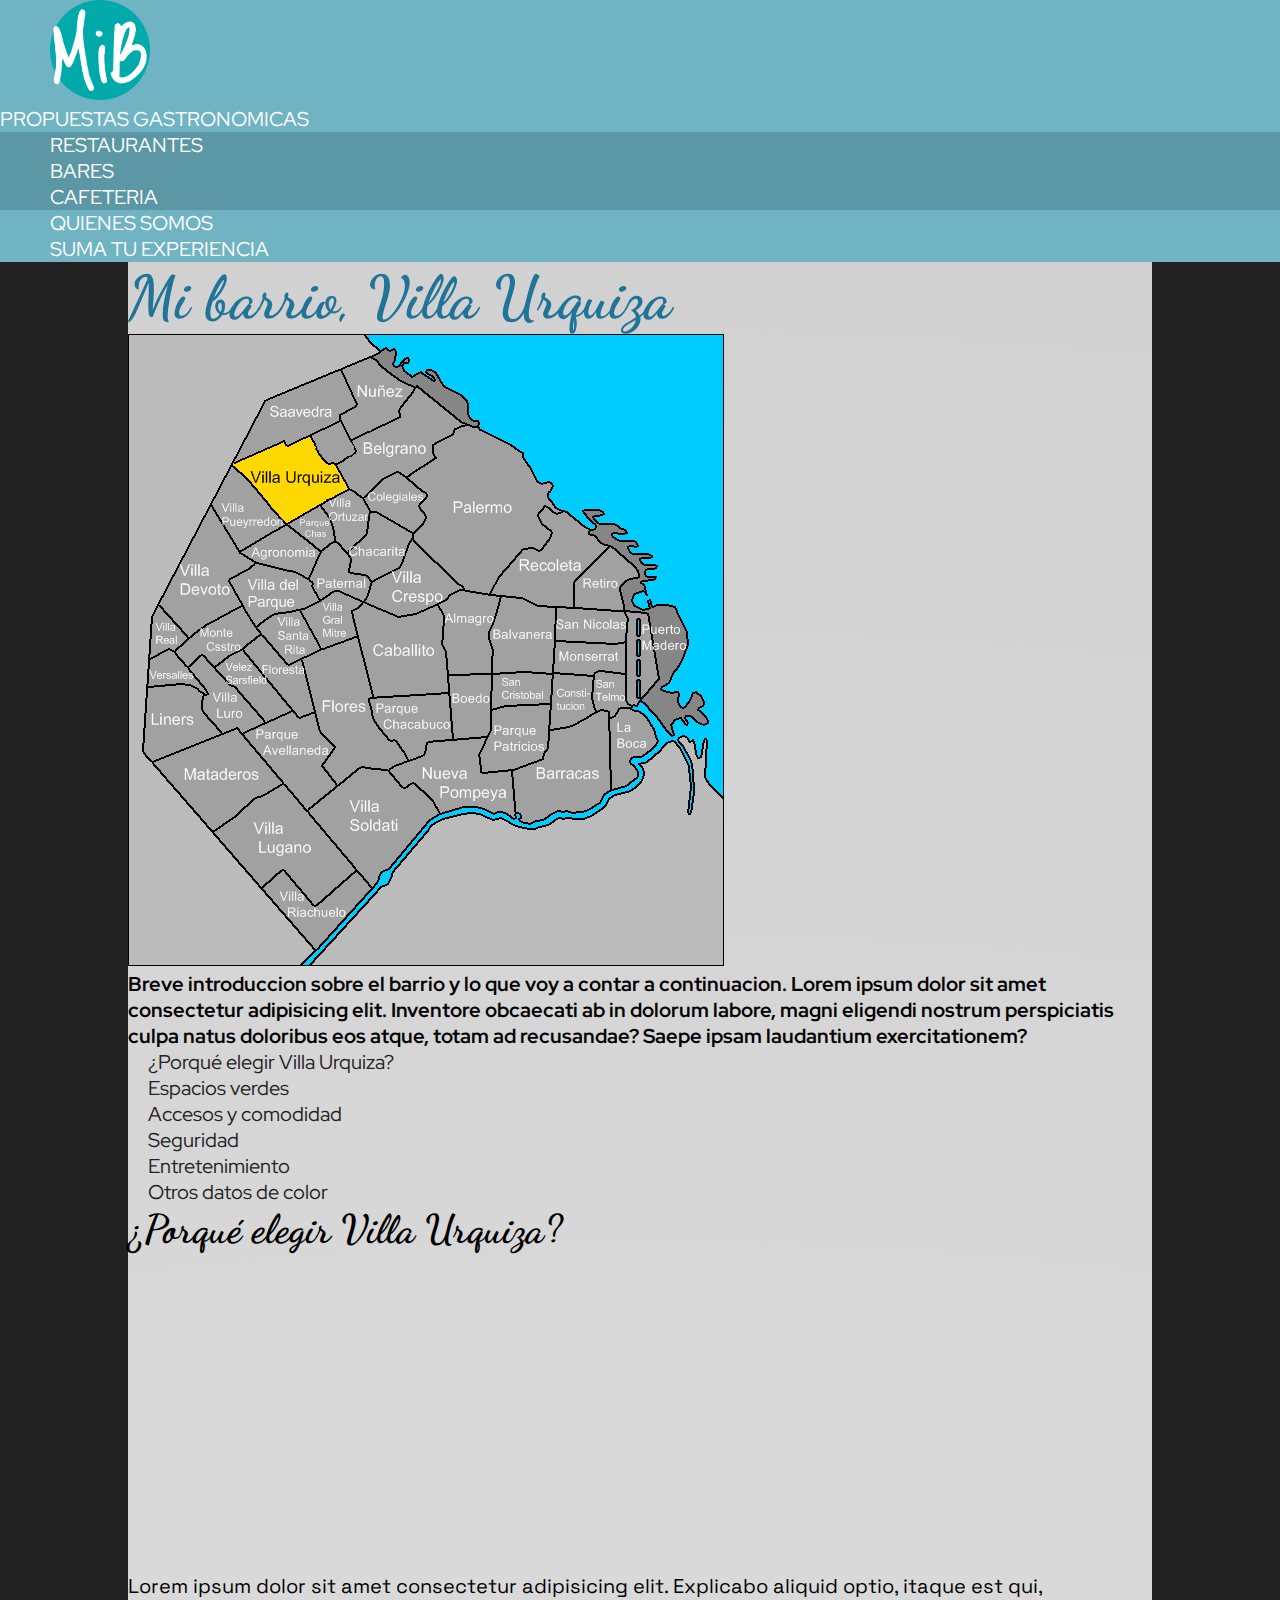
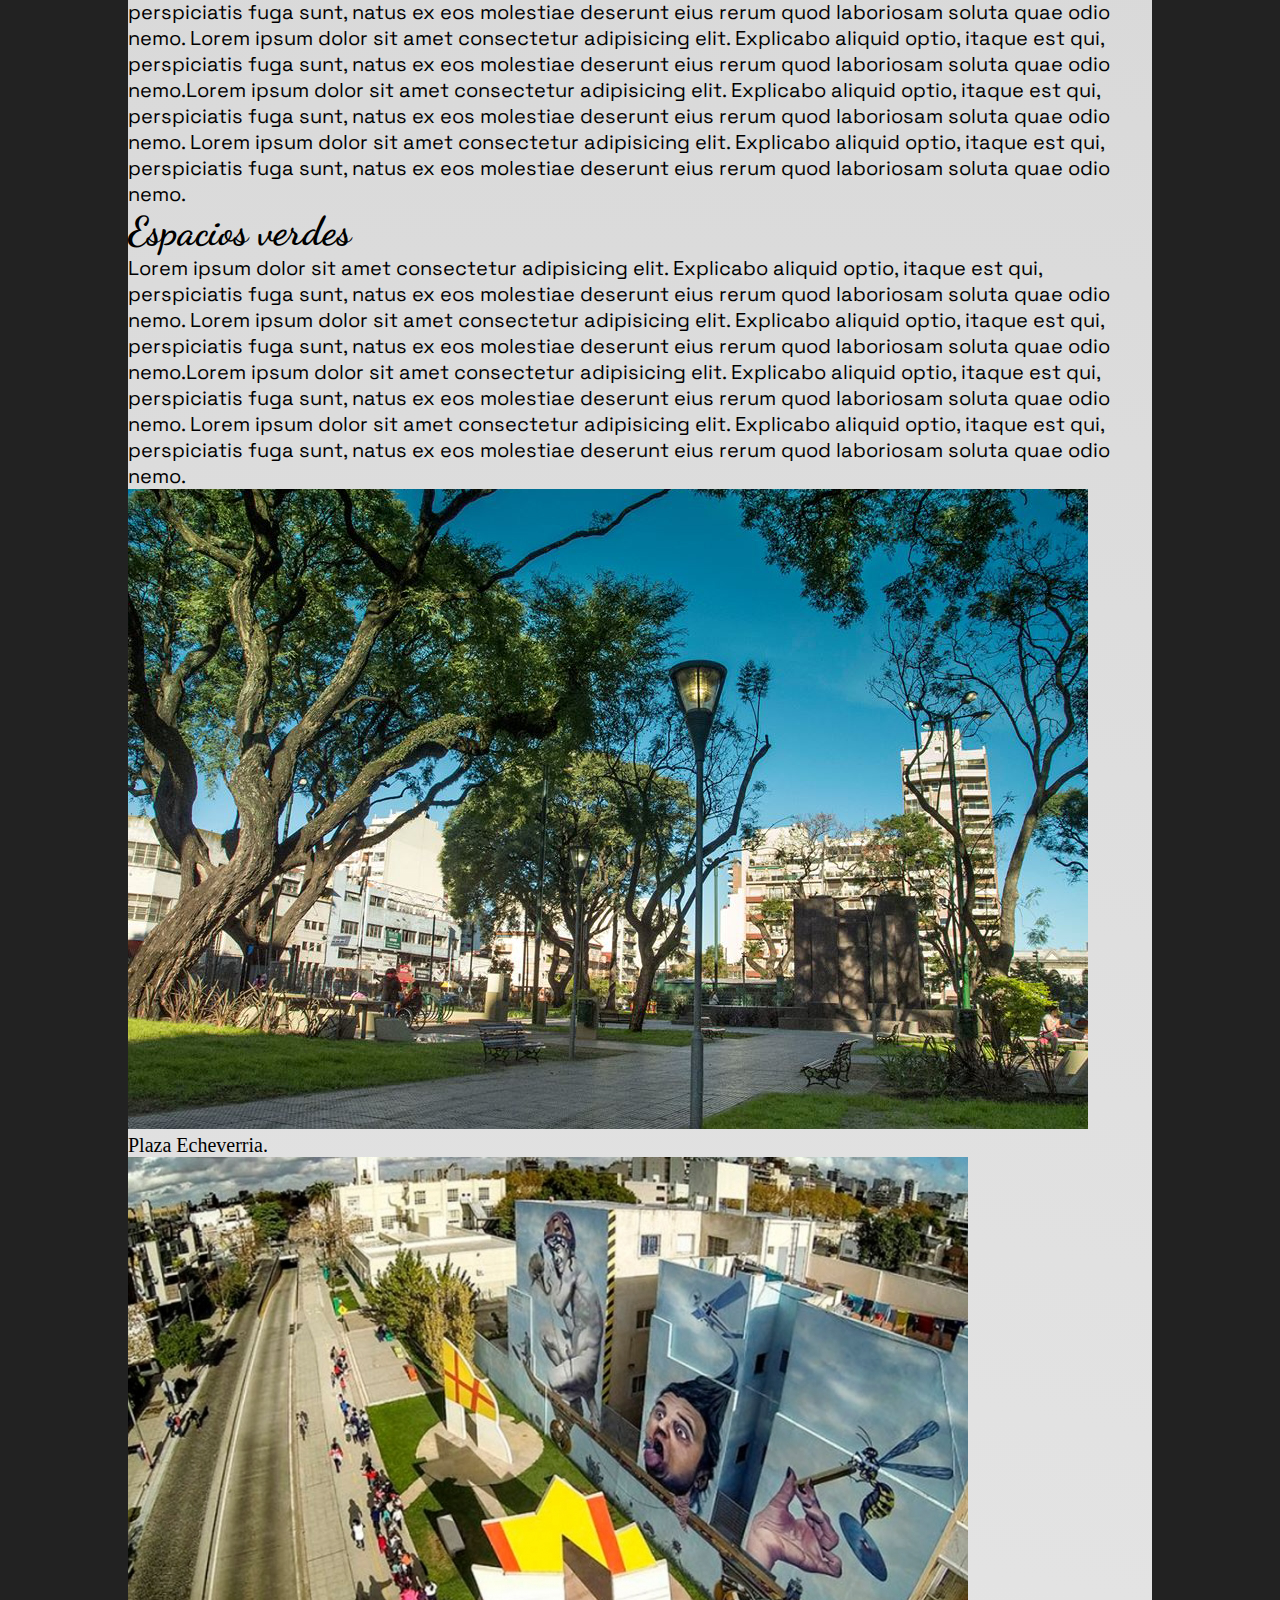
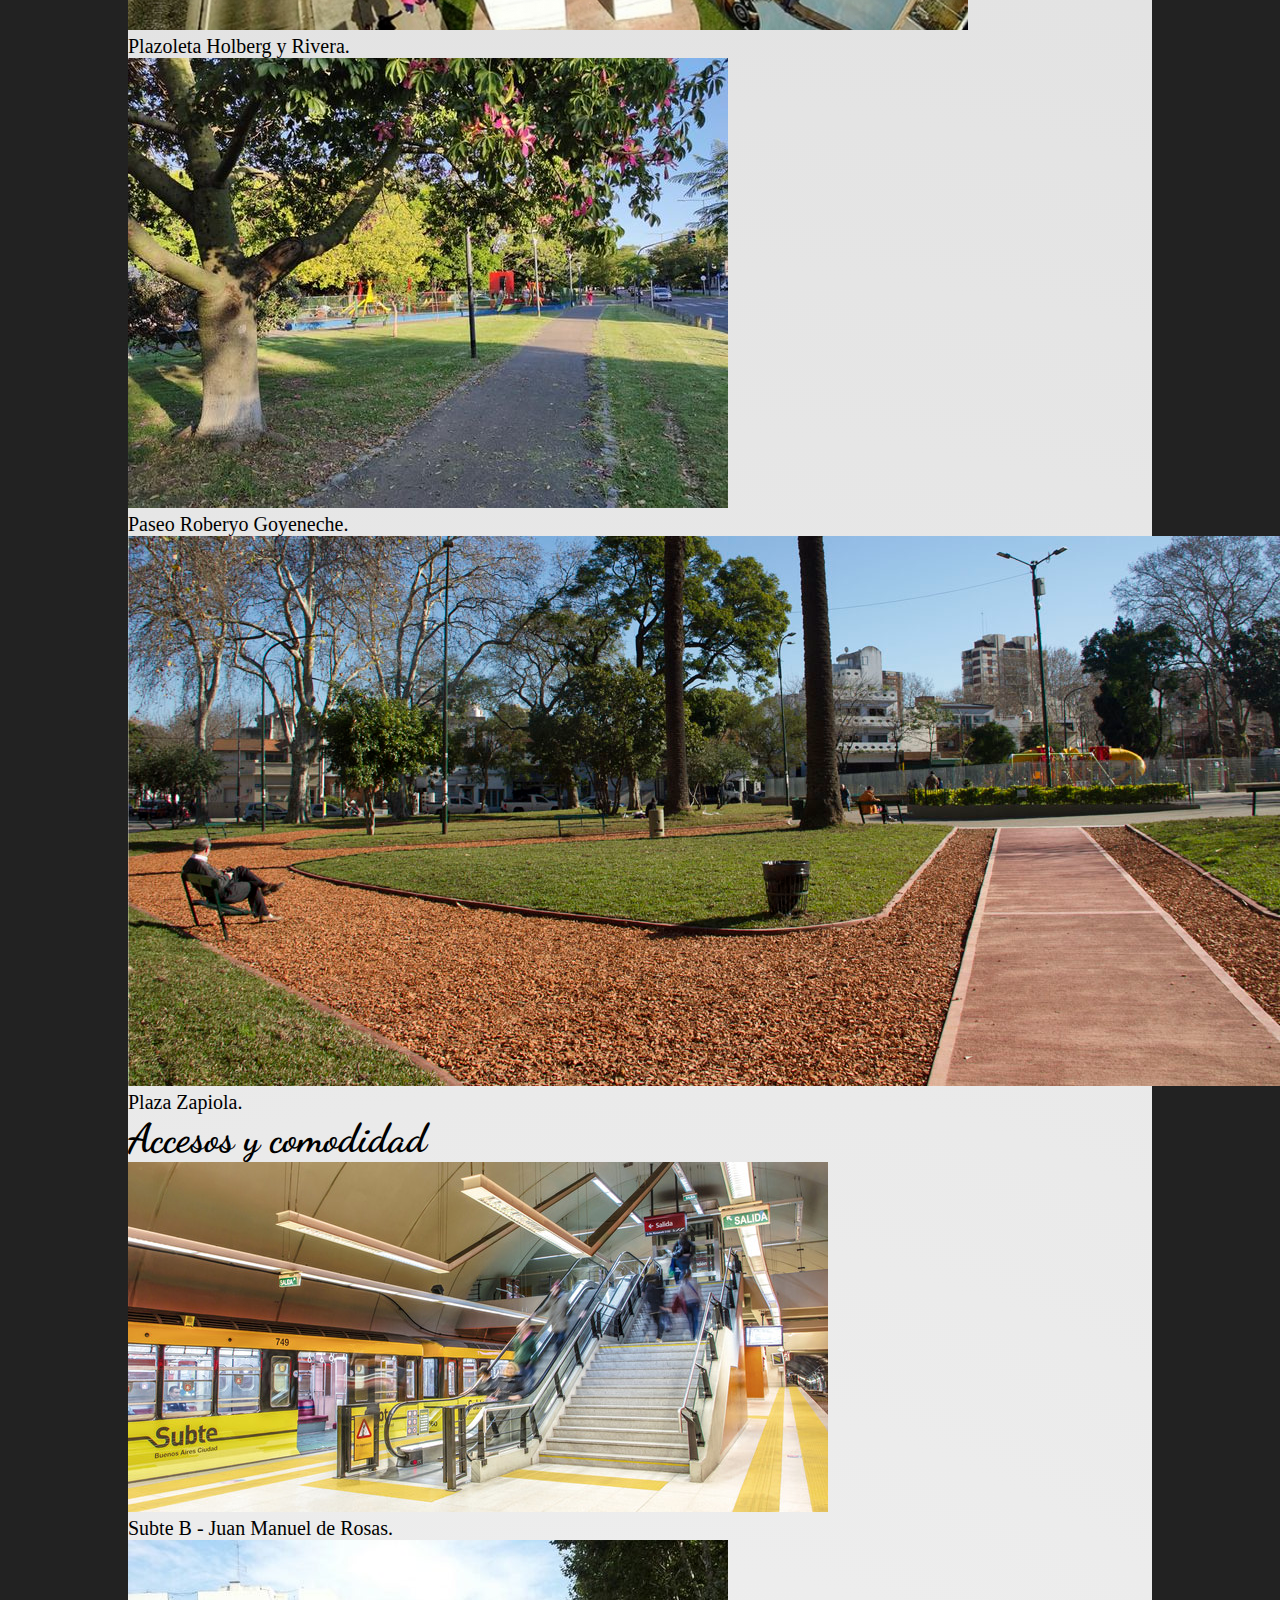
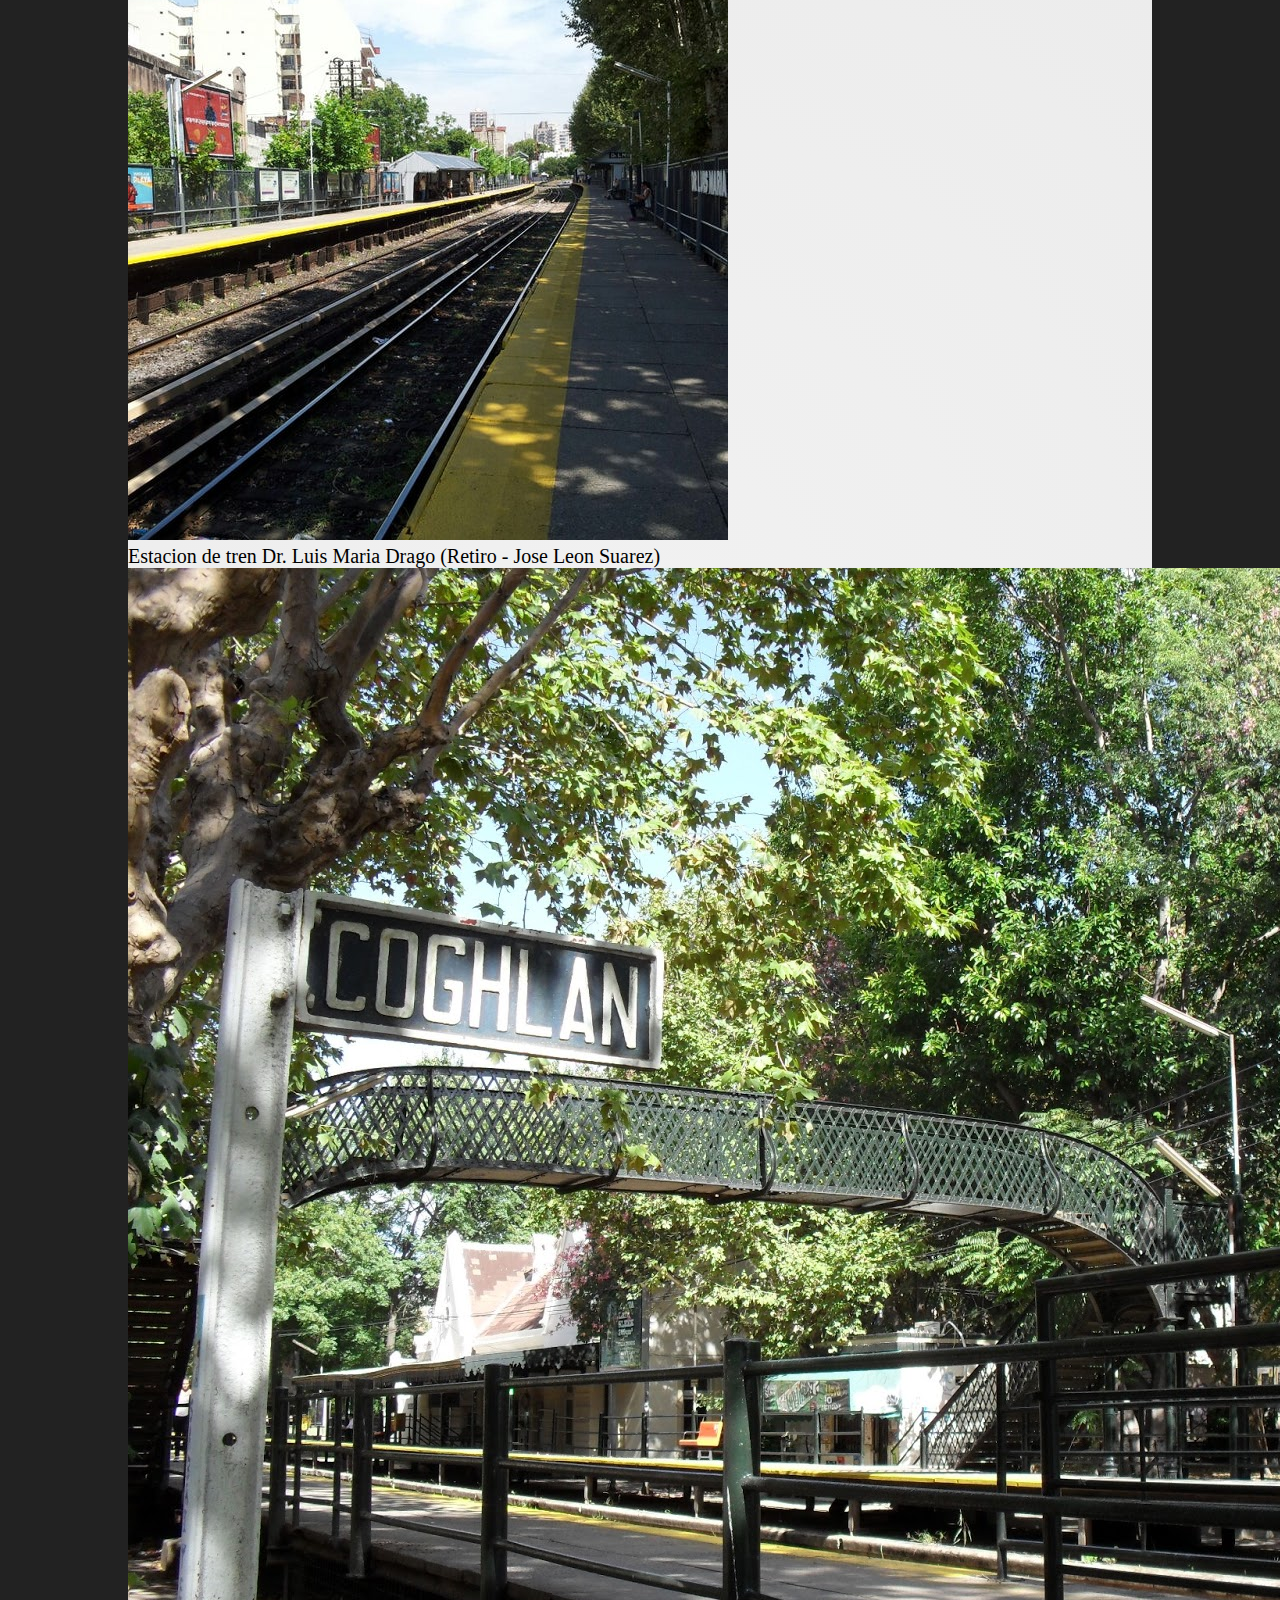
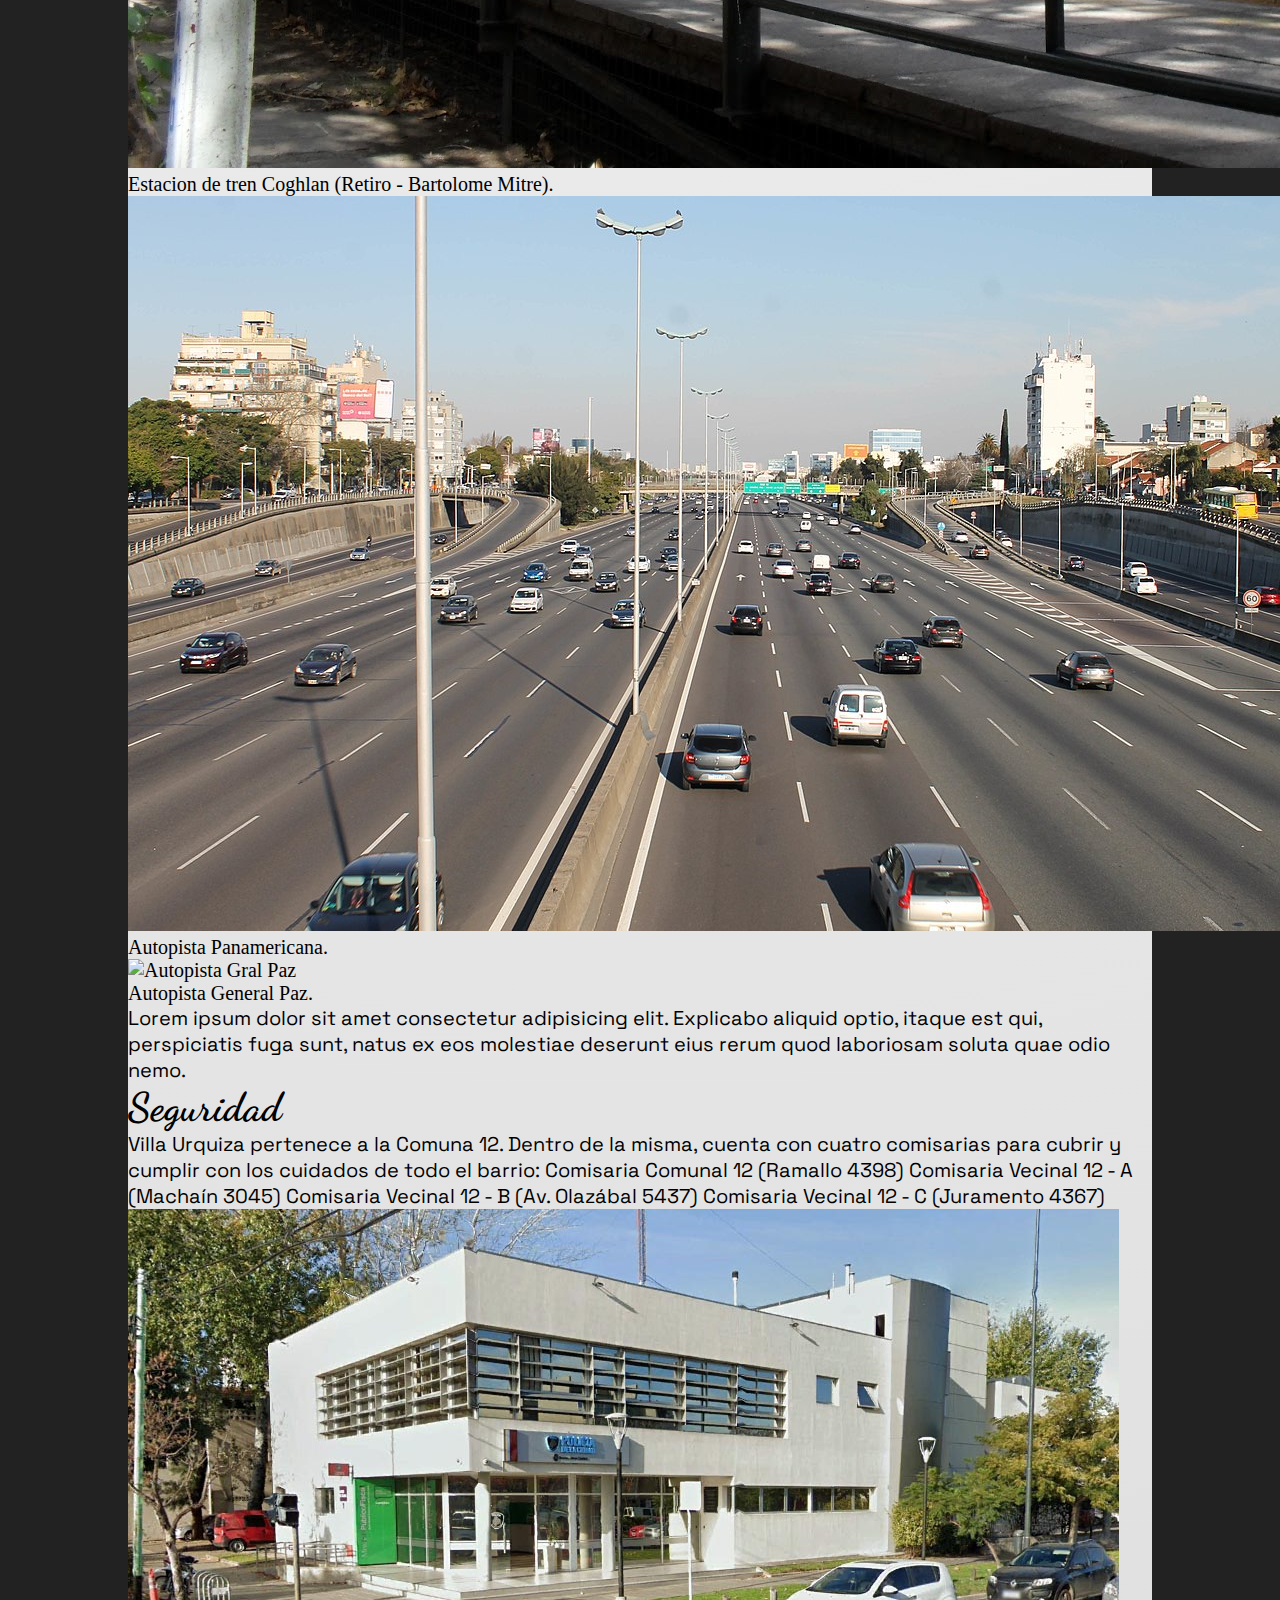
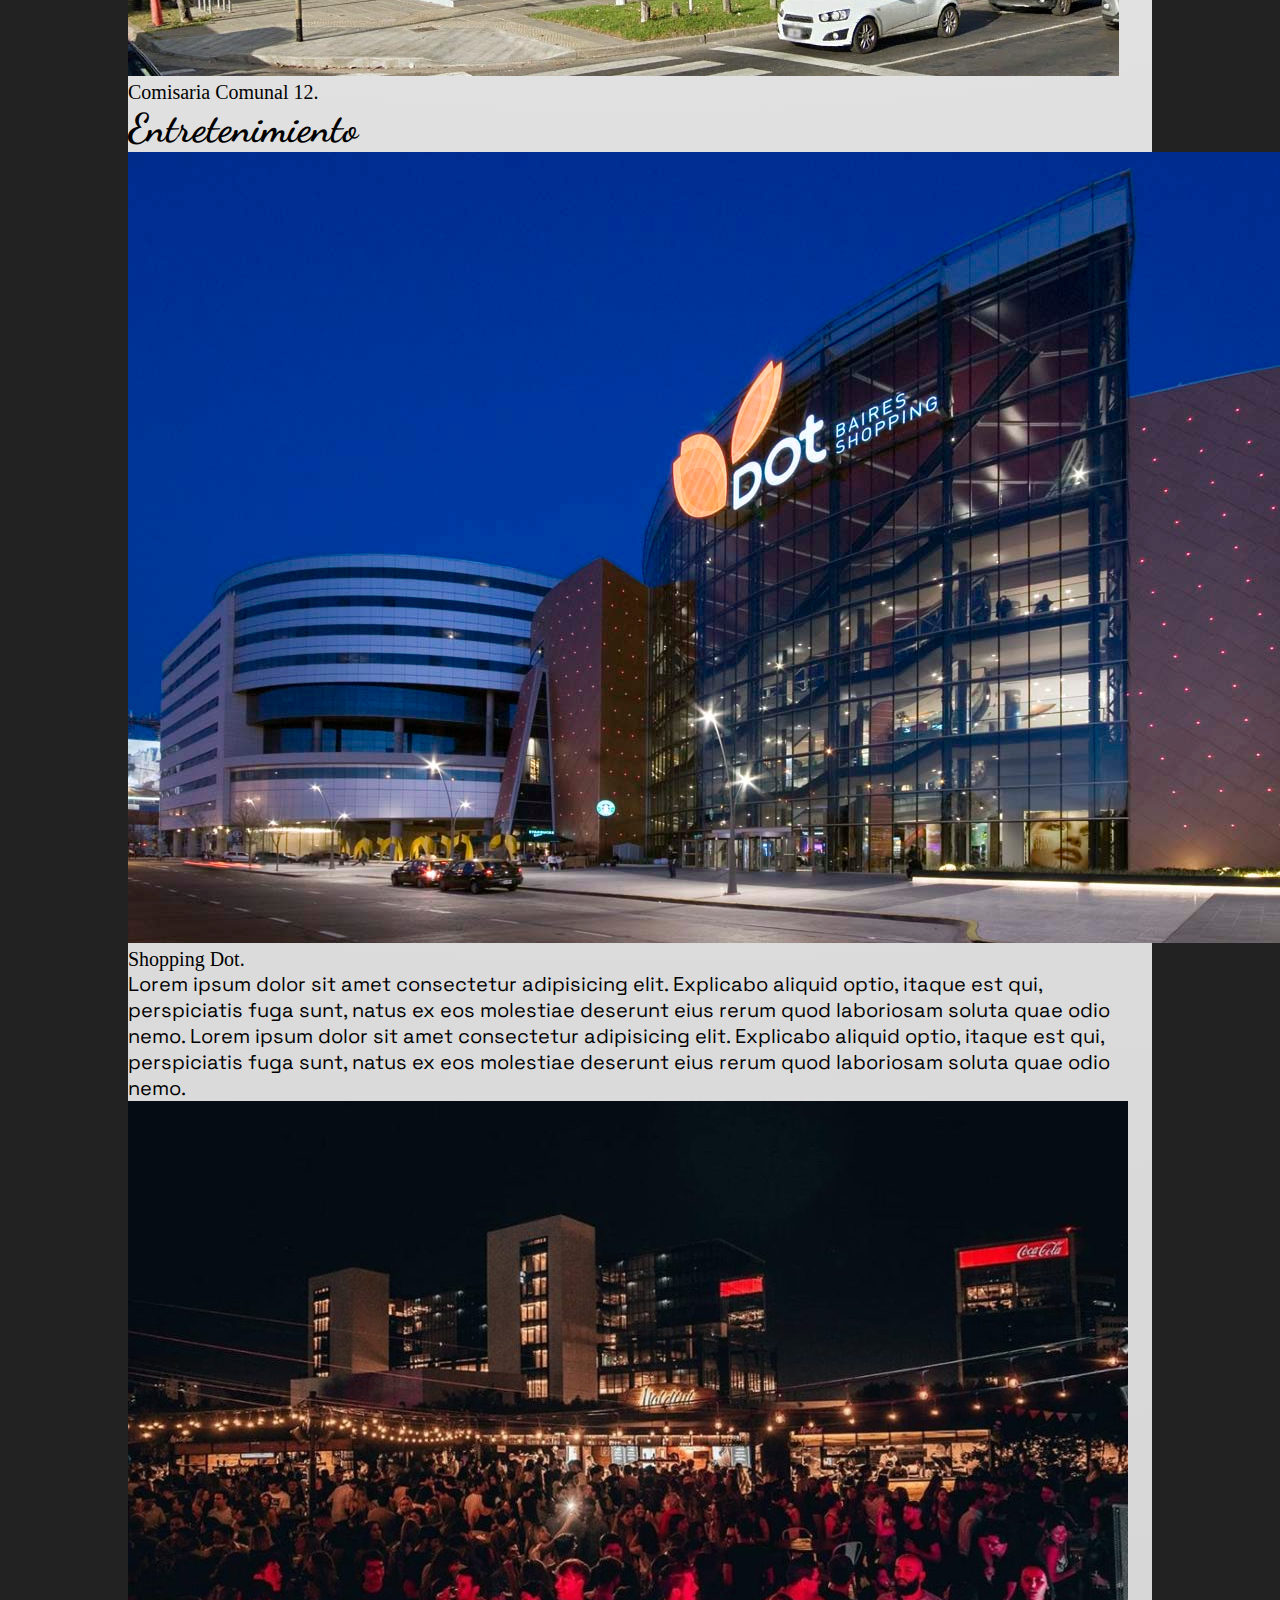
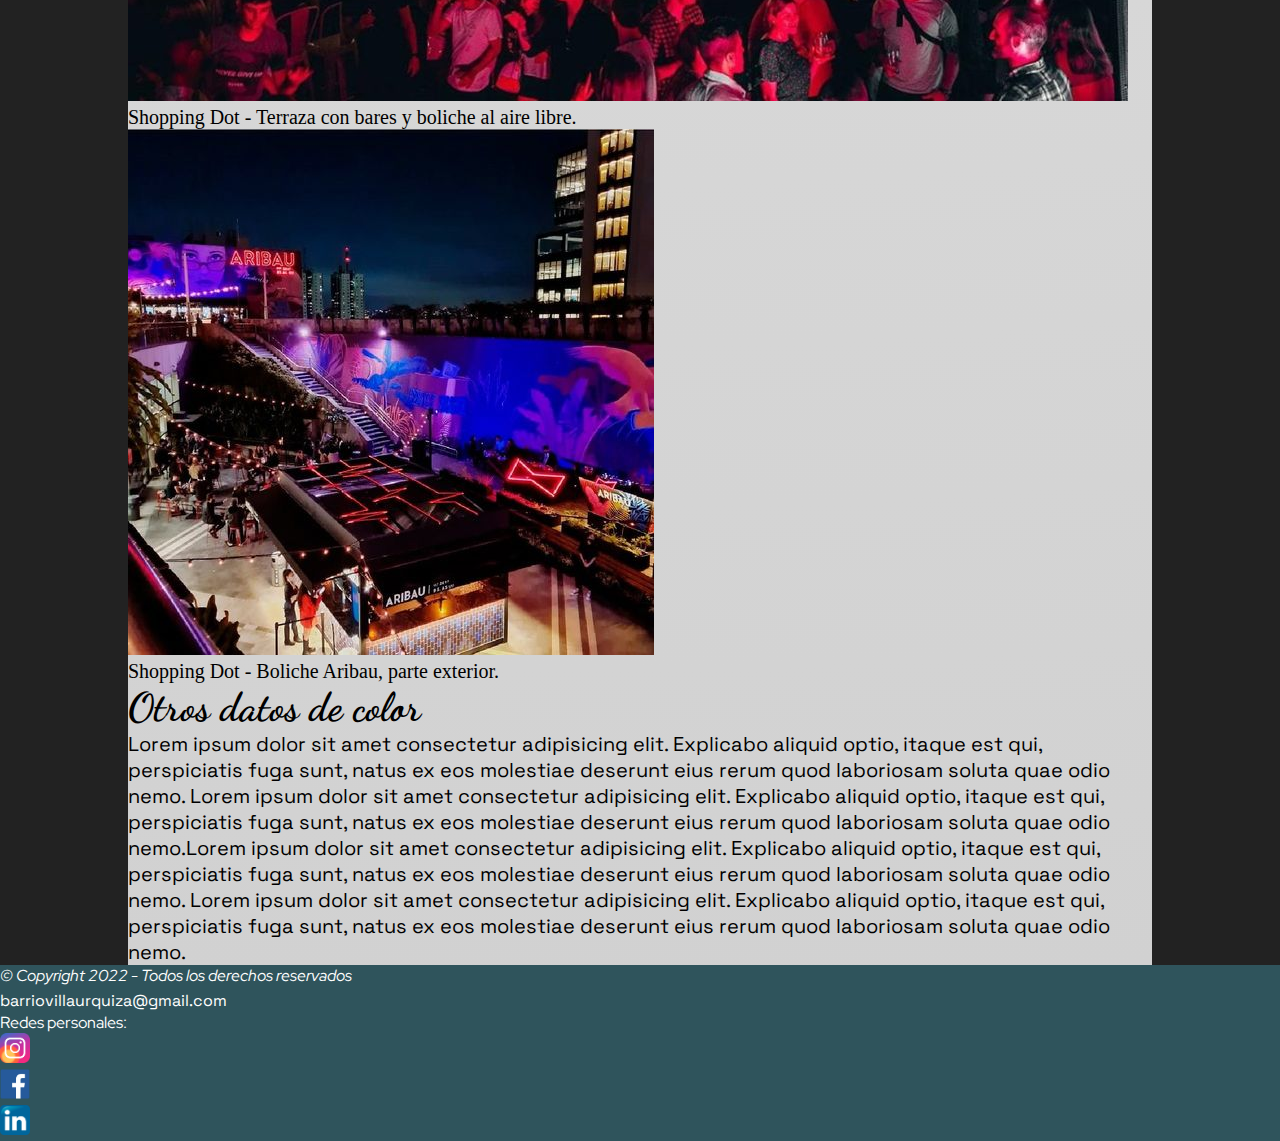
==== index.html @ 18a8885d "Estilo iniciado - imagenes iniciado proceso en pag primcipal" ====
<!DOCTYPE html>
<html lang="en">

<head>
    <meta charset="UTF-8">
    <meta http-equiv="X-UA-Compatible" content="IE=edge">
    <meta name="viewport" content="width=device-width, initial-scale=1.0">
    <link rel="stylesheet" href="/CSS/style.css">
    <title>Mi Barrio - Villa Urquiza</title>
    <link rel="icon" href="IMG/MiBarrio.ico">
    <link rel="preconnect" href="https://fonts.googleapis.com">
    <link rel="preconnect" href="https://fonts.gstatic.com" crossorigin>
    <link
        href="https://fonts.googleapis.com/css2?family=Red+Hat+Display:wght@500&family=Shadows+Into+Light&family=Space+Grotesk&display=swap"
        rel="stylesheet">
    <link rel="preconnect" href="https://fonts.googleapis.com">
    <link rel="preconnect" href="https://fonts.gstatic.com" crossorigin>
    <link href="https://fonts.googleapis.com/css2?family=Dancing+Script:wght@500&display=swap" rel="stylesheet">
</head>

<body>
    <header>
        <nav>
            <div class="logo">
                <a href="index.html"><img src="IMG/logo.png" alt="Logo" width="100px"></a>
            </div>
            <ul>
                <li>PROPUESTAS GASTRONOMICAS</li>
                <ul class="sub_li">
                    <li><a href="PAGES/restaurantes.html">RESTAURANTES</a></li>
                    <li><a href="PAGES/bares.html">BARES</a></li>
                    <li><a href="PAGES/cafeterias.html">CAFETERIA</a></li>
                </ul>
                <li><a href="PAGES/quienes_somos.html">QUIENES SOMOS</a></li>
                <li><a href="PAGES/contacto.html">SUMA TU EXPERIENCIA</a></li>
            </ul>
        </nav>
    </header>

    <main>
        <h1>Mi barrio, Villa Urquiza</h1>
        <img class="img_mapa" src="/IMG/mapa.png" alt="Locacion Villa Urquiza">
        <h4>Breve introduccion sobre el barrio y lo que voy a contar a continuacion.
            Lorem ipsum dolor sit amet consectetur adipisicing elit. Inventore obcaecati ab in dolorum labore, magni
            eligendi nostrum perspiciatis culpa natus doloribus eos atque, totam ad recusandae? Saepe ipsam laudantium
            exercitationem?
        </h4>
        <section>
            <div>
                <ul class="liLinks">
                    <li><a href="#linkPregunta">¿Porqué elegir Villa Urquiza?</a></li>
                    <li><a href="#linkEspaciosVerdes">Espacios verdes</a></li>
                    <li><a href="#linkAccesosYComodidad">Accesos y comodidad</a></li>
                    <li><a href="#linkSeguridad">Seguridad</a></li>
                    <li><a href="#linkEntretenimiento">Entretenimiento</a></li>
                    <li><a href="#linkOtrosColores">Otros datos de color</a></li>
                </ul>
            </div>
        </section>
        <section>
            <div>
                <h2 id="linkPregunta">¿Porqué elegir Villa Urquiza?</h2>
                <iframe width="560" height="315" src="https://www.youtube-nocookie.com/embed/sJrZn6N_Wqc"
                    title="Video de Villa Urquiza" frameborder="0"
                    allow="accelerometer; autoplay; clipboard-write; encrypted-media; gyroscope; picture-in-picture"
                    allowfullscreen></iframe>
                <p>
                    Lorem ipsum dolor sit amet consectetur adipisicing elit. Explicabo aliquid optio, itaque est qui,
                    perspiciatis fuga sunt, natus ex eos molestiae deserunt eius rerum quod laboriosam soluta quae odio
                    nemo. Lorem ipsum dolor sit amet consectetur adipisicing elit. Explicabo aliquid optio, itaque est
                    qui,
                    perspiciatis fuga sunt, natus ex eos molestiae deserunt eius rerum quod laboriosam soluta quae odio
                    nemo.Lorem ipsum dolor sit amet consectetur adipisicing elit. Explicabo aliquid optio, itaque est
                    qui,
                    perspiciatis fuga sunt, natus ex eos molestiae deserunt eius rerum quod laboriosam soluta quae odio
                    nemo. Lorem ipsum dolor sit amet consectetur adipisicing elit. Explicabo aliquid optio, itaque est
                    qui,
                    perspiciatis fuga sunt, natus ex eos molestiae deserunt eius rerum quod laboriosam soluta quae odio
                    nemo.
                </p>
            </div>
            <div>
                <h2 id="linkEspaciosVerdes">Espacios verdes</h2>

                <p>
                    Lorem ipsum dolor sit amet consectetur adipisicing elit. Explicabo aliquid optio, itaque est qui,
                    perspiciatis fuga sunt, natus ex eos molestiae deserunt eius rerum quod laboriosam soluta quae odio
                    nemo. Lorem ipsum dolor sit amet consectetur adipisicing elit. Explicabo aliquid optio, itaque est
                    qui,
                    perspiciatis fuga sunt, natus ex eos molestiae deserunt eius rerum quod laboriosam soluta quae odio
                    nemo.Lorem ipsum dolor sit amet consectetur adipisicing elit. Explicabo aliquid optio, itaque est
                    qui,
                    perspiciatis fuga sunt, natus ex eos molestiae deserunt eius rerum quod laboriosam soluta quae odio
                    nemo. Lorem ipsum dolor sit amet consectetur adipisicing elit. Explicabo aliquid optio, itaque est
                    qui,
                    perspiciatis fuga sunt, natus ex eos molestiae deserunt eius rerum quod laboriosam soluta quae odio
                    nemo.
                </p>
                <figure>
                    <img src="/IMG/echeverria.jpg" alt="plaza Echeverria">
                    <figcaption>Plaza Echeverria.</figcaption>
                </figure>
                <figure>
                    <img src="/IMG/plazoleta holm y riv.jpg" alt="Plazoleta Holberg y Rivera">
                    <figcaption>Plazoleta Holberg y Rivera.</figcaption>
                </figure>
                <figure>
                    <img src="/IMG/roberto goyeneche.jpg" alt="Paseo Roberyo Goyeneche">
                    <figcaption>Paseo Roberyo Goyeneche.</figcaption>
                </figure>
                <figure>
                    <img src="/IMG/zapiola.jpg" alt="Plaza Zapiola">
                    <figcaption>Plaza Zapiola.</figcaption>
                </figure>
            </div>
            <div>
                <h2 id="linkAccesosYComodidad">Accesos y comodidad</h2>
                <figure>
                    <img src="/IMG/estacion rosas.jpg" alt="Subte B">
                    <figcaption>Subte B - Juan Manuel de Rosas.</figcaption>
                </figure>
                <figure>
                    <img src="/IMG/estacion drago.jpg" alt="Estacion de tren Drago">
                    <figcaption>Estacion de tren Dr. Luis Maria Drago (Retiro - Jose Leon Suarez)</figcaption>
                </figure>
                <figure>
                    <img src="/IMG/estacioncoghlan.jpg" alt="Estacion de tren Coghlan">
                    <figcaption>Estacion de tren Coghlan (Retiro - Bartolome Mitre).</figcaption>
                </figure>
                <figure>
                    <img src="/IMG/panamericana.jpg" alt="Autopista Panamericana">
                    <figcaption>Autopista Panamericana.</figcaption>
                </figure>
                <figure>
                    <img src="/IMG/gral paz.jpg" alt="Autopista Gral Paz">
                    <figcaption>Autopista General Paz.</figcaption>
                </figure>
                <p>
                    Lorem ipsum dolor sit amet consectetur adipisicing elit. Explicabo aliquid optio, itaque est qui,
                    perspiciatis fuga sunt, natus ex eos molestiae deserunt eius rerum quod laboriosam soluta quae odio
                    nemo.
                </p>
            </div>
            <div>
                <h2 id="linkSeguridad">Seguridad</h2>
                <p>
                    Villa Urquiza pertenece a la Comuna 12.
                    Dentro de la misma, cuenta con cuatro comisarias para cubrir y cumplir con los cuidados de todo el
                    barrio:
                    Comisaria Comunal 12 (Ramallo 4398)
                    Comisaria Vecinal 12 - A (Machaín 3045)
                    Comisaria Vecinal 12 - B (Av. Olazábal 5437)
                    Comisaria Vecinal 12 - C (Juramento 4367)
                </p>
                <figure>
                    <img src="/IMG/comisaria.jpg" alt="Comisaria comunal12">
                    <figcaption>Comisaria Comunal 12.</figcaption>
                </figure>
            </div>
            <div>
                <h2 id="linkEntretenimiento">Entretenimiento</h2>
                <figure>
                    <img src="/IMG/dot.jpg" alt="Dot Baires">
                    <figcaption>Shopping Dot.</figcaption>
                </figure>
                <p>
                    Lorem ipsum dolor sit amet consectetur adipisicing elit. Explicabo aliquid optio, itaque est qui,
                    perspiciatis fuga sunt, natus ex eos molestiae deserunt eius rerum quod laboriosam soluta quae odio
                    nemo. Lorem ipsum dolor sit amet consectetur adipisicing elit. Explicabo aliquid optio, itaque est
                    qui,
                    perspiciatis fuga sunt, natus ex eos molestiae deserunt eius rerum quod laboriosam soluta quae odio
                    nemo.
                </p>
                <figure>
                    <img src="/IMG/dot terraza.jpg" alt="Dot Baires Terraza">
                    <figcaption>Shopping Dot - Terraza con bares y boliche al aire libre.</figcaption>
                </figure>
                <figure>
                    <img src="/IMG/aribau2.jpg" alt="Dot Baires boliche">
                    <figcaption>Shopping Dot - Boliche Aribau, parte exterior.</figcaption>
                </figure>
            </div>
            <div>
                <h2 id="linkOtrosColores">Otros datos de color</h2>
                <p>
                    Lorem ipsum dolor sit amet consectetur adipisicing elit. Explicabo aliquid optio, itaque est qui,
                    perspiciatis fuga sunt, natus ex eos molestiae deserunt eius rerum quod laboriosam soluta quae odio
                    nemo. Lorem ipsum dolor sit amet consectetur adipisicing elit. Explicabo aliquid optio, itaque est
                    qui,
                    perspiciatis fuga sunt, natus ex eos molestiae deserunt eius rerum quod laboriosam soluta quae odio
                    nemo.Lorem ipsum dolor sit amet consectetur adipisicing elit. Explicabo aliquid optio, itaque est
                    qui,
                    perspiciatis fuga sunt, natus ex eos molestiae deserunt eius rerum quod laboriosam soluta quae odio
                    nemo. Lorem ipsum dolor sit amet consectetur adipisicing elit. Explicabo aliquid optio, itaque est
                    qui,
                    perspiciatis fuga sunt, natus ex eos molestiae deserunt eius rerum quod laboriosam soluta quae odio
                    nemo.
                </p>
            </div>
        </section>
    </main>

    <aside>
    </aside>

    <footer>
        <address>
            &copy; Copyright 2022 - Todos los derechos reservados
        </address>
        <div class="footer__mail">
            <a href="mailto: barriovillaurquiza@gmail.com" target="_BLANK">barriovillaurquiza@gmail.com</a>
        </div>
        <div class="footer__p">
            Redes personales:

            <div class="footer__imagenes">
                <div class="footer__ig">
                    <a href="https://www.instagram.com/lunugget/" target="_BLANK"><img src="/IMG/igg.png"
                            alt="Instagram" width="30px"></a>
                </div>
                <div class="footer__fb">
                    <a href="https://www.facebook.com/nugett" target="_BLANK"><img src="/IMG/fbbb.png" alt="Facebook"
                            width="30px"></a>
                </div>
                <div class="footer__lk">
                    <a href="https://www.linkedin.com/in/lucia-caranfa/" target="_BLANK"><img src="/IMG/lkk.png"
                            alt="Linkedin" width="30px"></a>
                </div>
            </div>
        </div>
    </footer>

</body>

</html>
---- CSS/style.css ----
* {
    padding: 0;
    margin: 0;
    box-sizing: border-box;
    font-size: 20px;
}

header {
    background: #70b4c3;
    color: #fff;
    font-family: 'Red Hat Display', sans-serif;
    width: 100vw;
}

nav a {
    color: #fff;
    text-decoration: none;
    margin-left: 50px;
}

h1 {
    color: #207498;
    font-family: 'Dancing Script', cursive;
    font-size: 3em;
}

h2 {
    font-family: 'Dancing Script', cursive;
    font-size: 2em;
}

h3 {
    font-family: 'Red Hat Display', sans-serif;
    font-size: 1.8em;
}

h4 {
    font-family: 'Red Hat Display', sans-serif;
}

p {
    font-family: 'Space Grotesk', sans-serif;
}

form {
    font-family: 'Red Hat Display', sans-serif;
}

li {
    list-style: none;
}

body {
    background: #222;
    width: 100vw;
    display: flex;
    flex-wrap: wrap;
    flex-direction: row;
}

main {
    background: rgb(241, 241, 241);
    background: radial-gradient(circle, rgba(241, 241, 241, 1) 0%, rgba(209, 209, 209, 1) 100%);
    /*margin: 0px 100px 0px 100px;*/
    width: 80%;
    margin: auto;
}

footer {
    font-family: 'Red Hat Display', sans-serif;
    background: #2f545c;
    color: #fff;
    width: 100vw;
}

address, .footer__mail a, .footer__p {
    font-size: 0.8em;
}

.sub_li { 
    background: #5b97a4;
}

.liLinks a {
    font-family: 'Red Hat Display', sans-serif;
    text-decoration: none;
    color: #222;
    padding: 0 0 0 20px;
}

.footer__mail a {
    color: #fff;
    text-decoration: none;
    font-family: 'Space Grotesk', sans-serif;
}
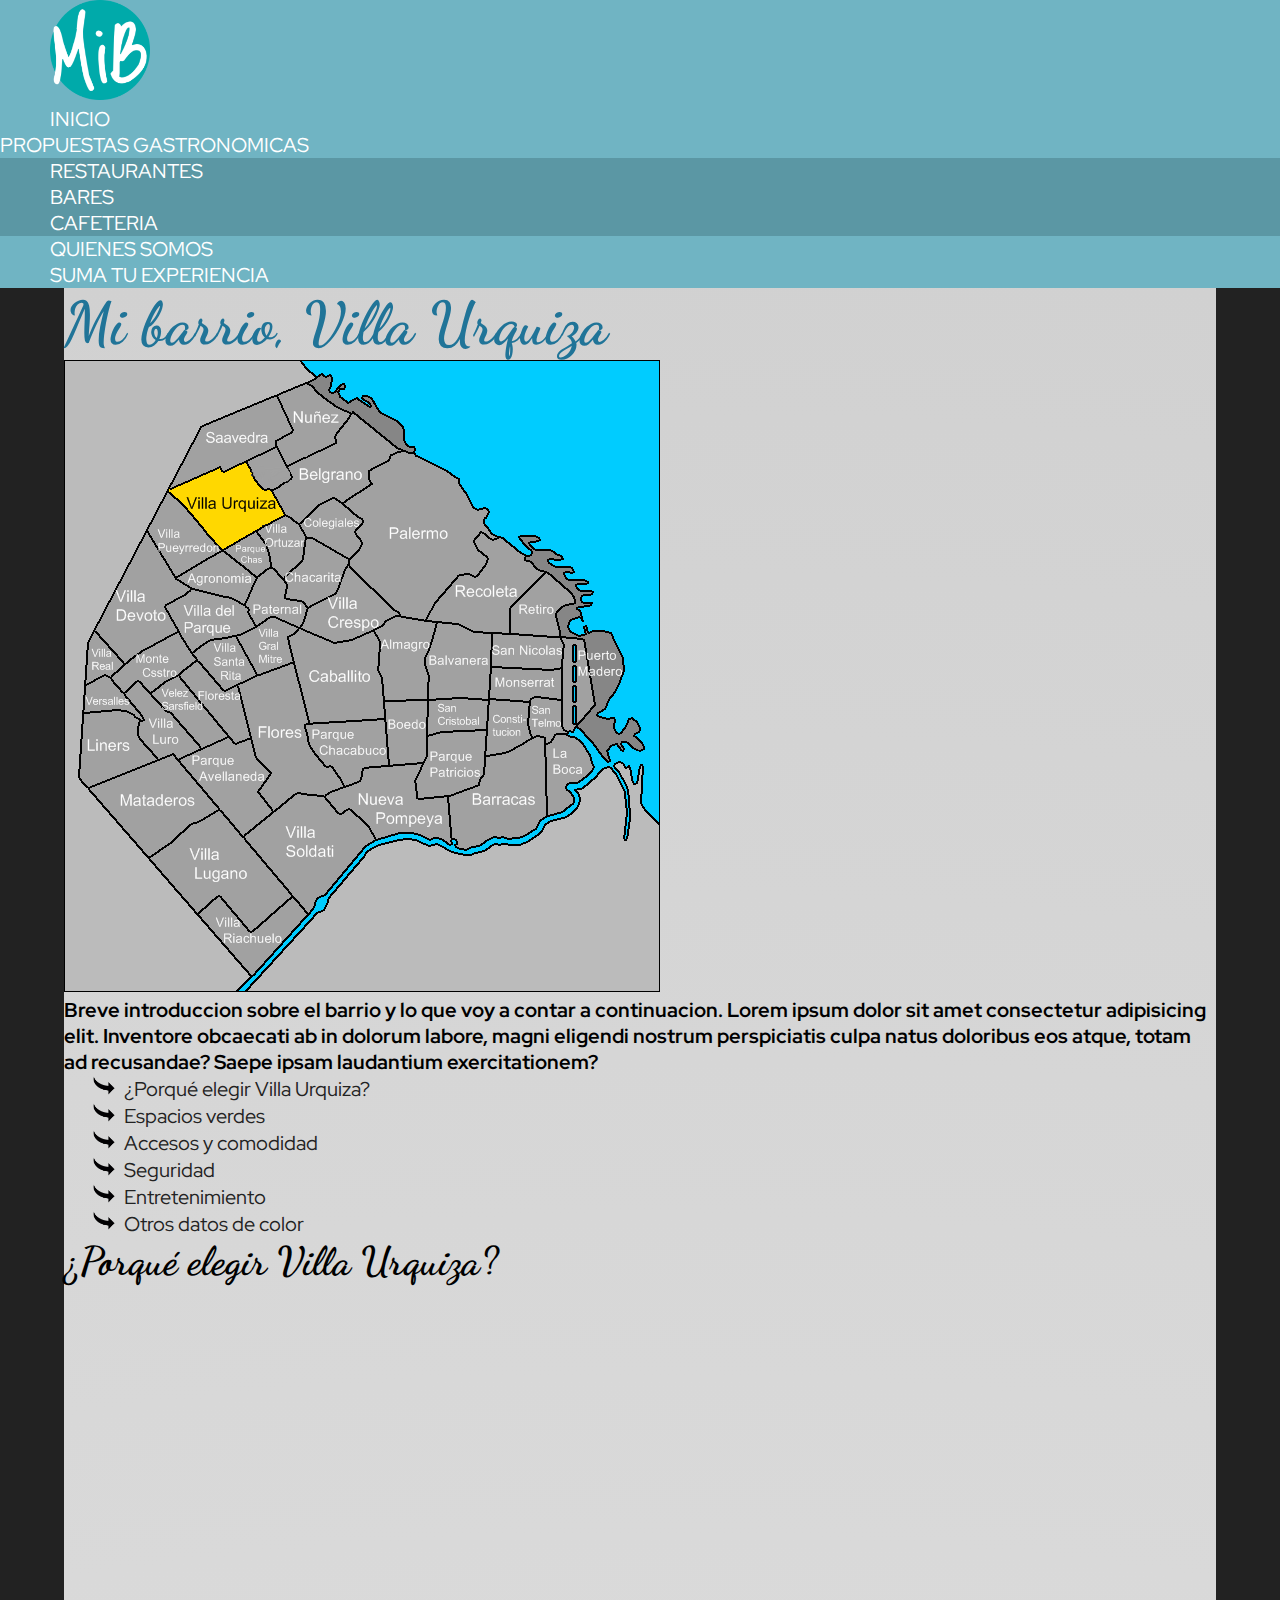
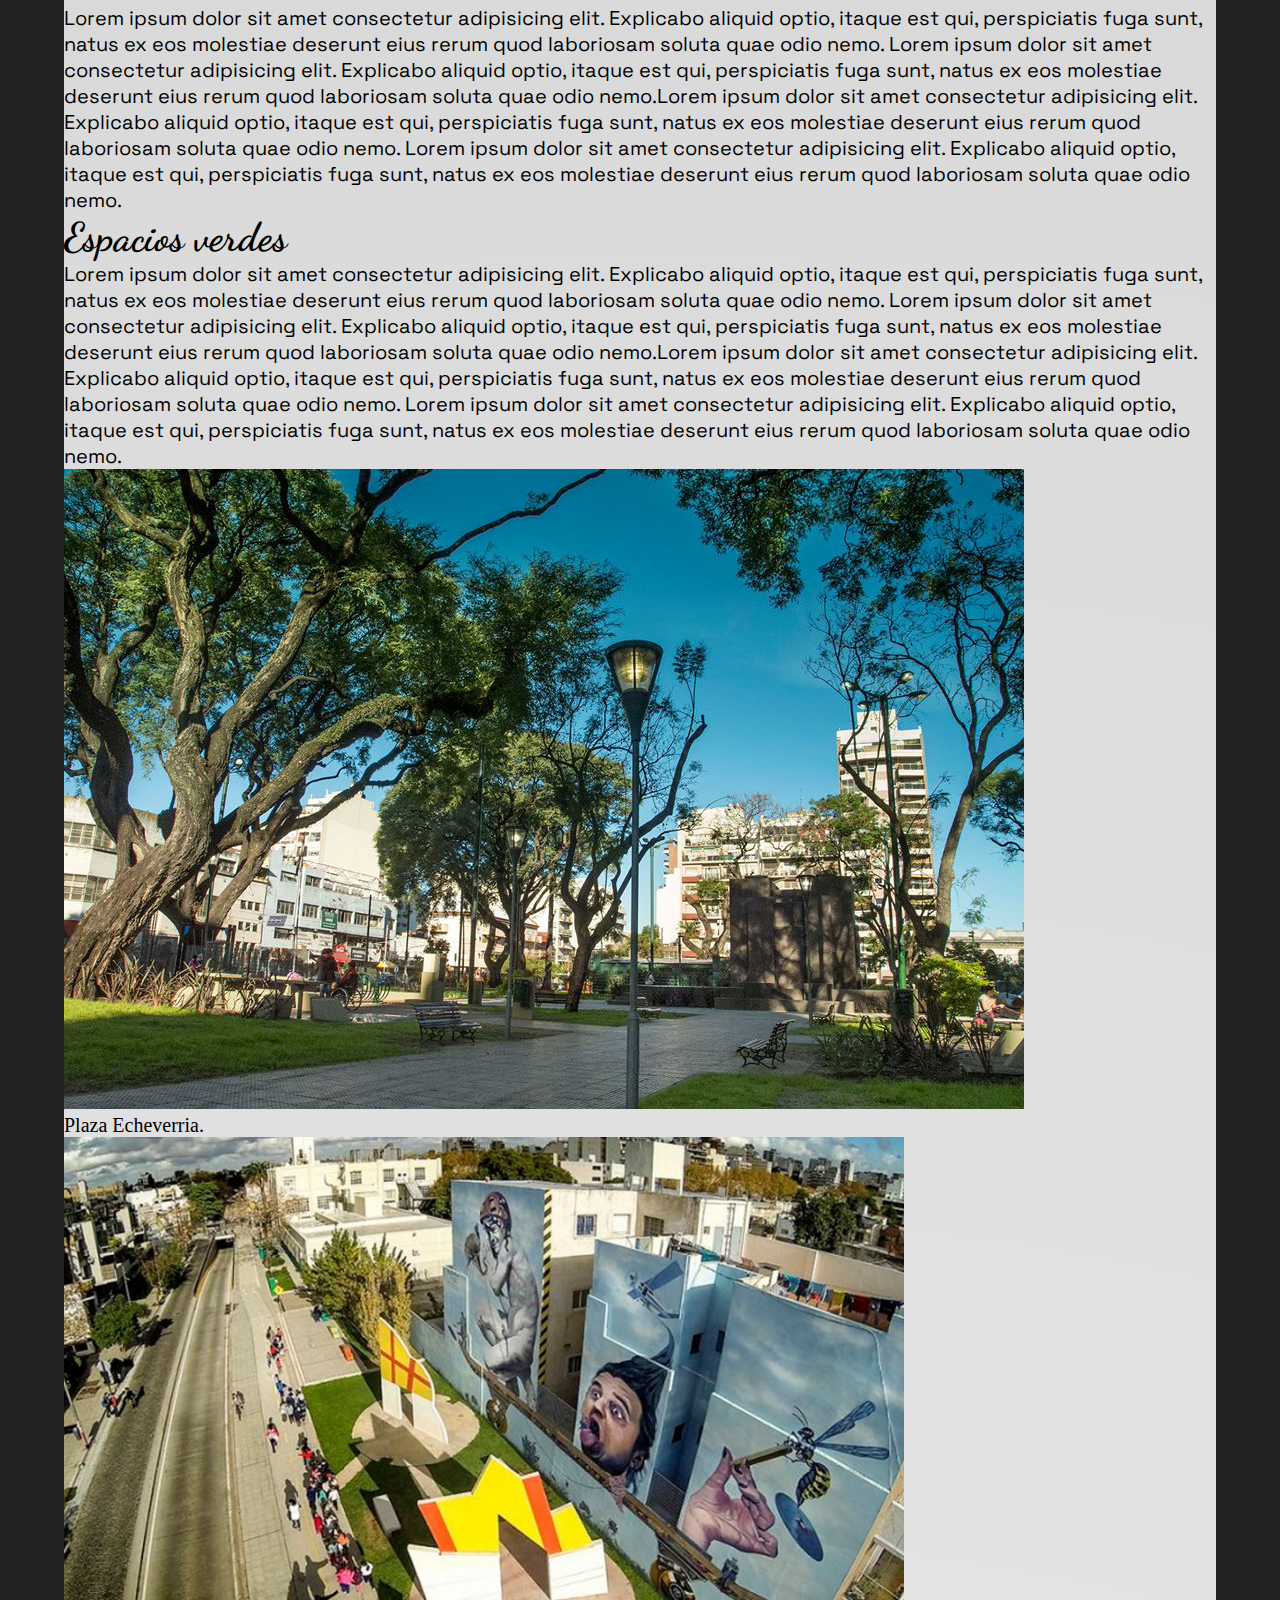
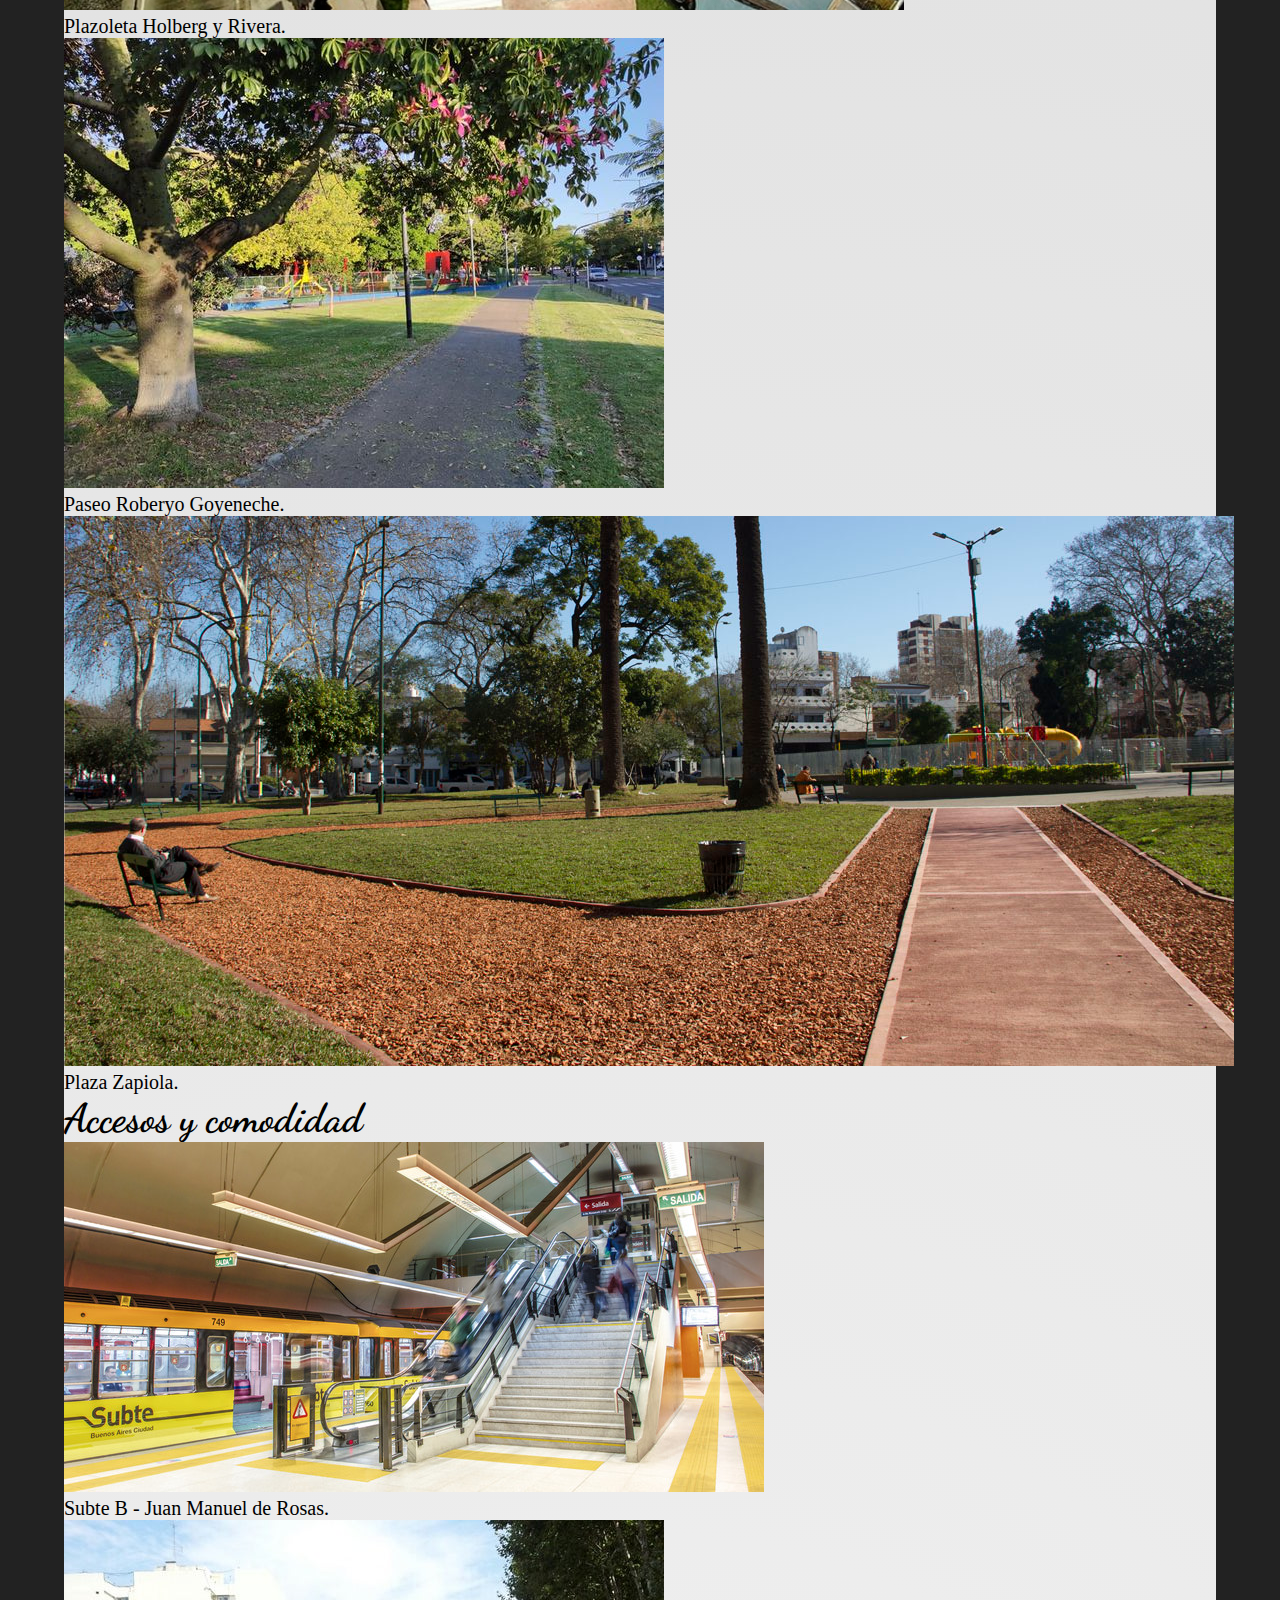
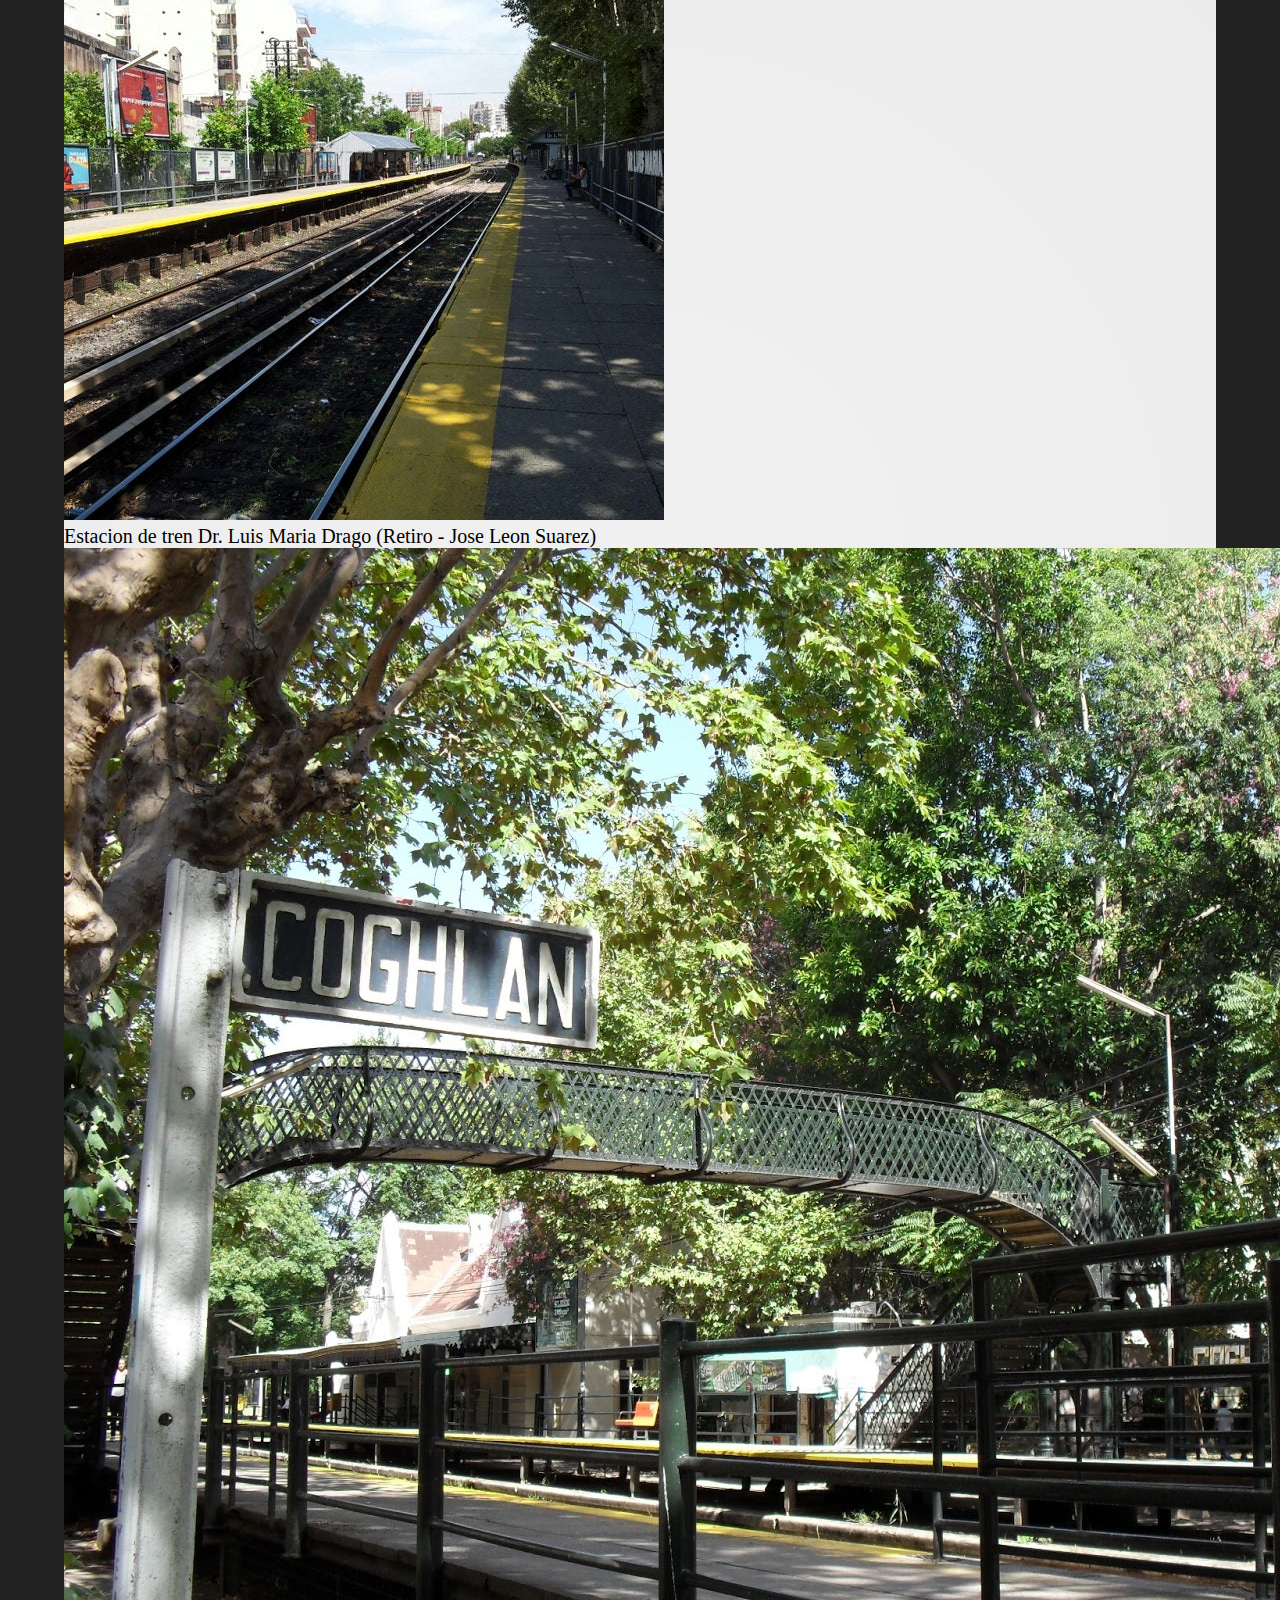
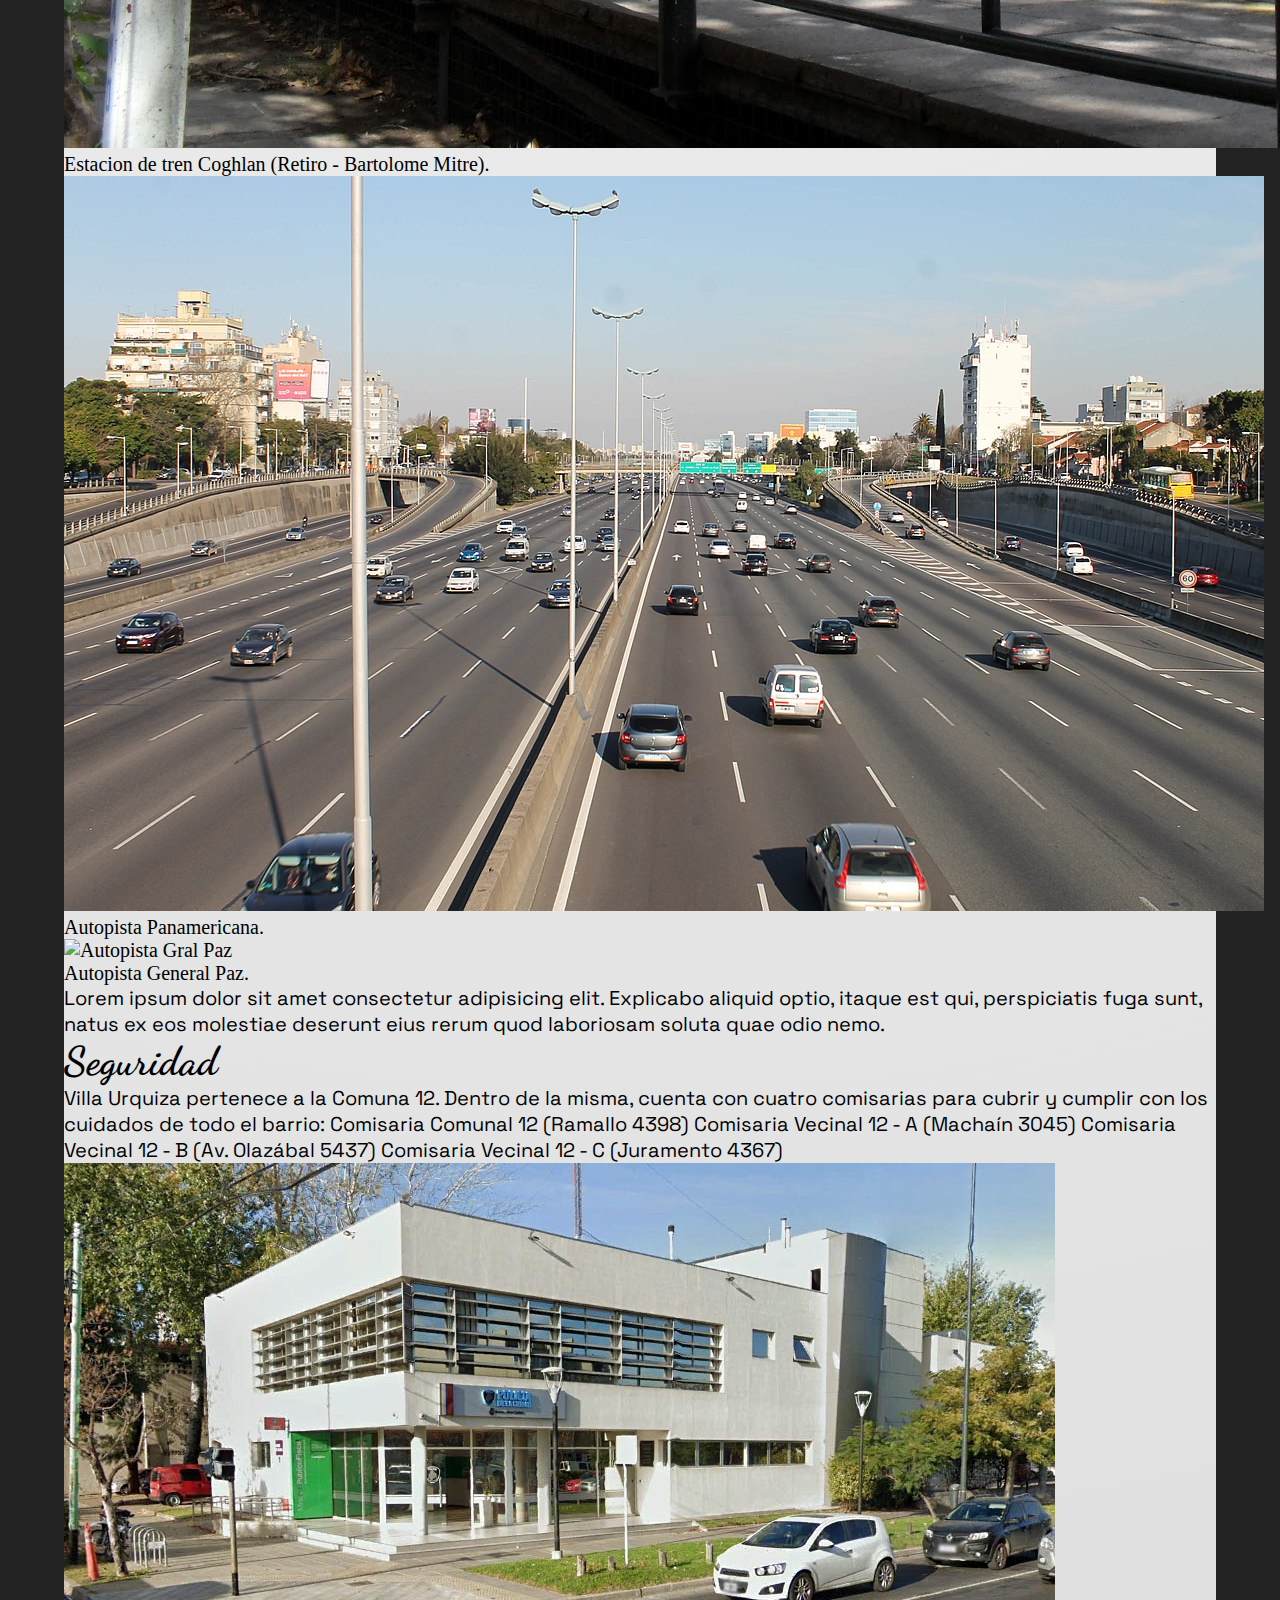
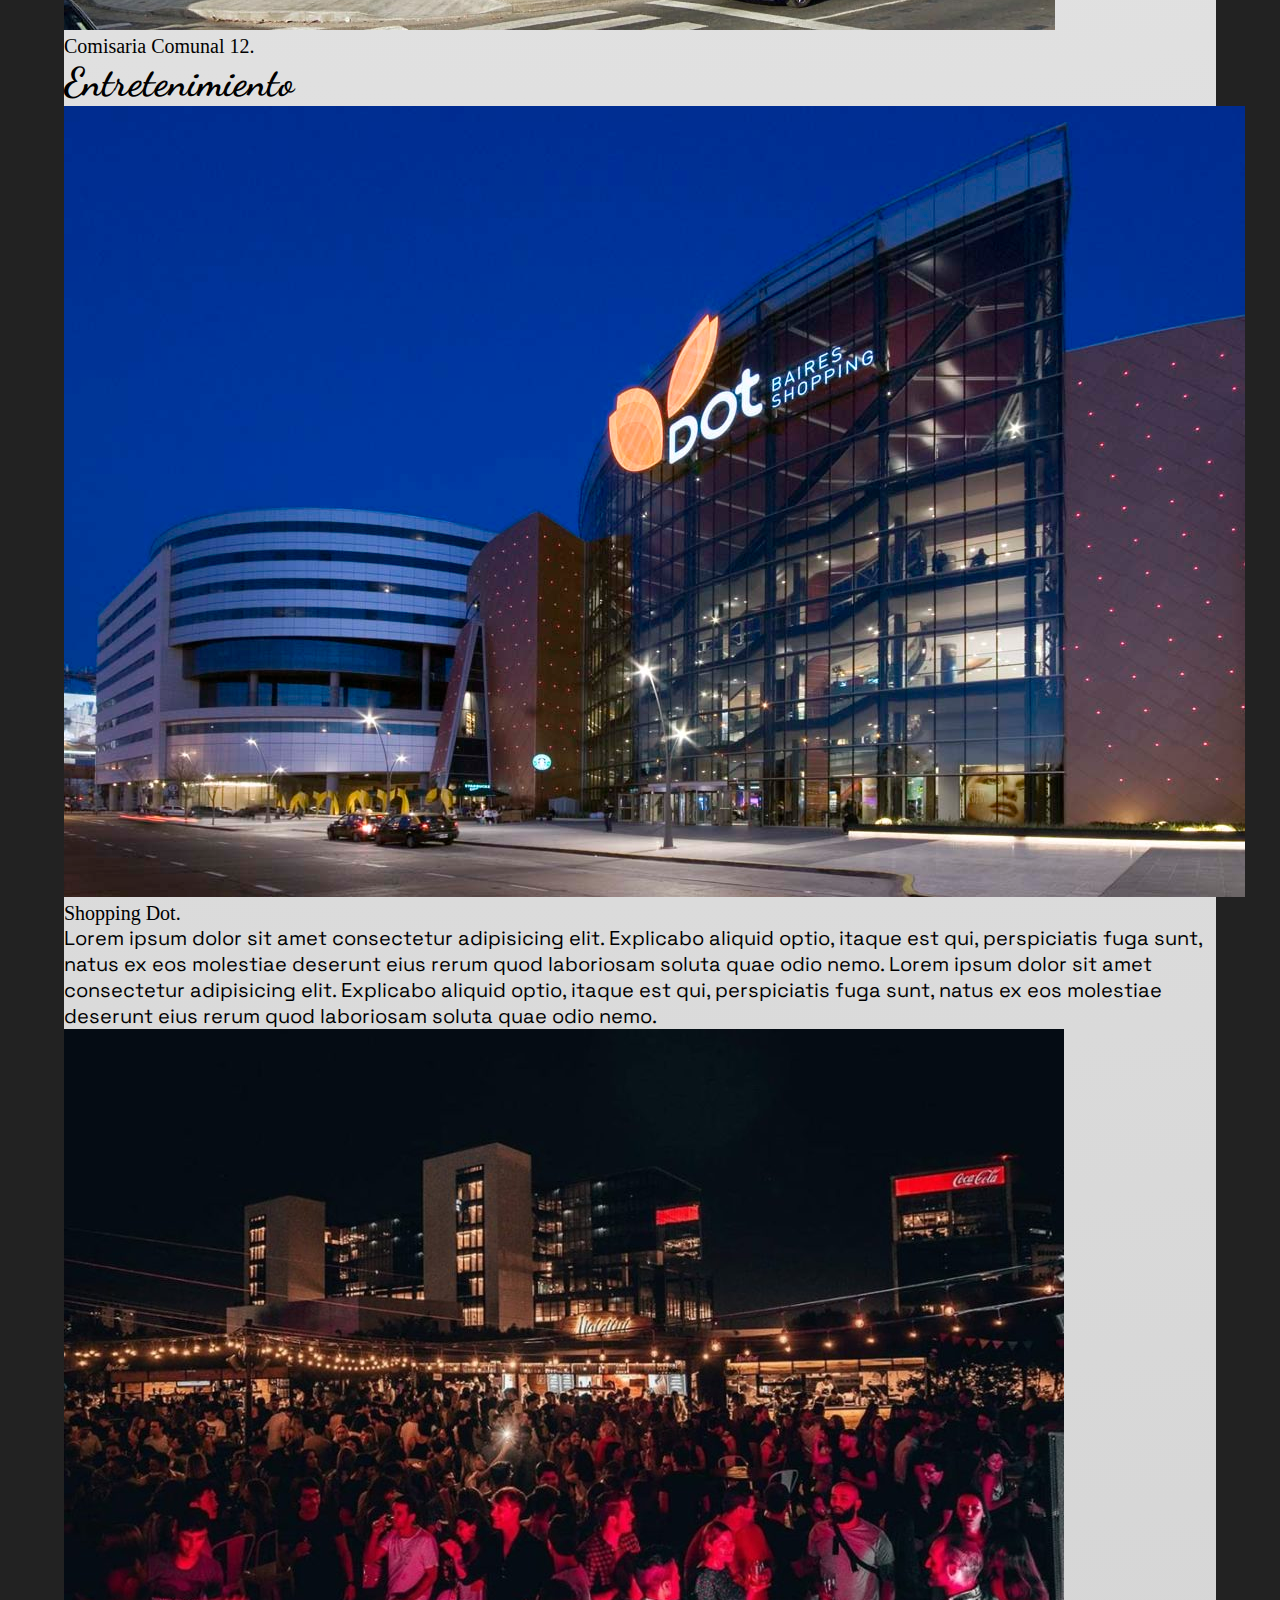
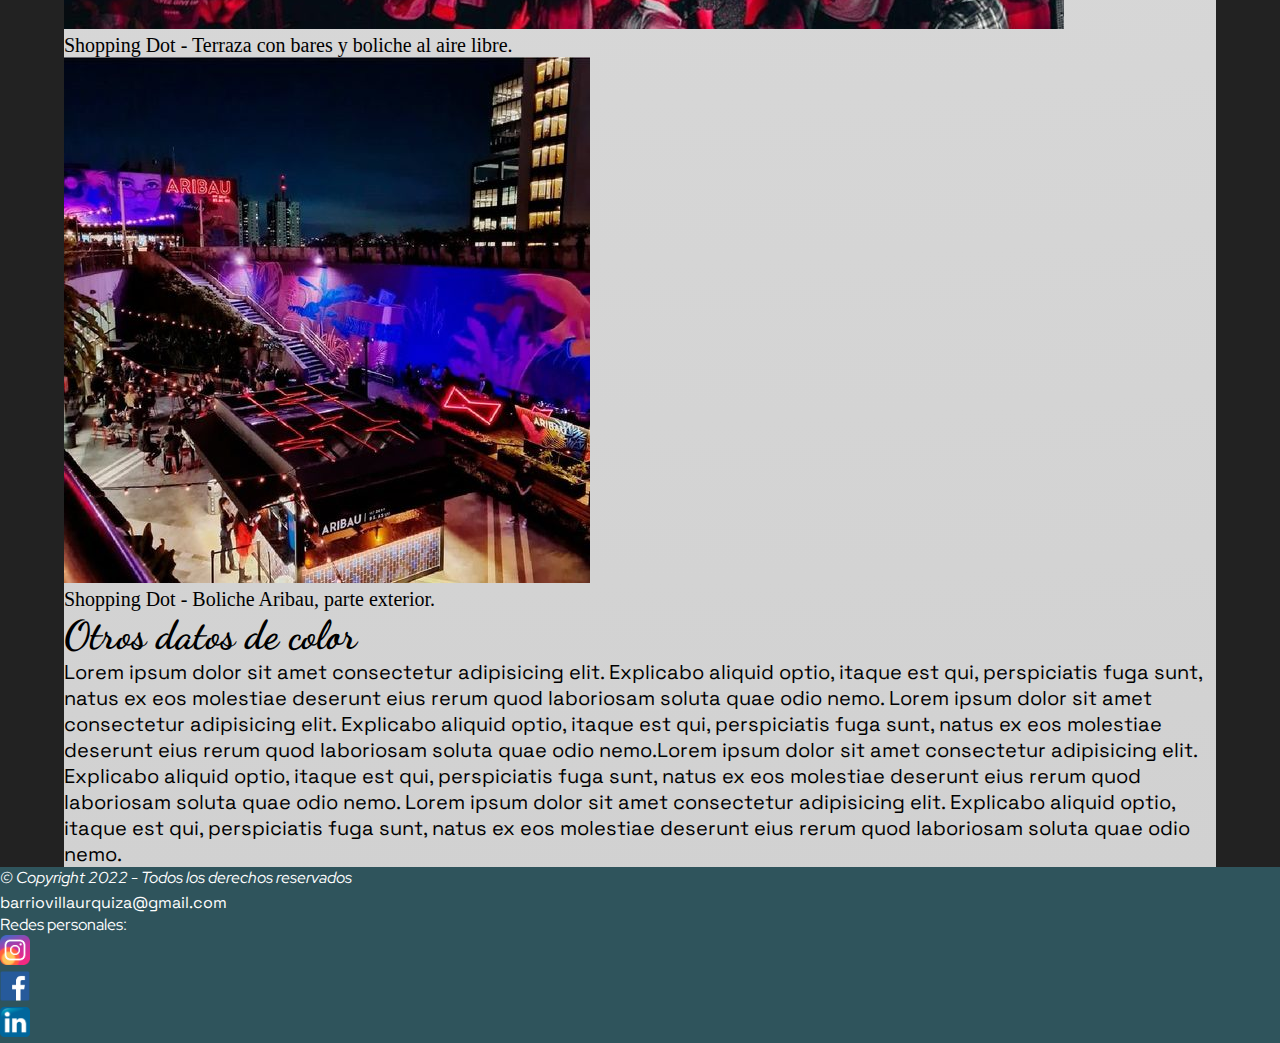
==== commit cc72441b: "a medio hacer - falta info, falta formulario, falta experiencias, etc" ====
--- a/index.html
+++ b/index.html
@@ -25,6 +25,7 @@
                 <a href="index.html"><img src="IMG/logo.png" alt="Logo" width="100px"></a>
             </div>
             <ul>
+                <li><a href="index.html">INICIO</a></li>
                 <li>PROPUESTAS GASTRONOMICAS</li>
                 <ul class="sub_li">
                     <li><a href="PAGES/restaurantes.html">RESTAURANTES</a></li>
@@ -48,12 +49,12 @@
         <section>
             <div>
                 <ul class="liLinks">
-                    <li><a href="#linkPregunta">¿Porqué elegir Villa Urquiza?</a></li>
-                    <li><a href="#linkEspaciosVerdes">Espacios verdes</a></li>
-                    <li><a href="#linkAccesosYComodidad">Accesos y comodidad</a></li>
-                    <li><a href="#linkSeguridad">Seguridad</a></li>
-                    <li><a href="#linkEntretenimiento">Entretenimiento</a></li>
-                    <li><a href="#linkOtrosColores">Otros datos de color</a></li>
+                    <li><a href="#linkPregunta"><img src="/IMG/arrow.png" alt="flecha" width="40px">¿Porqué elegir Villa Urquiza?</a></li>
+                    <li><a href="#linkEspaciosVerdes"><img src="/IMG/arrow.png" alt="flecha" width="40px">Espacios verdes</a></li>
+                    <li><a href="#linkAccesosYComodidad"><img src="/IMG/arrow.png" alt="flecha" width="40px">Accesos y comodidad</a></li>
+                    <li><a href="#linkSeguridad"><img src="/IMG/arrow.png" alt="flecha" width="40px">Seguridad</a></li>
+                    <li><a href="#linkEntretenimiento"><img src="/IMG/arrow.png" alt="flecha" width="40px">Entretenimiento</a></li>
+                    <li><a href="#linkOtrosColores"><img src="/IMG/arrow.png" alt="flecha" width="40px">Otros datos de color</a></li>
                 </ul>
             </div>
         </section>
--- a/CSS/style.css
+++ b/CSS/style.css
@@ -62,7 +62,7 @@
     background: rgb(241, 241, 241);
     background: radial-gradient(circle, rgba(241, 241, 241, 1) 0%, rgba(209, 209, 209, 1) 100%);
     /*margin: 0px 100px 0px 100px;*/
-    width: 80%;
+    width: 90%;
     margin: auto;
 }
 
@@ -94,3 +94,7 @@
     font-family: 'Space Grotesk', sans-serif;
 }
 
+.asterisco {
+    color:#d00;
+
+}
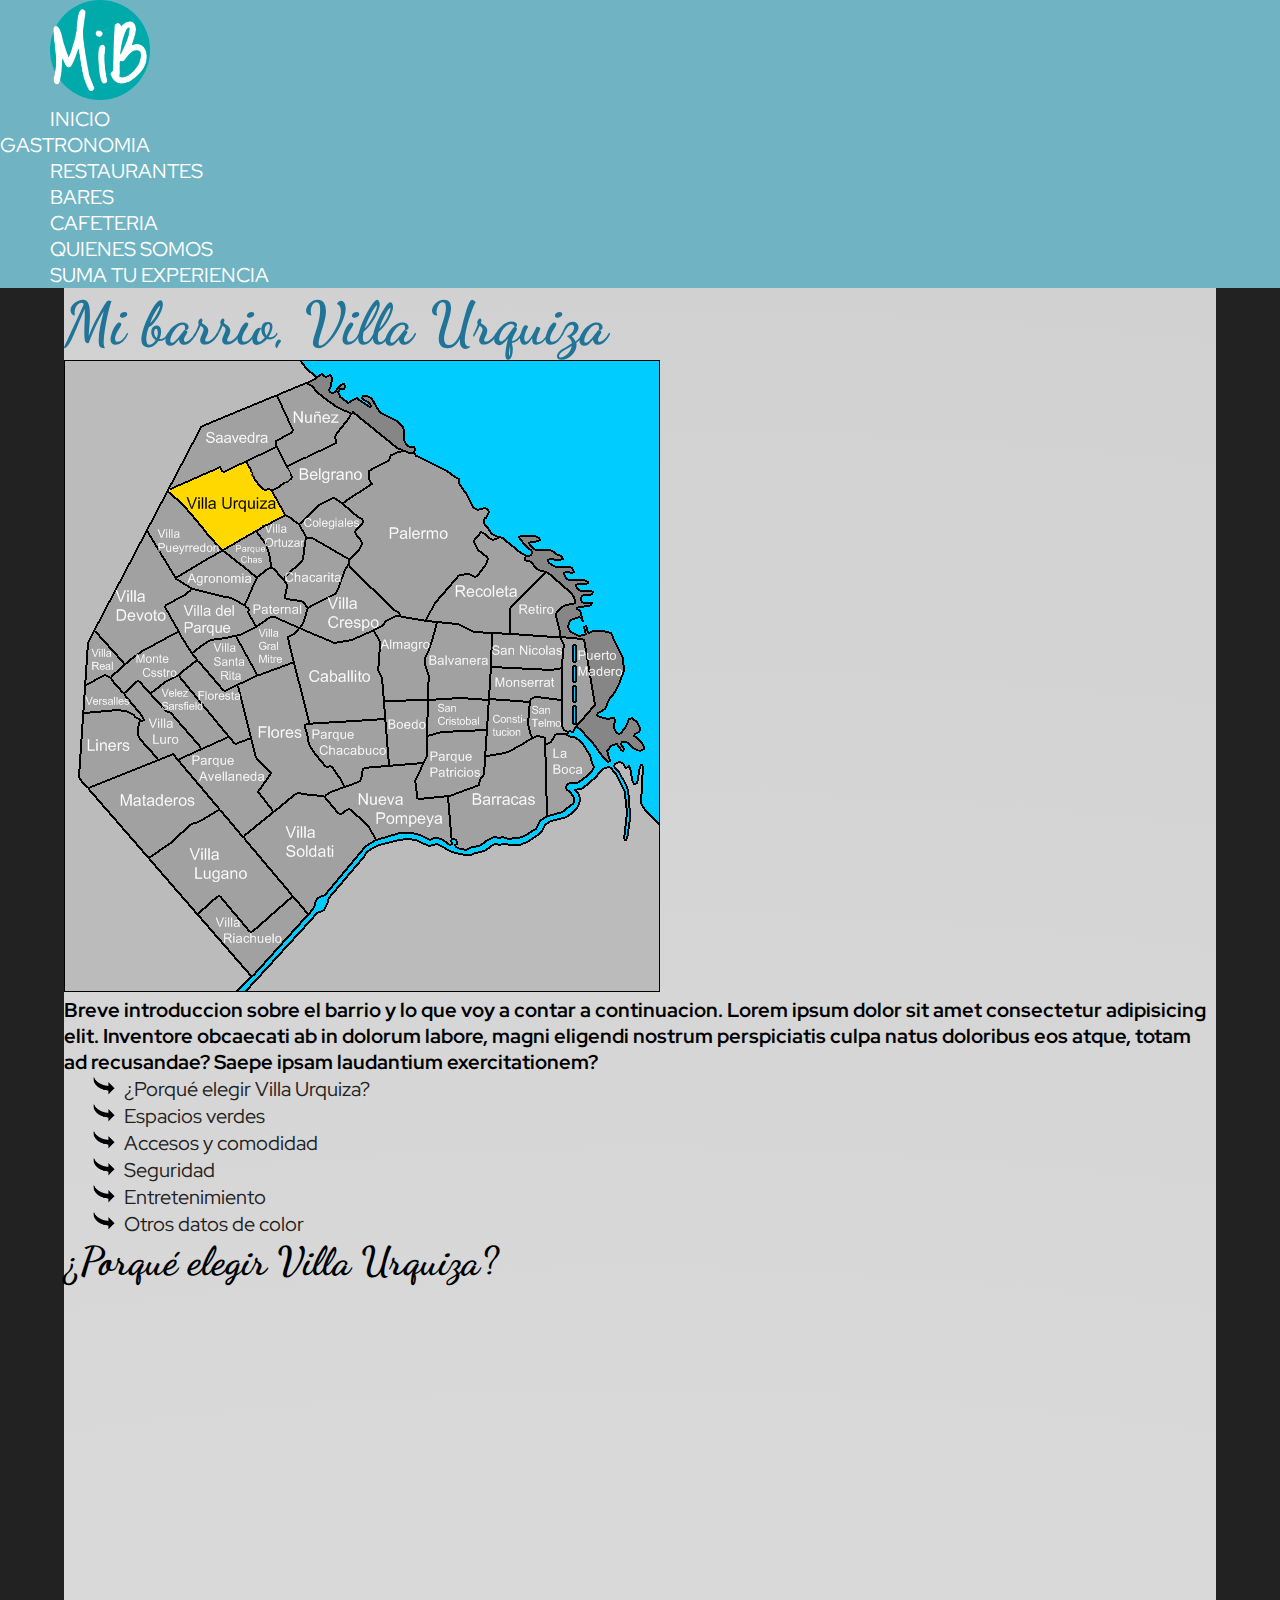
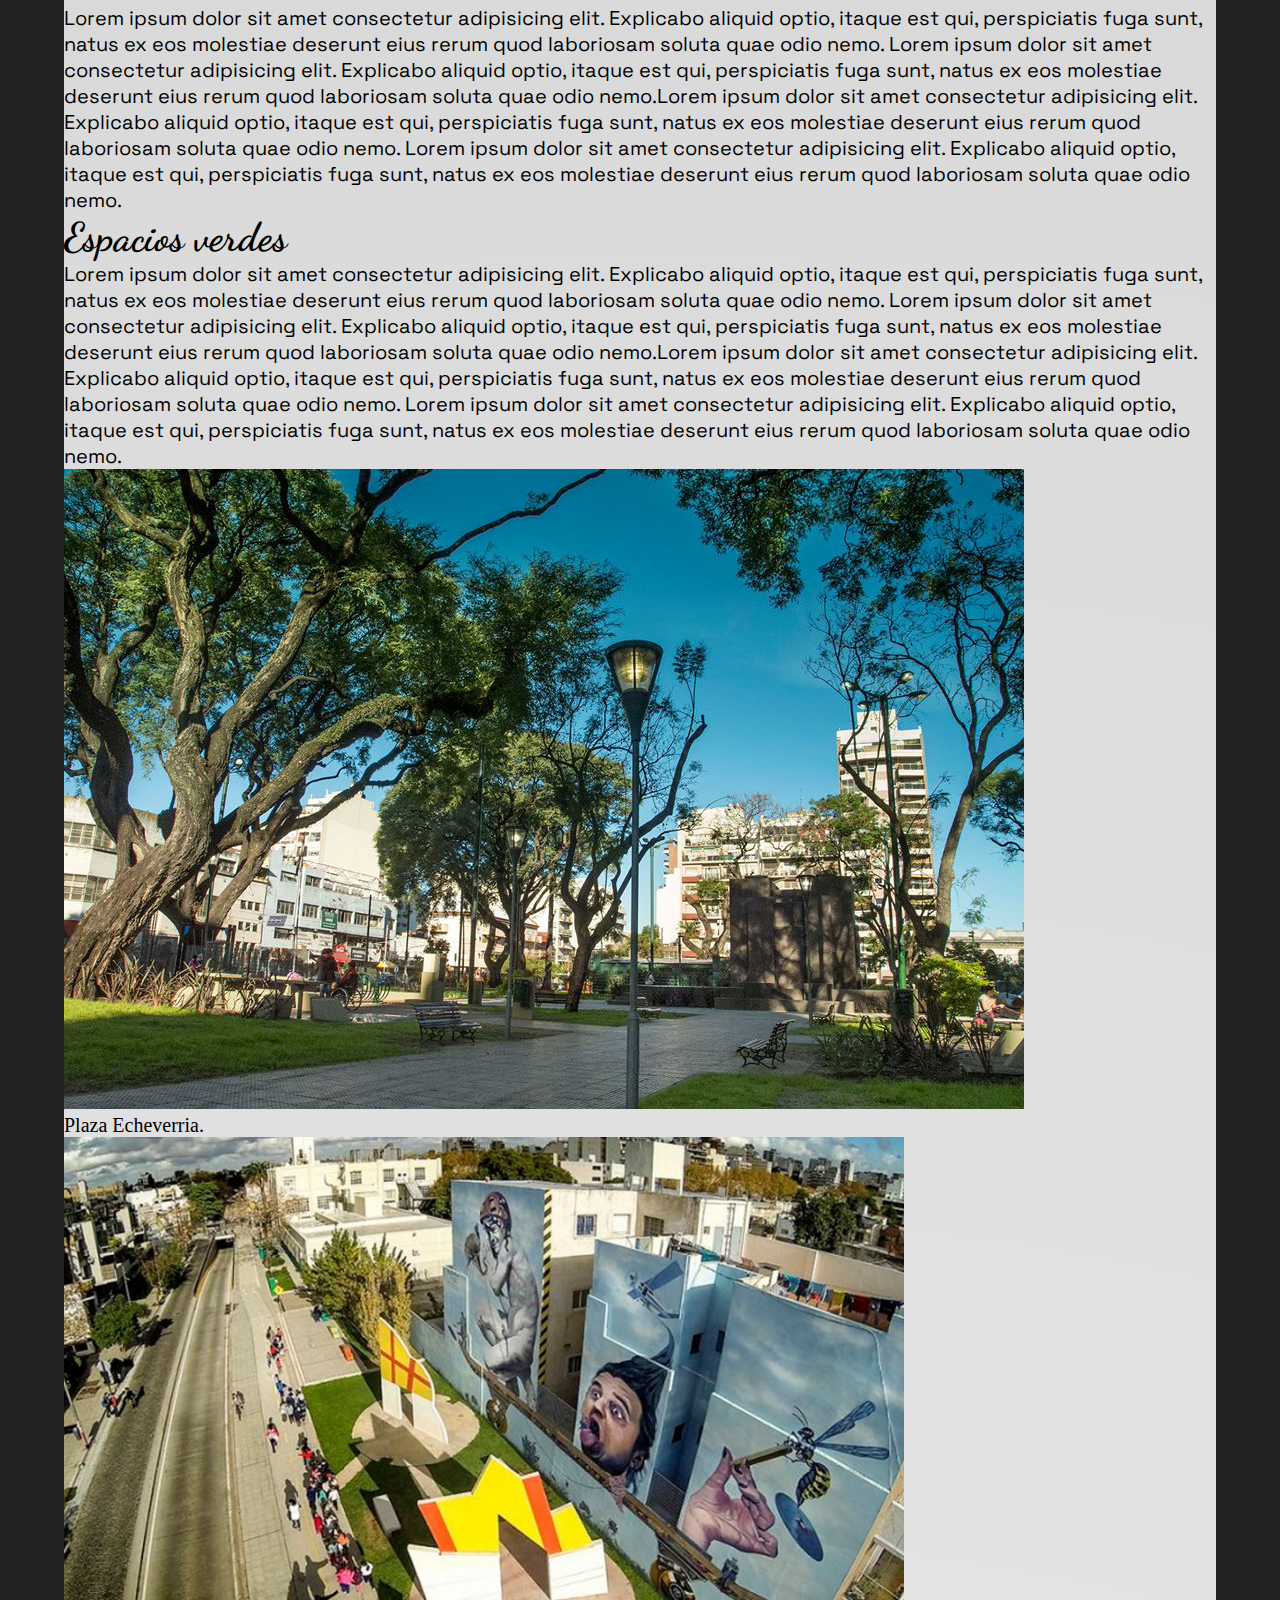
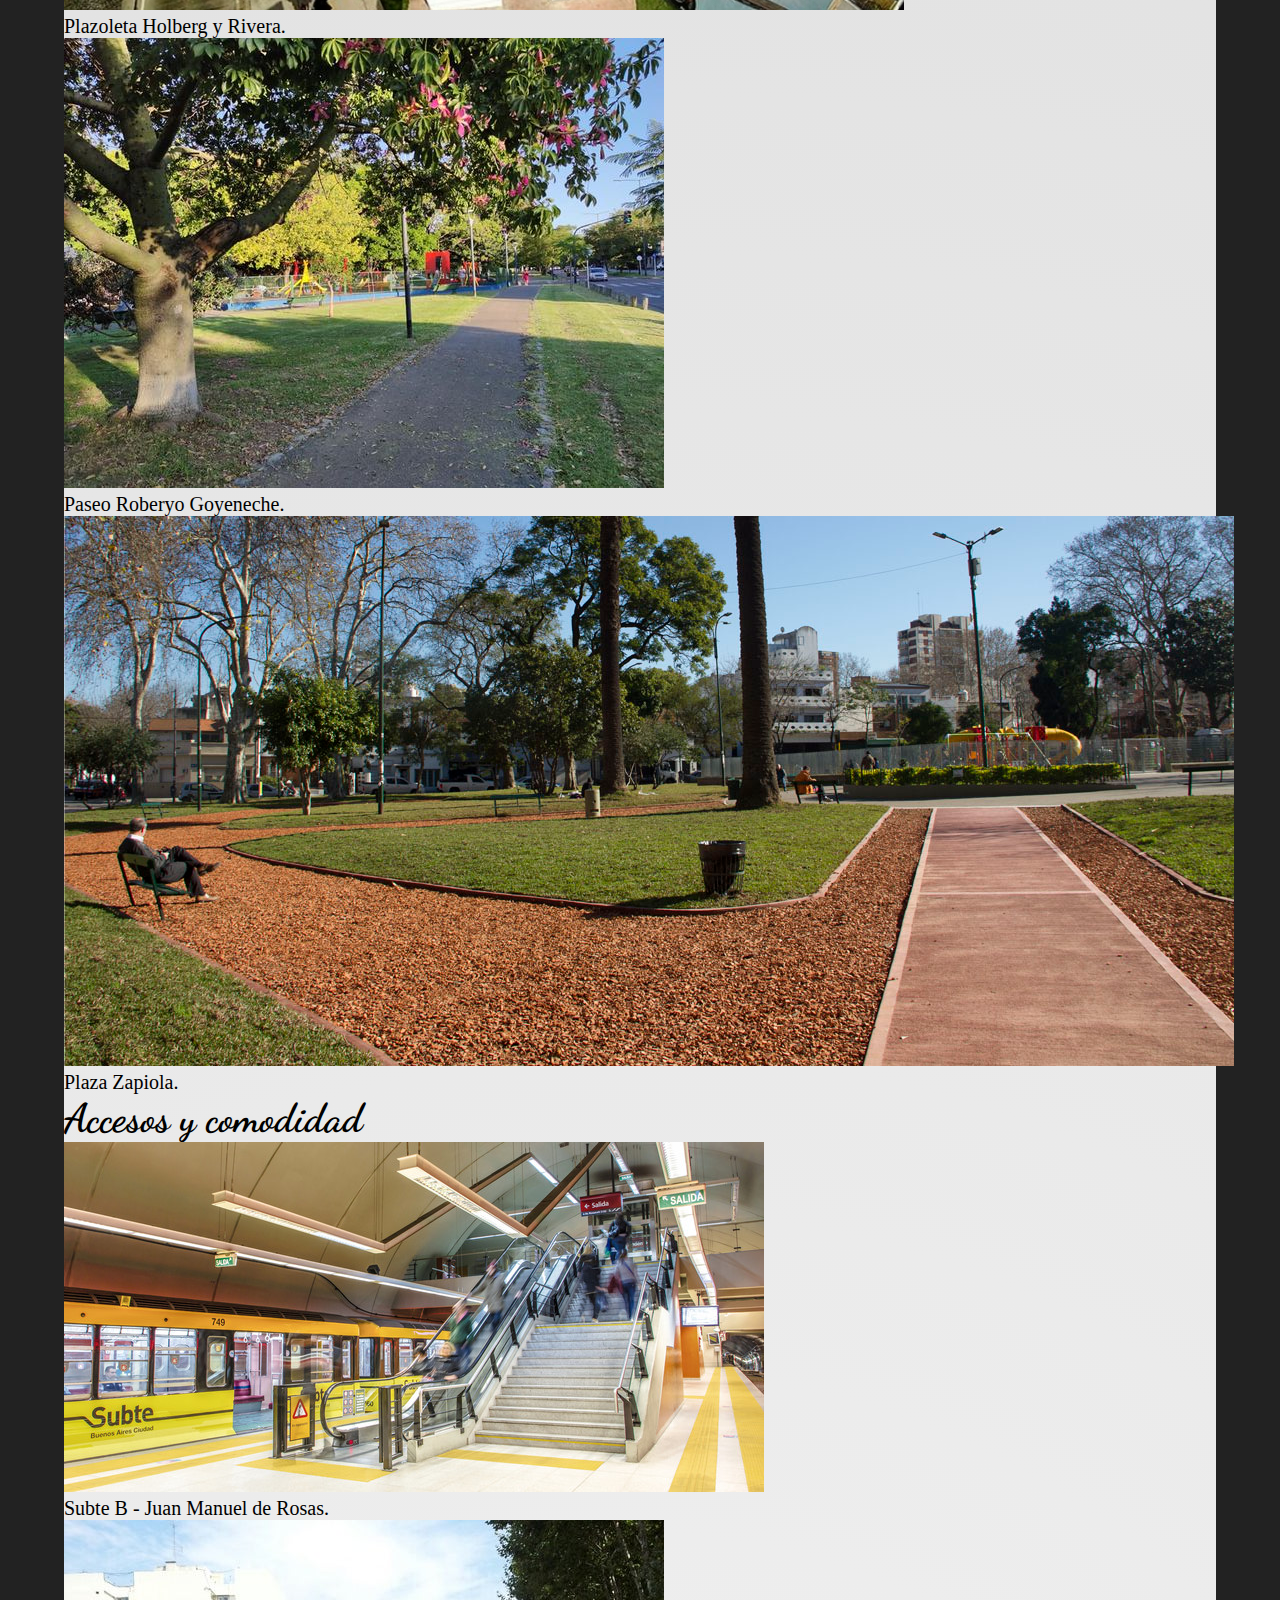
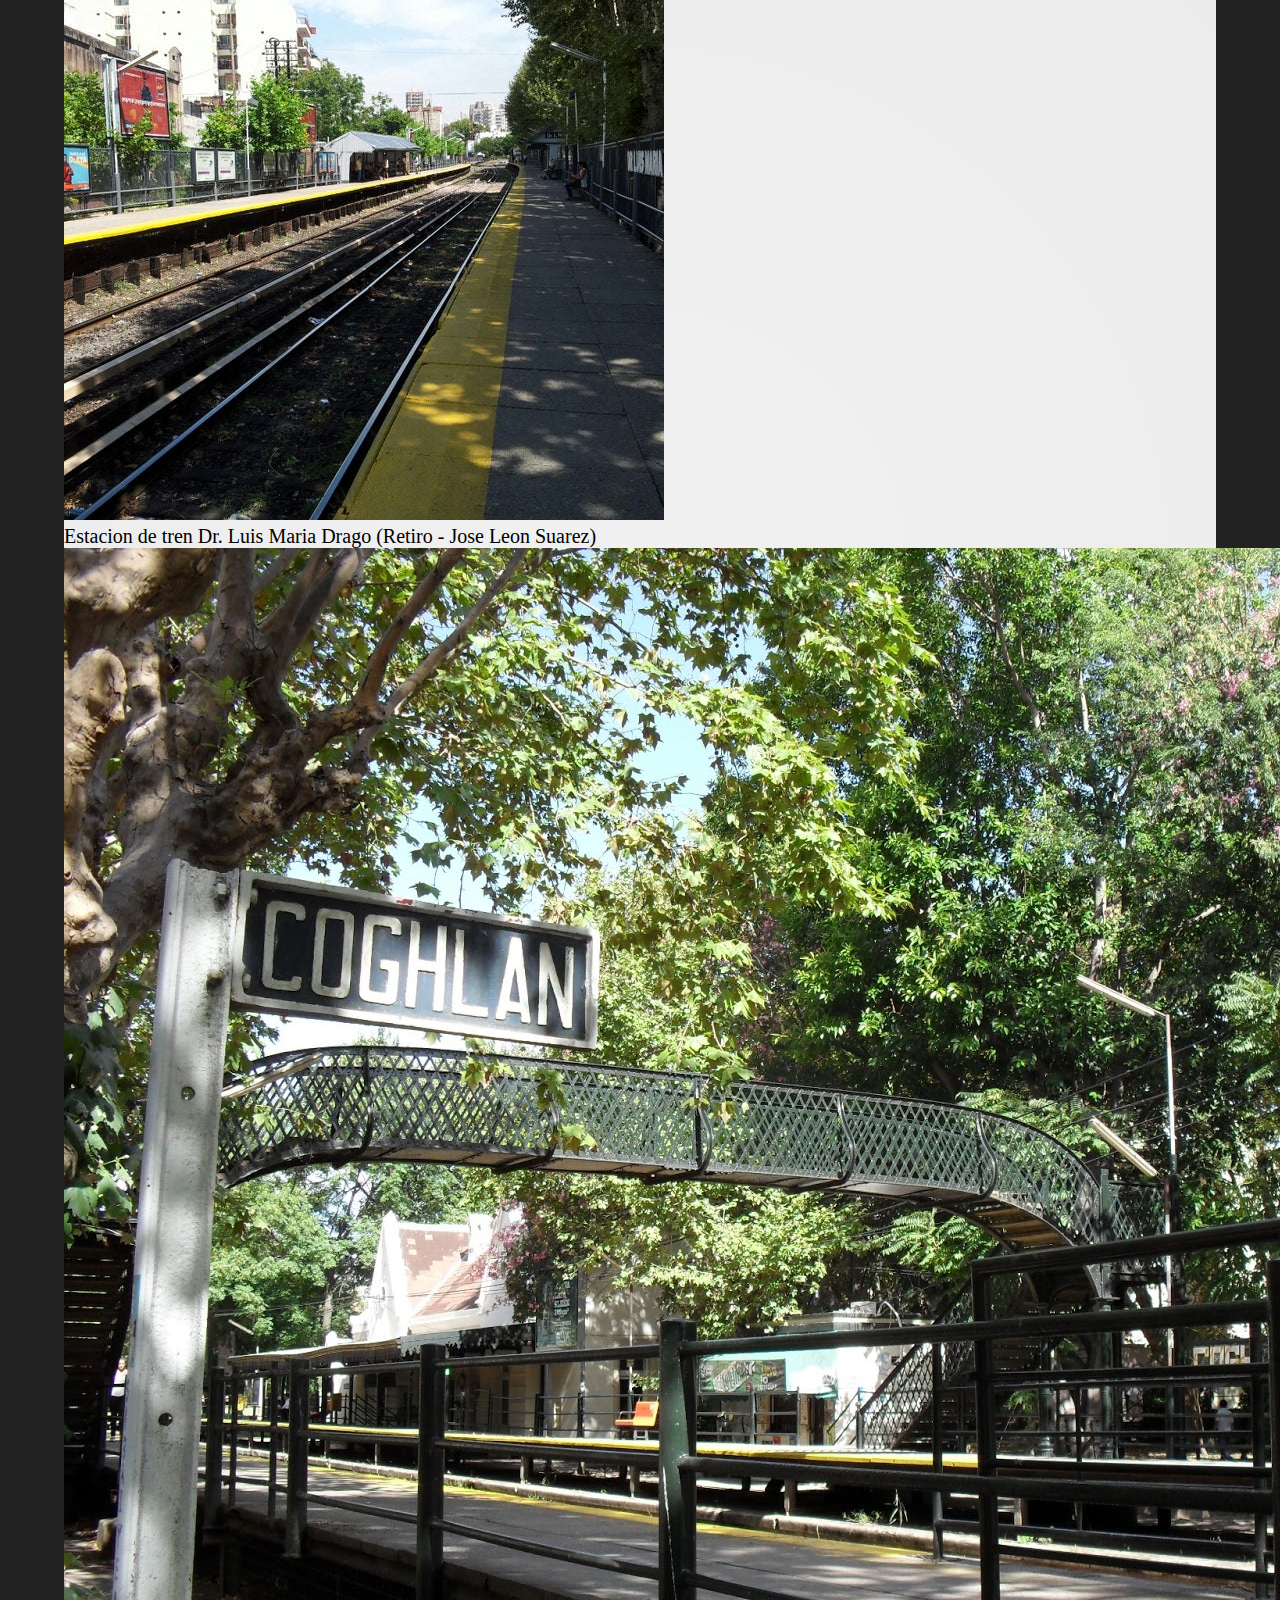
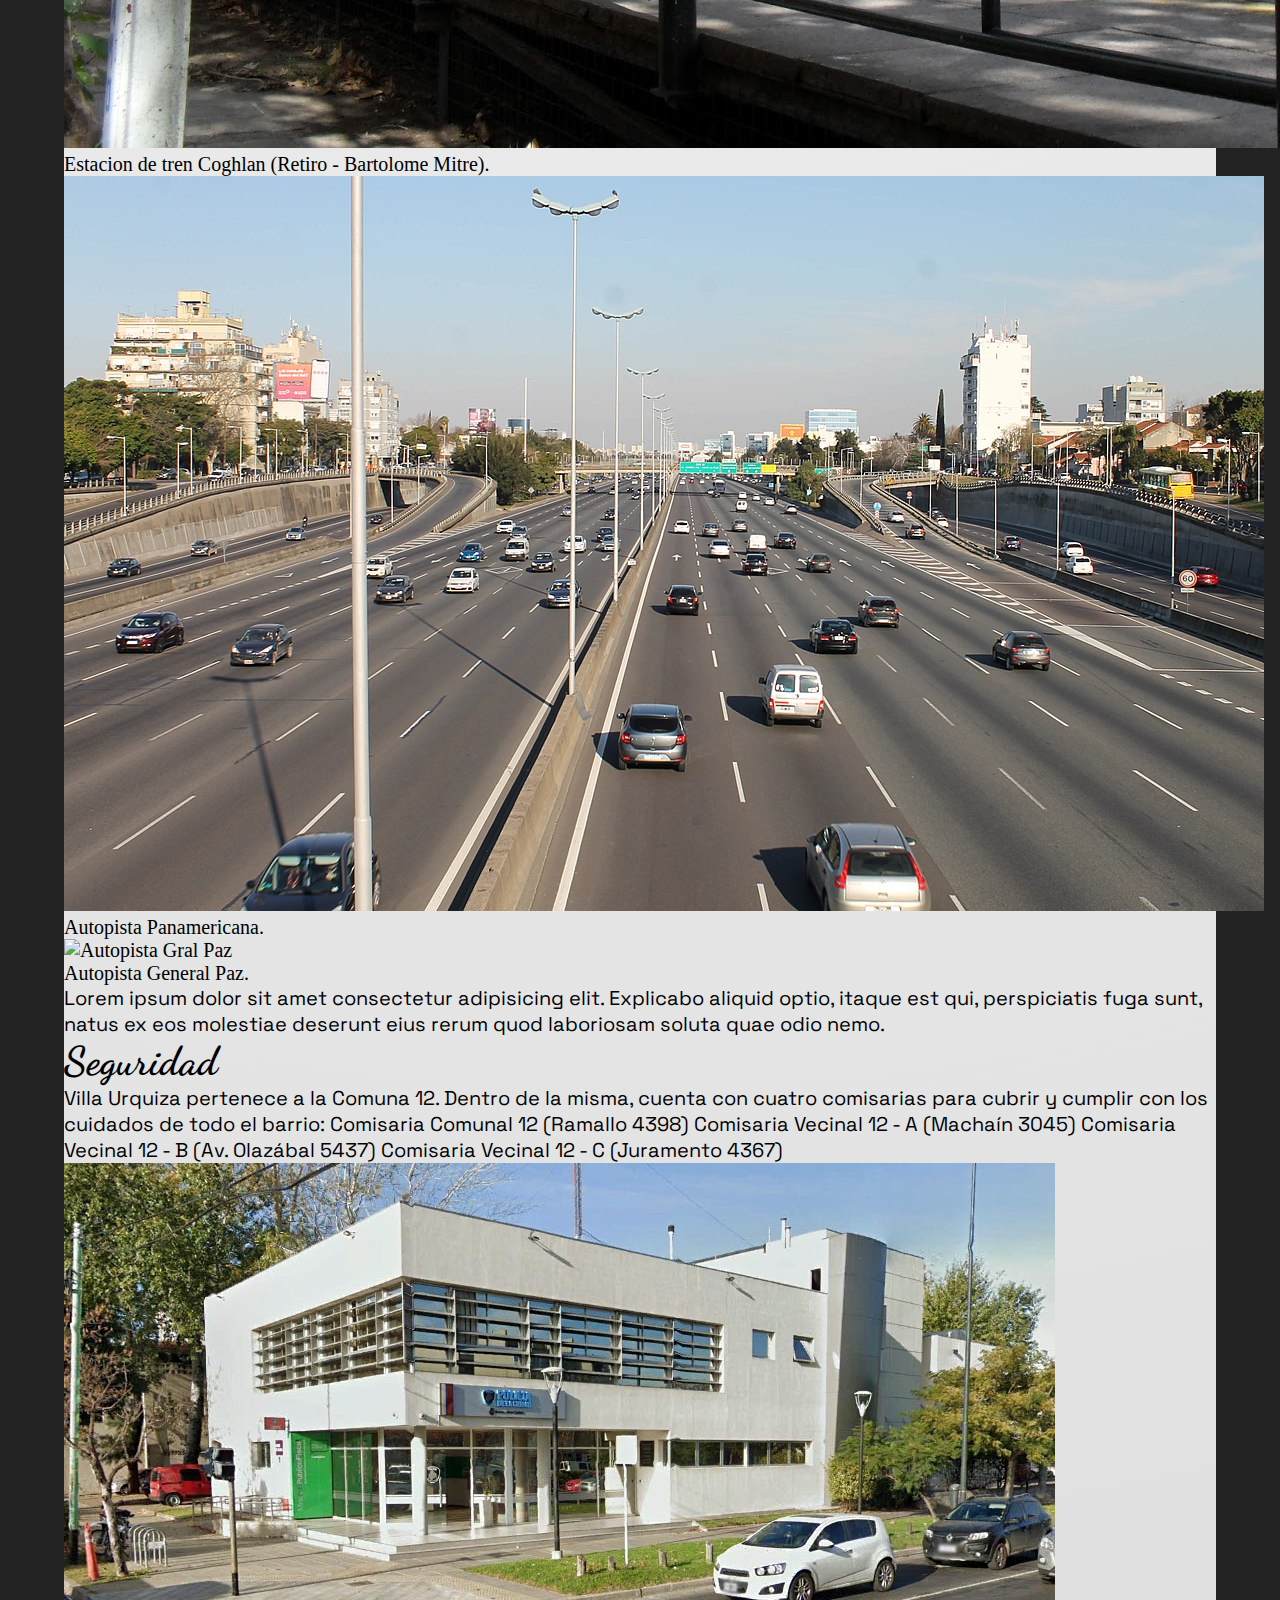
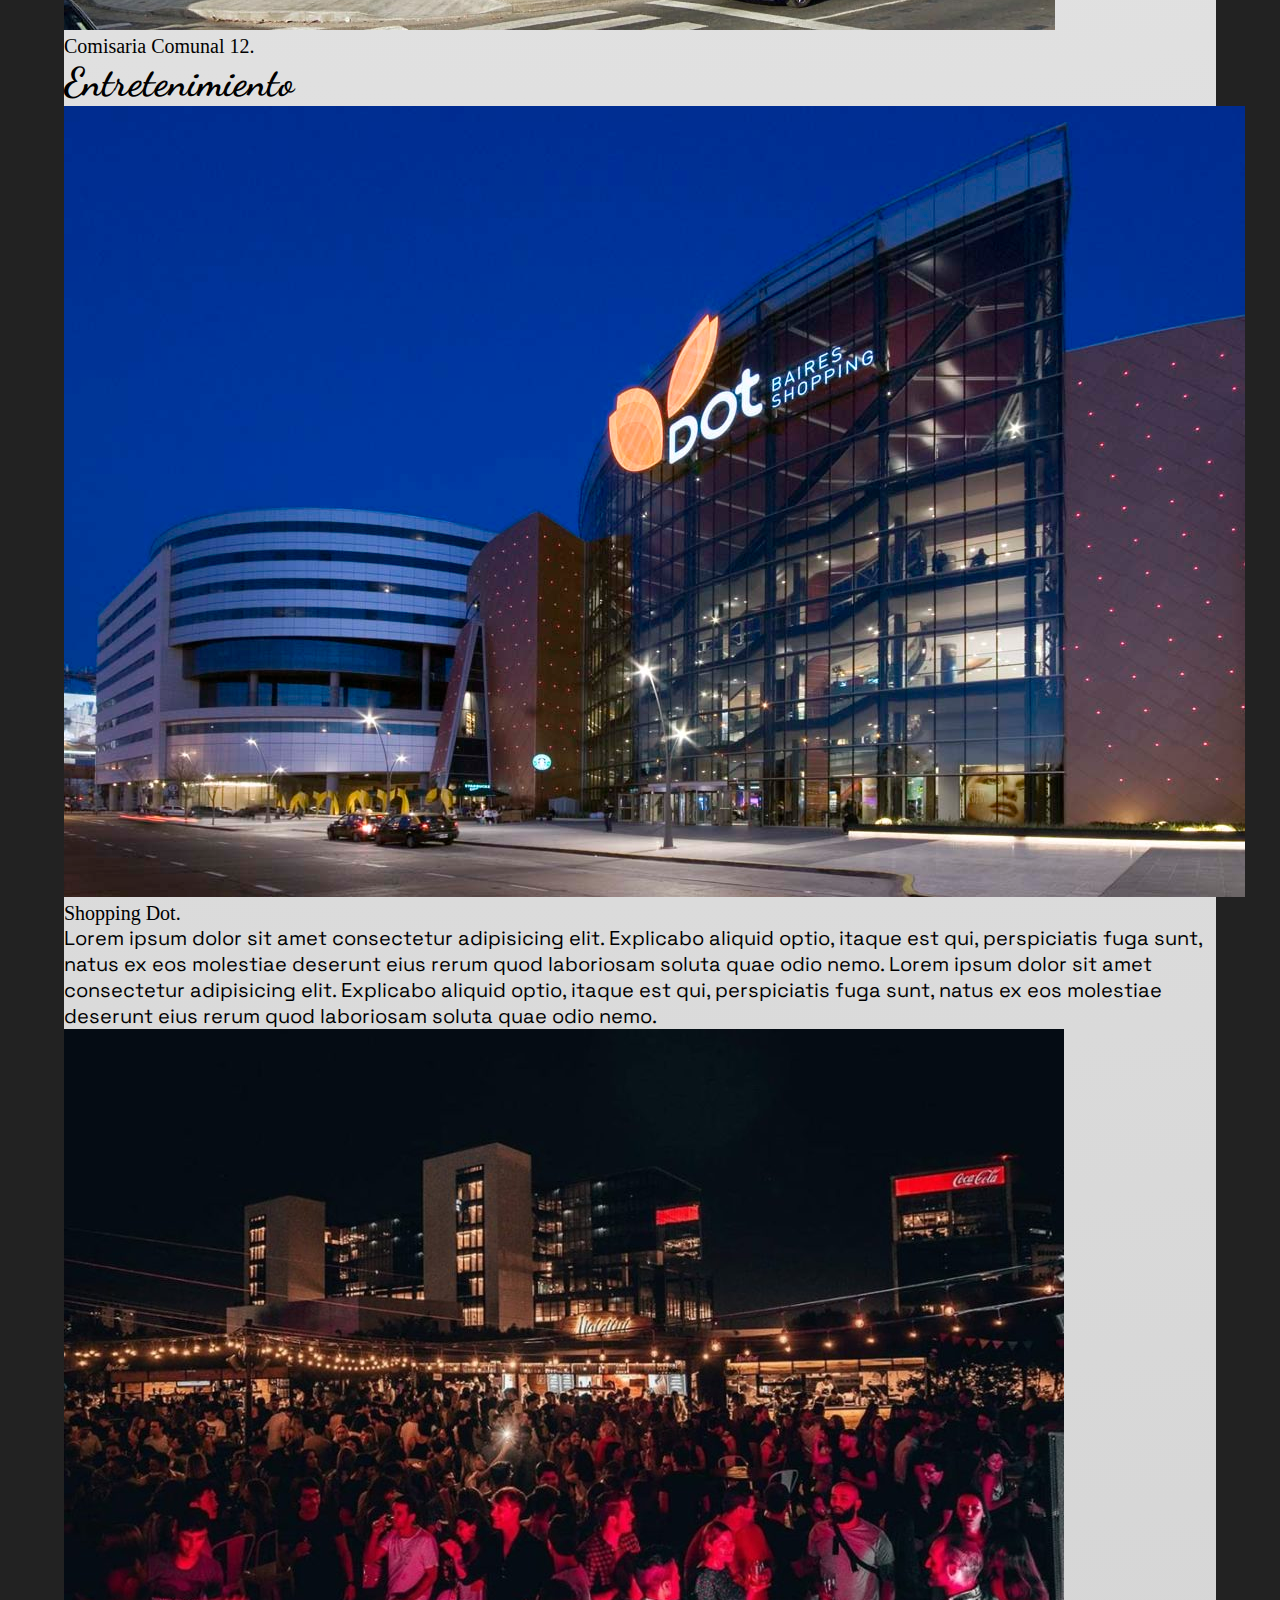
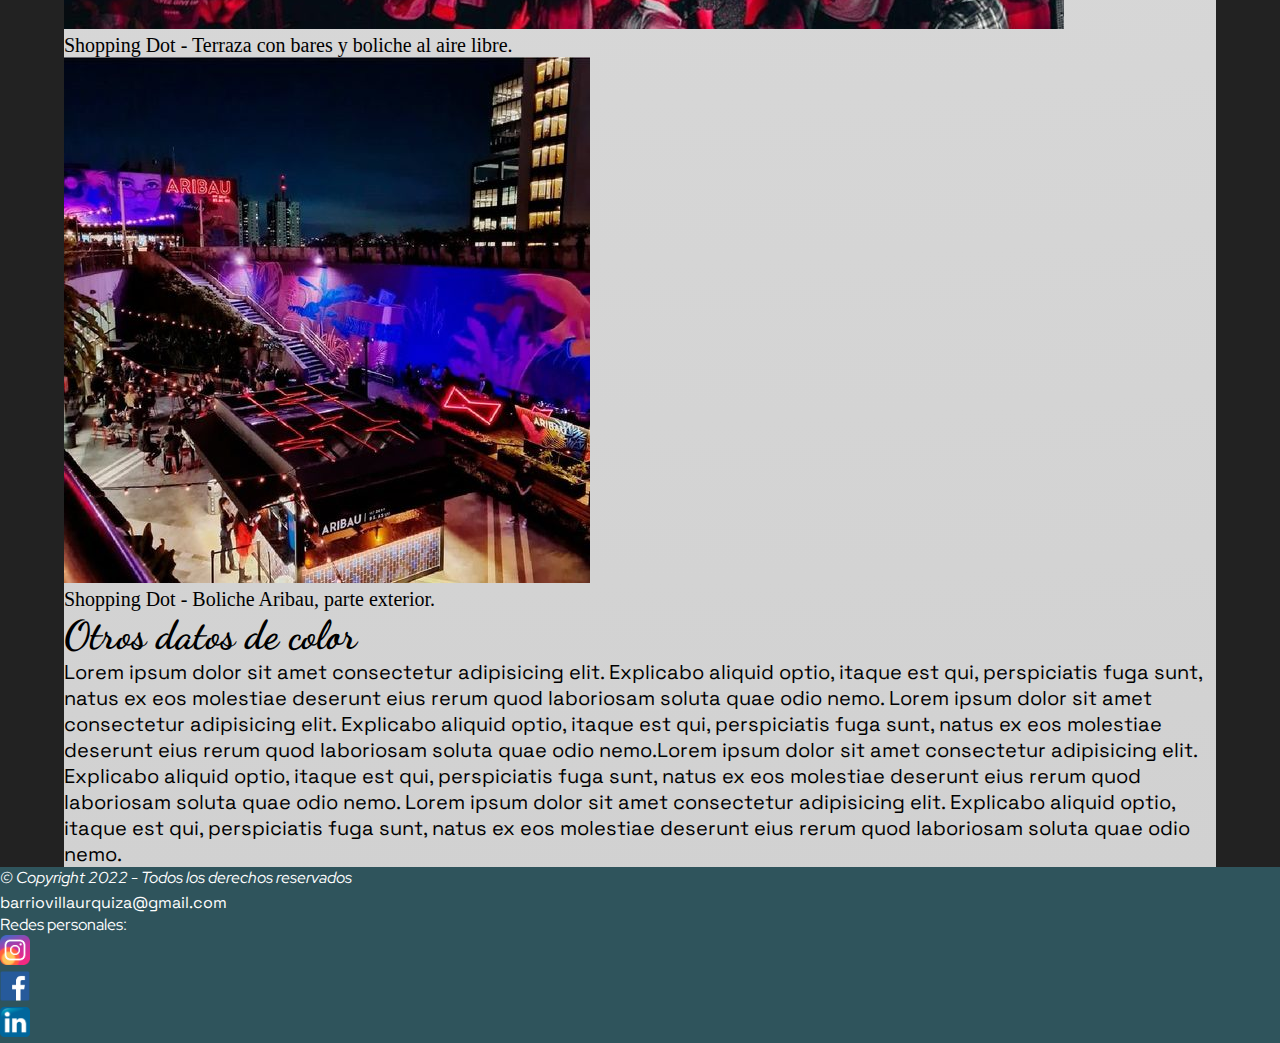
==== commit 3cf4b955: "Nav terminado, falta formato paginas" ====
--- a/index.html
+++ b/index.html
@@ -5,7 +5,7 @@
     <meta charset="UTF-8">
     <meta http-equiv="X-UA-Compatible" content="IE=edge">
     <meta name="viewport" content="width=device-width, initial-scale=1.0">
-    <link rel="stylesheet" href="/CSS/style.css">
+    <link rel="stylesheet" href="CSS/style.css">
     <title>Mi Barrio - Villa Urquiza</title>
     <link rel="icon" href="IMG/MiBarrio.ico">
     <link rel="preconnect" href="https://fonts.googleapis.com">
@@ -16,31 +16,32 @@
     <link rel="preconnect" href="https://fonts.googleapis.com">
     <link rel="preconnect" href="https://fonts.gstatic.com" crossorigin>
     <link href="https://fonts.googleapis.com/css2?family=Dancing+Script:wght@500&display=swap" rel="stylesheet">
+    <script src="https://kit.fontawesome.com/2f946c762a.js" crossorigin="anonymous"></script>
 </head>
 
 <body>
     <header>
         <nav>
-            <div class="logo">
-                <a href="index.html"><img src="IMG/logo.png" alt="Logo" width="100px"></a>
-            </div>
-            <ul>
-                <li><a href="index.html">INICIO</a></li>
-                <li>PROPUESTAS GASTRONOMICAS</li>
-                <ul class="sub_li">
-                    <li><a href="PAGES/restaurantes.html">RESTAURANTES</a></li>
-                    <li><a href="PAGES/bares.html">BARES</a></li>
-                    <li><a href="PAGES/cafeterias.html">CAFETERIA</a></li>
-                </ul>
-                <li><a href="PAGES/quienes_somos.html">QUIENES SOMOS</a></li>
-                <li><a href="PAGES/contacto.html">SUMA TU EXPERIENCIA</a></li>
+            <ul class="flex-container">
+                <div class="logo">
+                    <a href="index.html"><img src="IMG/logo.png" alt="Logo" width="100px"></a>
+                </div>
+                <li class="flex-item"><a href="index.html"><i class="fa-solid fa-house"></i> INICIO</a></li>
+                <li class="flex-item__dif"><i class="fa-sharp fa-solid fa-utensils"></i> GASTRONOMIA
+                    <ul class="menu-vertical">
+                        <li class="item-menu-vertical"><a href="PAGES/restaurantes.html"><i class="fa-solid fa-shop"></i> RESTAURANTES</a></li>
+                        <li class="item-menu-vertical"><a href="PAGES/bares.html"><i class="fa-solid fa-martini-glass-citrus"></i> BARES</a></li>
+                        <li class="item-menu-vertical"><a href="PAGES/cafeterias.html"><i class="fa-solid fa-mug-hot"></i> CAFETERIA</a></li>
+                    </ul>
+                </li>
+                <li class="flex-item"><a href="PAGES/quienes_somos.html"><i class="fa-solid fa-address-card"></i> QUIENES SOMOS</a></li>
+                <li class="flex-item"><a href="PAGES/contacto.html"><i class="fa-solid fa-pen"></i> SUMA TU EXPERIENCIA</a></li>
             </ul>
         </nav>
     </header>
-
     <main>
         <h1>Mi barrio, Villa Urquiza</h1>
-        <img class="img_mapa" src="/IMG/mapa.png" alt="Locacion Villa Urquiza">
+        <img class="img_mapa" src="IMG/mapa.png" alt="Locacion Villa Urquiza">
         <h4>Breve introduccion sobre el barrio y lo que voy a contar a continuacion.
             Lorem ipsum dolor sit amet consectetur adipisicing elit. Inventore obcaecati ab in dolorum labore, magni
             eligendi nostrum perspiciatis culpa natus doloribus eos atque, totam ad recusandae? Saepe ipsam laudantium
@@ -49,12 +50,17 @@
         <section>
             <div>
                 <ul class="liLinks">
-                    <li><a href="#linkPregunta"><img src="/IMG/arrow.png" alt="flecha" width="40px">¿Porqué elegir Villa Urquiza?</a></li>
-                    <li><a href="#linkEspaciosVerdes"><img src="/IMG/arrow.png" alt="flecha" width="40px">Espacios verdes</a></li>
-                    <li><a href="#linkAccesosYComodidad"><img src="/IMG/arrow.png" alt="flecha" width="40px">Accesos y comodidad</a></li>
-                    <li><a href="#linkSeguridad"><img src="/IMG/arrow.png" alt="flecha" width="40px">Seguridad</a></li>
-                    <li><a href="#linkEntretenimiento"><img src="/IMG/arrow.png" alt="flecha" width="40px">Entretenimiento</a></li>
-                    <li><a href="#linkOtrosColores"><img src="/IMG/arrow.png" alt="flecha" width="40px">Otros datos de color</a></li>
+                    <li><a href="#linkPregunta"><img src="./IMG/arrow.png" alt="flecha" width="40px">¿Porqué elegir
+                            Villa Urquiza?</a></li>
+                    <li><a href="#linkEspaciosVerdes"><img src="./IMG/arrow.png" alt="flecha" width="40px">Espacios
+                            verdes</a></li>
+                    <li><a href="#linkAccesosYComodidad"><img src="./IMG/arrow.png" alt="flecha" width="40px">Accesos y
+                            comodidad</a></li>
+                    <li><a href="#linkSeguridad"><img src="./IMG/arrow.png" alt="flecha" width="40px">Seguridad</a></li>
+                    <li><a href="#linkEntretenimiento"><img src="./IMG/arrow.png" alt="flecha"
+                                width="40px">Entretenimiento</a></li>
+                    <li><a href="#linkOtrosColores"><img src="./IMG/arrow.png" alt="flecha" width="40px">Otros datos de
+                            color</a></li>
                 </ul>
             </div>
         </section>
@@ -98,42 +104,42 @@
                     nemo.
                 </p>
                 <figure>
-                    <img src="/IMG/echeverria.jpg" alt="plaza Echeverria">
+                    <img src="./IMG/echeverria.jpg" alt="plaza Echeverria">
                     <figcaption>Plaza Echeverria.</figcaption>
                 </figure>
                 <figure>
-                    <img src="/IMG/plazoleta holm y riv.jpg" alt="Plazoleta Holberg y Rivera">
+                    <img src="./IMG/plazoleta holm y riv.jpg" alt="Plazoleta Holberg y Rivera">
                     <figcaption>Plazoleta Holberg y Rivera.</figcaption>
                 </figure>
                 <figure>
-                    <img src="/IMG/roberto goyeneche.jpg" alt="Paseo Roberyo Goyeneche">
+                    <img src="./IMG/roberto goyeneche.jpg" alt="Paseo Roberyo Goyeneche">
                     <figcaption>Paseo Roberyo Goyeneche.</figcaption>
                 </figure>
                 <figure>
-                    <img src="/IMG/zapiola.jpg" alt="Plaza Zapiola">
+                    <img src="./IMG/zapiola.jpg" alt="Plaza Zapiola">
                     <figcaption>Plaza Zapiola.</figcaption>
                 </figure>
             </div>
             <div>
                 <h2 id="linkAccesosYComodidad">Accesos y comodidad</h2>
                 <figure>
-                    <img src="/IMG/estacion rosas.jpg" alt="Subte B">
+                    <img src="./IMG/estacion rosas.jpg" alt="Subte B">
                     <figcaption>Subte B - Juan Manuel de Rosas.</figcaption>
                 </figure>
                 <figure>
-                    <img src="/IMG/estacion drago.jpg" alt="Estacion de tren Drago">
+                    <img src="./IMG/estacion drago.jpg" alt="Estacion de tren Drago">
                     <figcaption>Estacion de tren Dr. Luis Maria Drago (Retiro - Jose Leon Suarez)</figcaption>
                 </figure>
                 <figure>
-                    <img src="/IMG/estacioncoghlan.jpg" alt="Estacion de tren Coghlan">
+                    <img src="./IMG/estacioncoghlan.jpg" alt="Estacion de tren Coghlan">
                     <figcaption>Estacion de tren Coghlan (Retiro - Bartolome Mitre).</figcaption>
                 </figure>
                 <figure>
-                    <img src="/IMG/panamericana.jpg" alt="Autopista Panamericana">
+                    <img src="./IMG/panamericana.jpg" alt="Autopista Panamericana">
                     <figcaption>Autopista Panamericana.</figcaption>
                 </figure>
                 <figure>
-                    <img src="/IMG/gral paz.jpg" alt="Autopista Gral Paz">
+                    <img src="./IMG/gral paz.jpg" alt="Autopista Gral Paz">
                     <figcaption>Autopista General Paz.</figcaption>
                 </figure>
                 <p>
@@ -154,14 +160,14 @@
                     Comisaria Vecinal 12 - C (Juramento 4367)
                 </p>
                 <figure>
-                    <img src="/IMG/comisaria.jpg" alt="Comisaria comunal12">
+                    <img src="./IMG/comisaria.jpg" alt="Comisaria comunal12">
                     <figcaption>Comisaria Comunal 12.</figcaption>
                 </figure>
             </div>
             <div>
                 <h2 id="linkEntretenimiento">Entretenimiento</h2>
                 <figure>
-                    <img src="/IMG/dot.jpg" alt="Dot Baires">
+                    <img src="./IMG/dot.jpg" alt="Dot Baires">
                     <figcaption>Shopping Dot.</figcaption>
                 </figure>
                 <p>
@@ -173,11 +179,11 @@
                     nemo.
                 </p>
                 <figure>
-                    <img src="/IMG/dot terraza.jpg" alt="Dot Baires Terraza">
+                    <img src="./IMG/dot terraza.jpg" alt="Dot Baires Terraza">
                     <figcaption>Shopping Dot - Terraza con bares y boliche al aire libre.</figcaption>
                 </figure>
                 <figure>
-                    <img src="/IMG/aribau2.jpg" alt="Dot Baires boliche">
+                    <img src="./IMG/aribau2.jpg" alt="Dot Baires boliche">
                     <figcaption>Shopping Dot - Boliche Aribau, parte exterior.</figcaption>
                 </figure>
             </div>
@@ -216,15 +222,15 @@
 
             <div class="footer__imagenes">
                 <div class="footer__ig">
-                    <a href="https://www.instagram.com/lunugget/" target="_BLANK"><img src="/IMG/igg.png"
+                    <a href="https://www.instagram.com/lunugget/" target="_BLANK"><img src="./IMG/igg.png"
                             alt="Instagram" width="30px"></a>
                 </div>
                 <div class="footer__fb">
-                    <a href="https://www.facebook.com/nugett" target="_BLANK"><img src="/IMG/fbbb.png" alt="Facebook"
+                    <a href="https://www.facebook.com/nugett" target="_BLANK"><img src="./IMG/fbbb.png" alt="Facebook"
                             width="30px"></a>
                 </div>
                 <div class="footer__lk">
-                    <a href="https://www.linkedin.com/in/lucia-caranfa/" target="_BLANK"><img src="/IMG/lkk.png"
+                    <a href="https://www.linkedin.com/in/lucia-caranfa/" target="_BLANK"><img src="./IMG/lkk.png"
                             alt="Linkedin" width="30px"></a>
                 </div>
             </div>
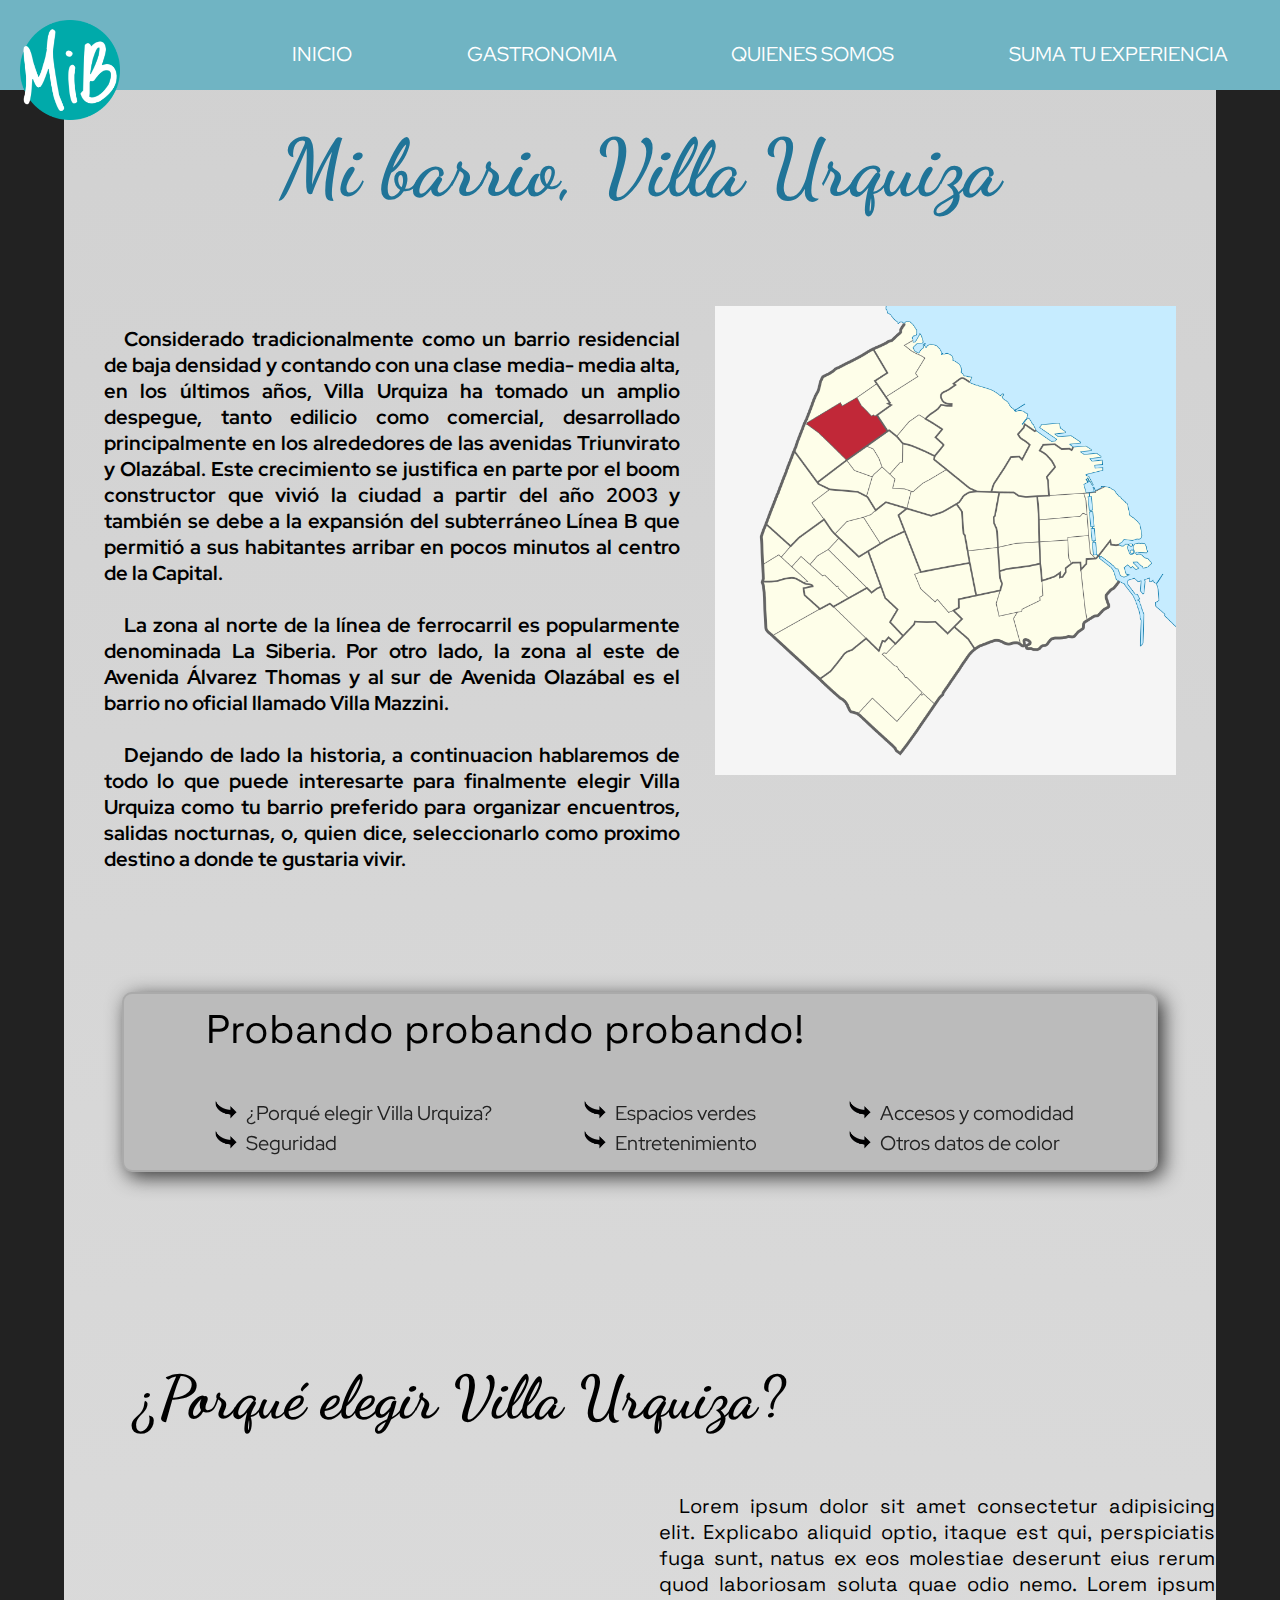
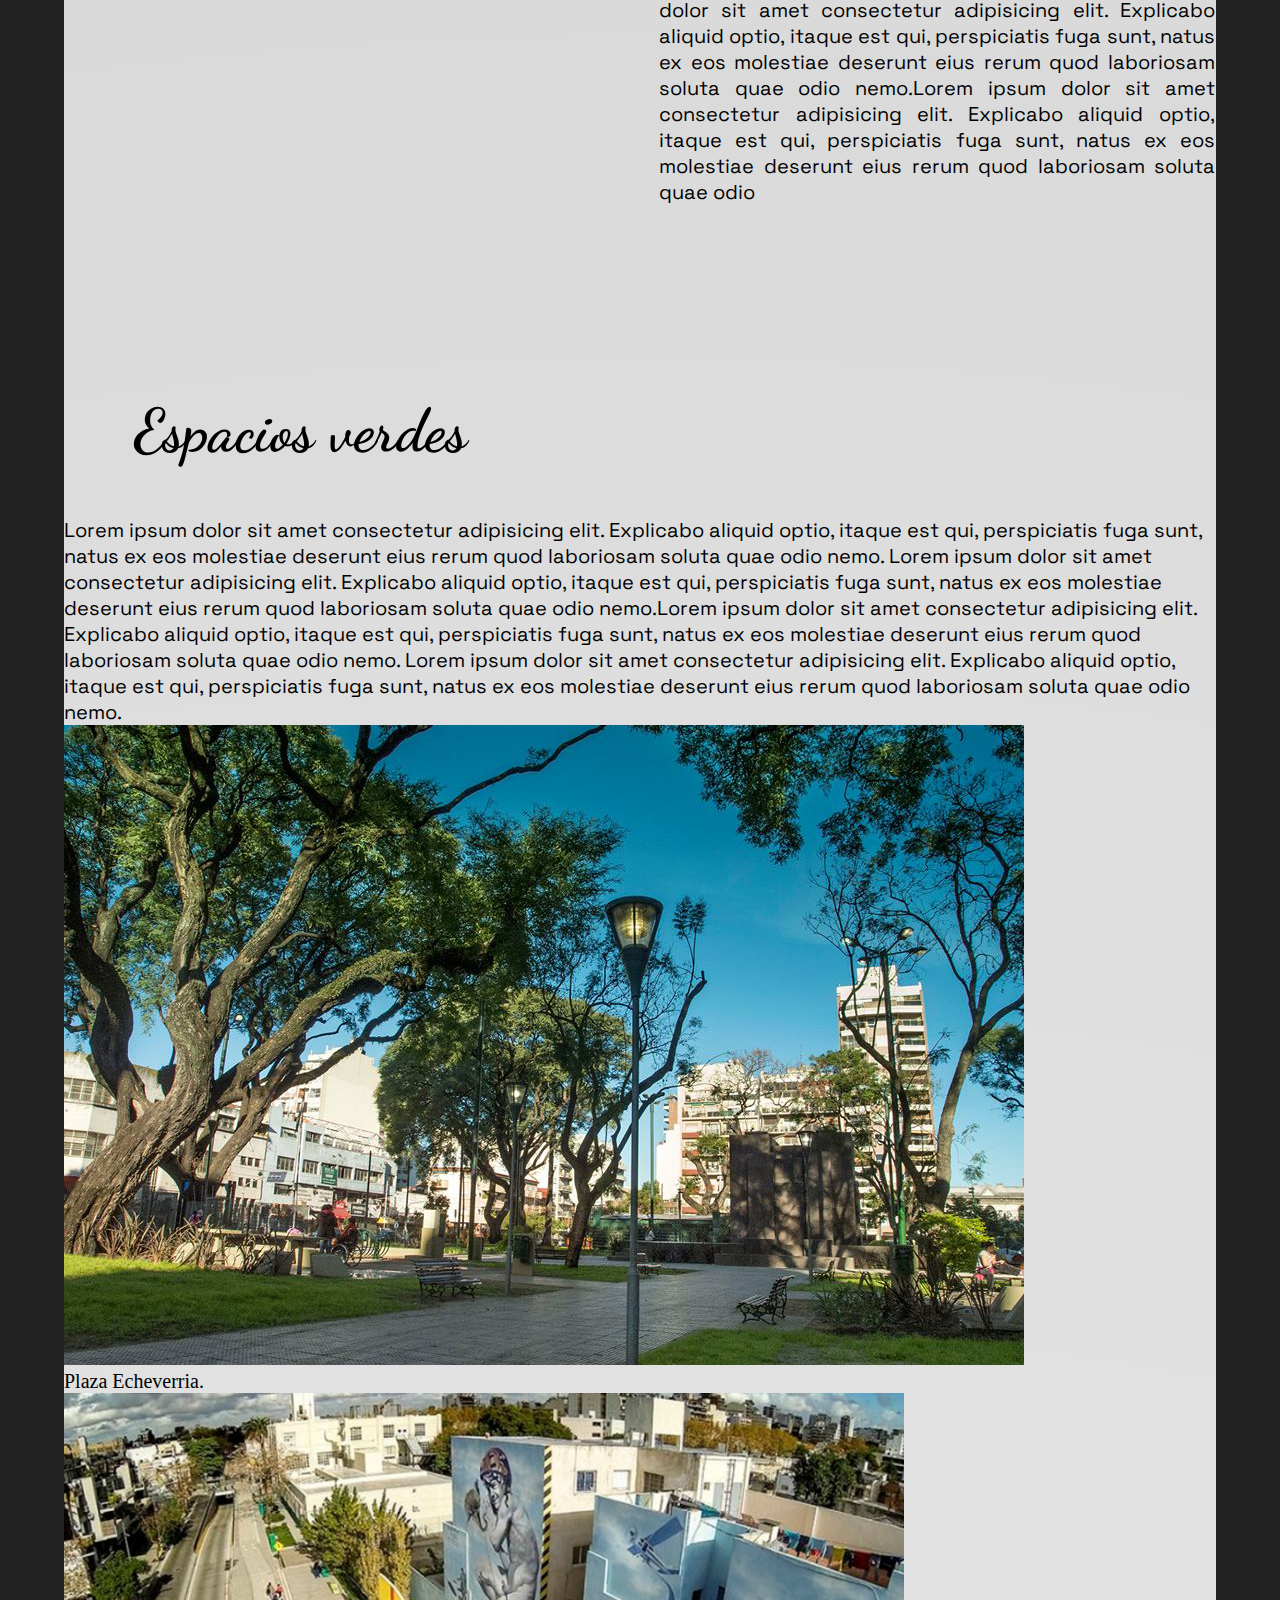
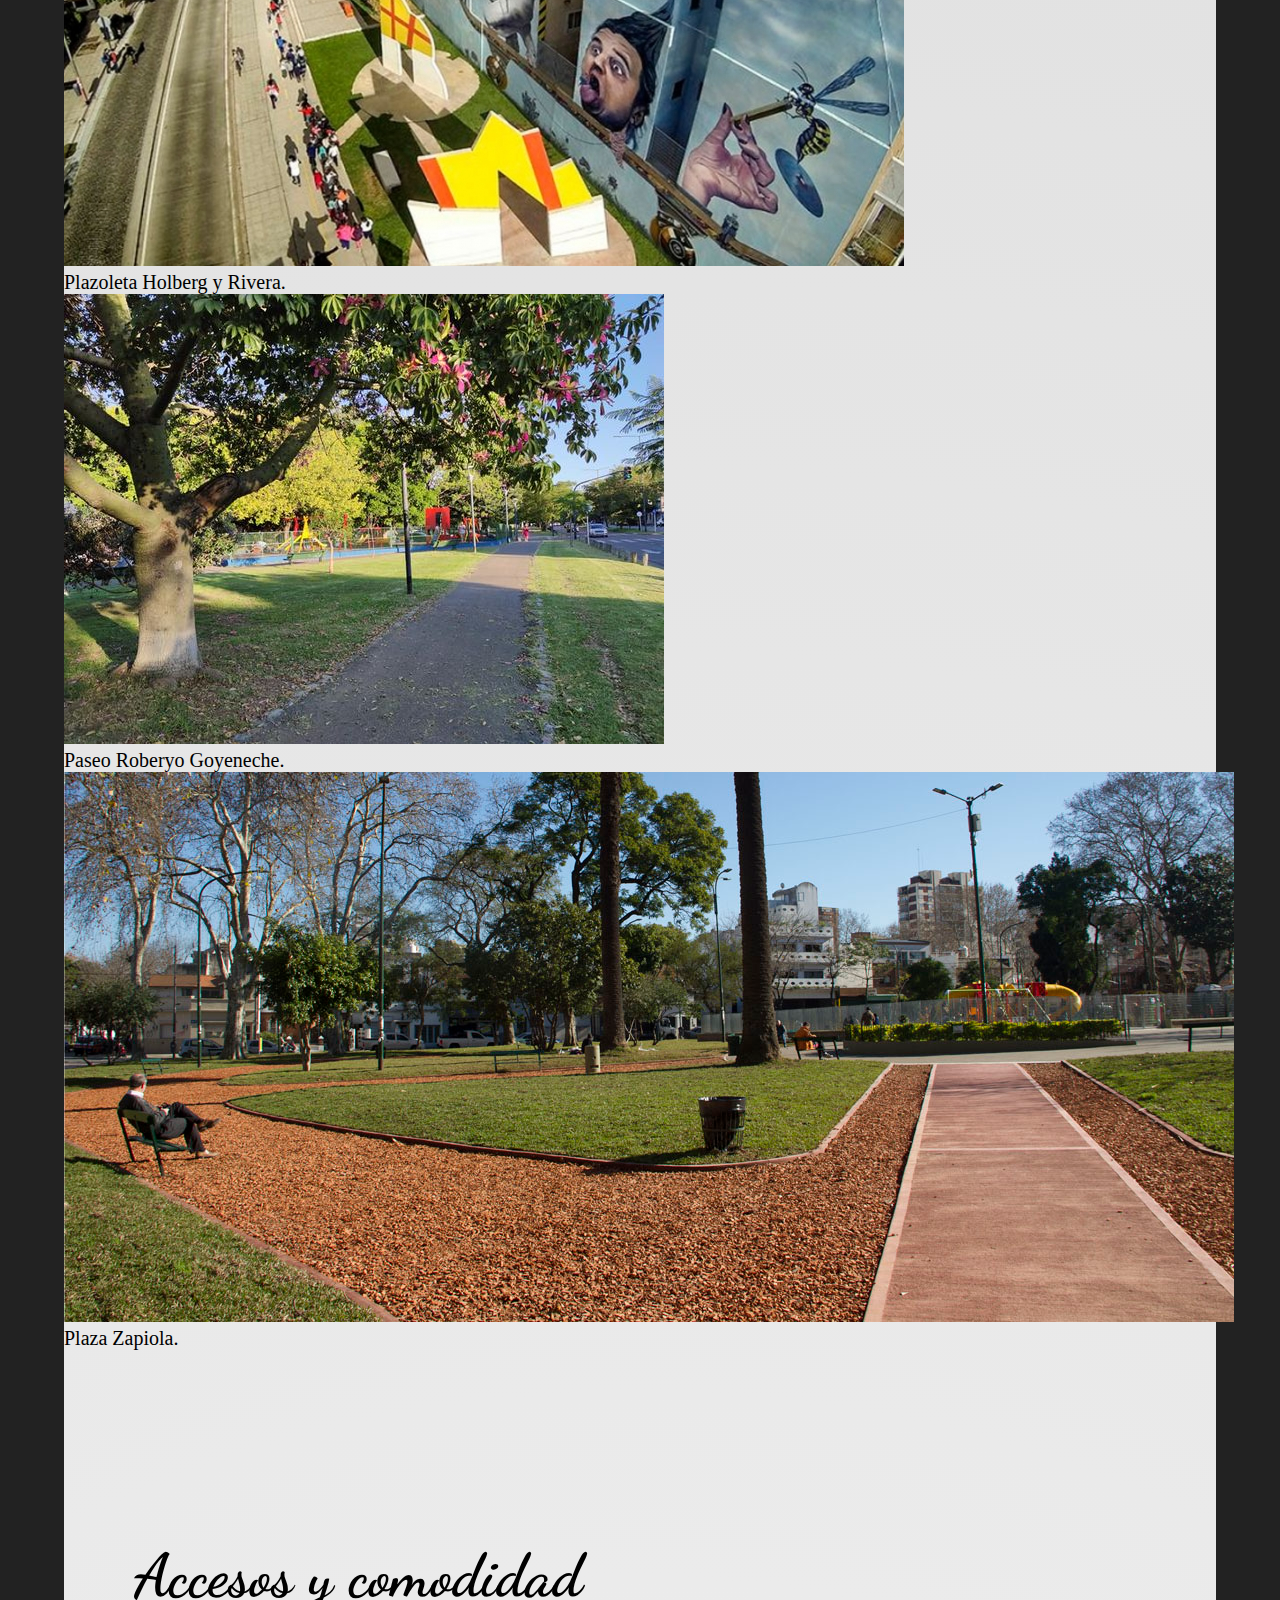
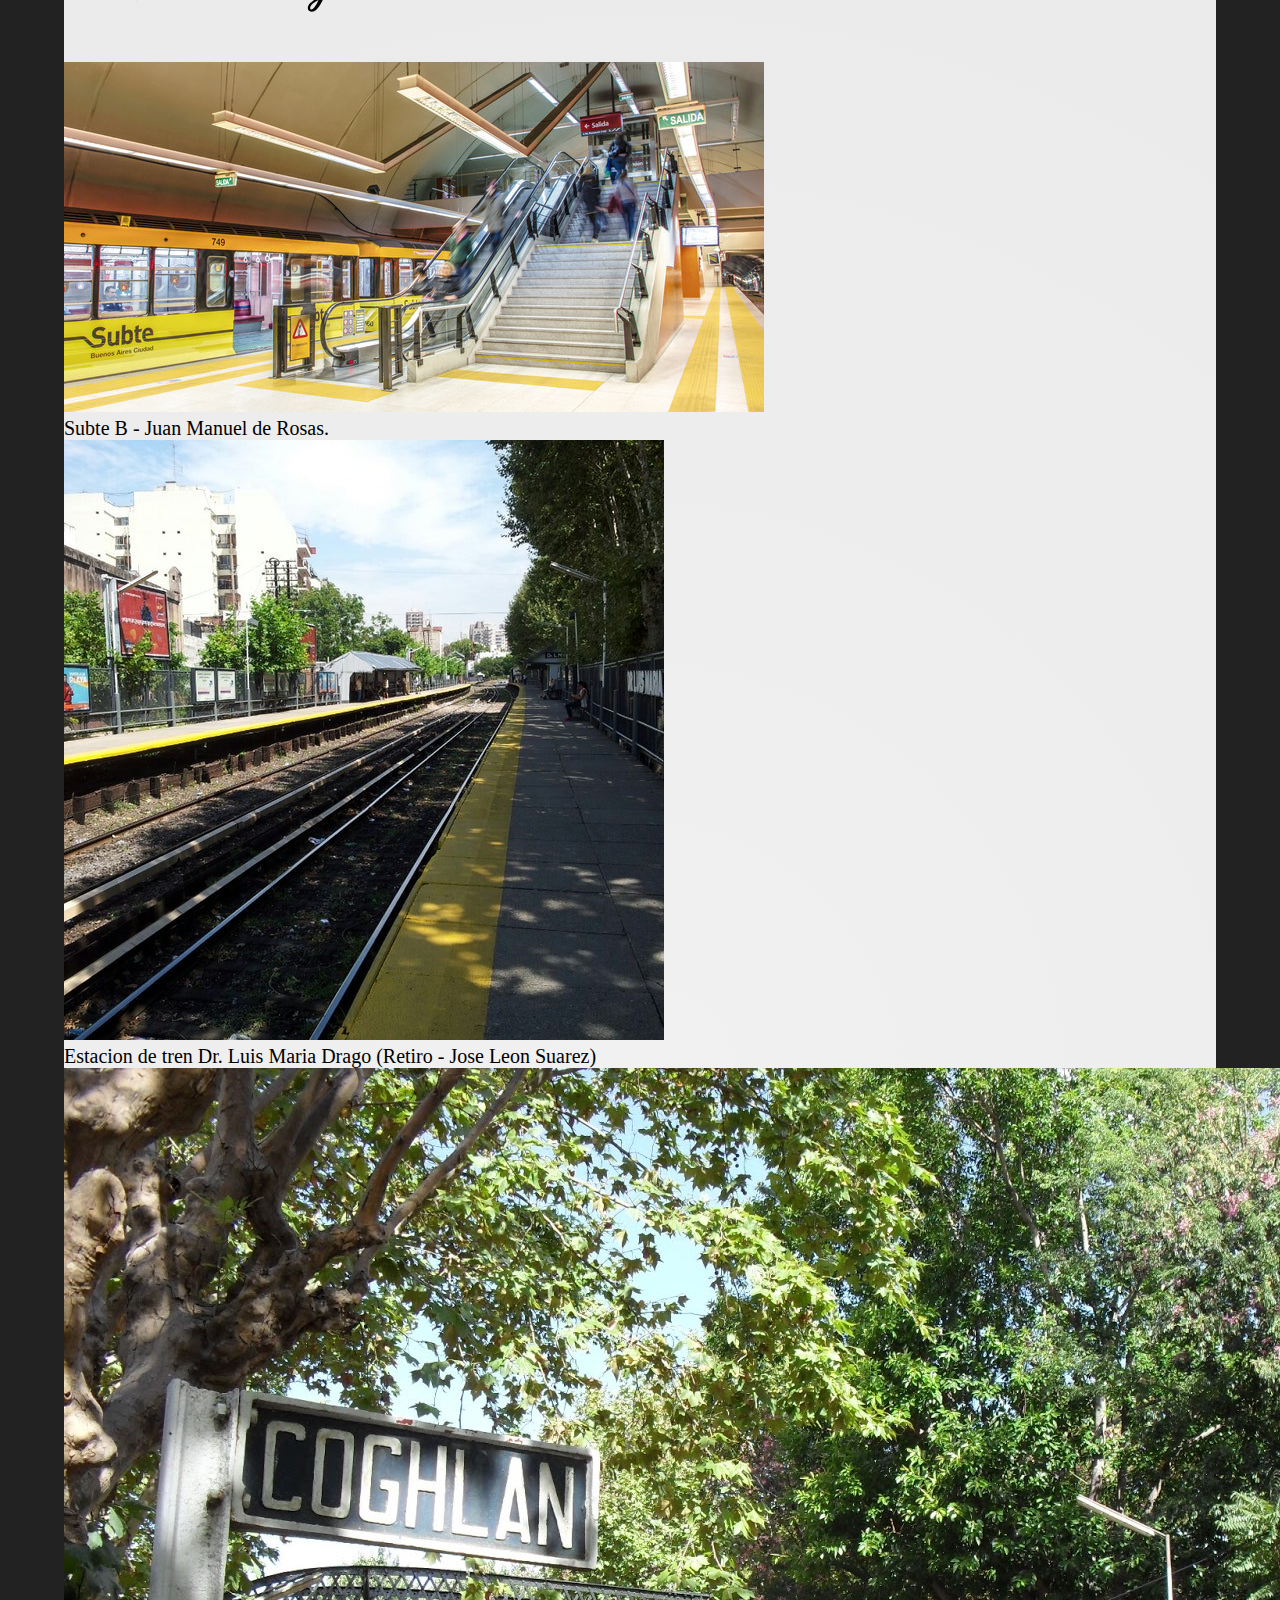
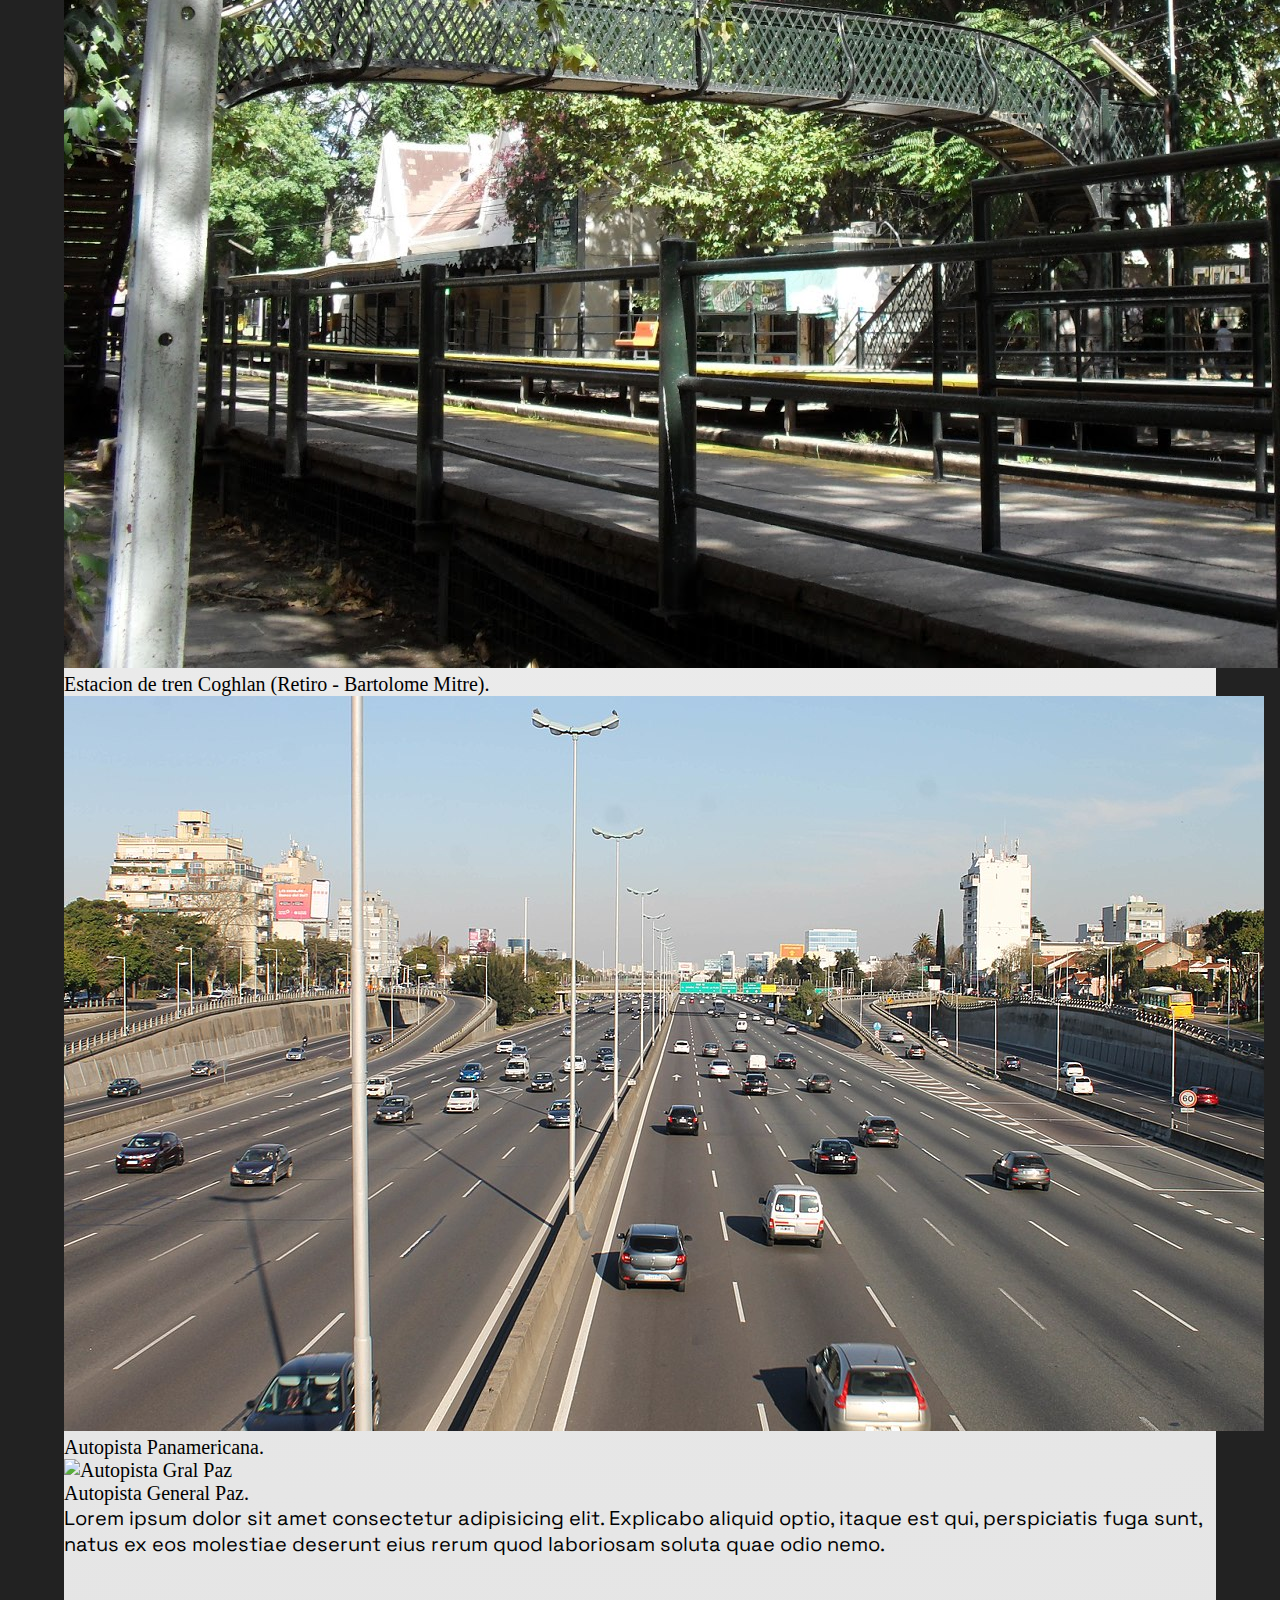
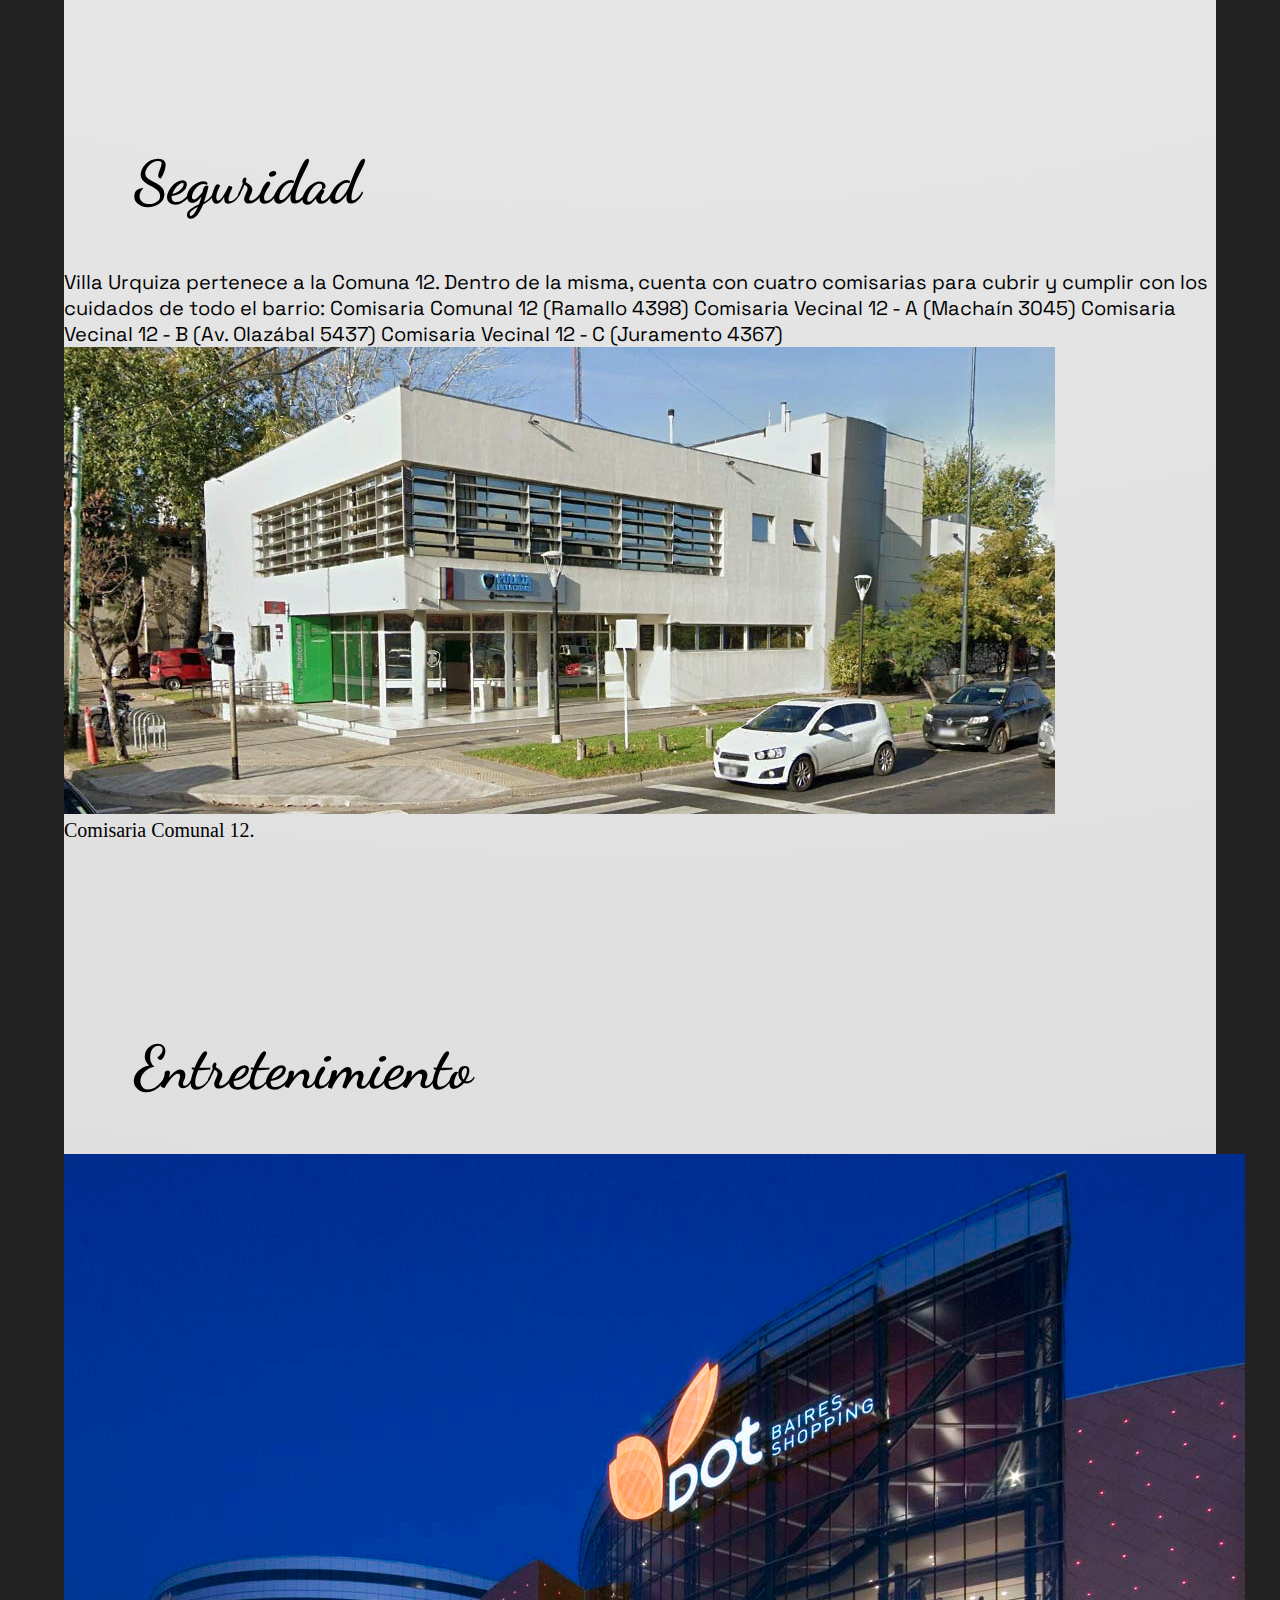
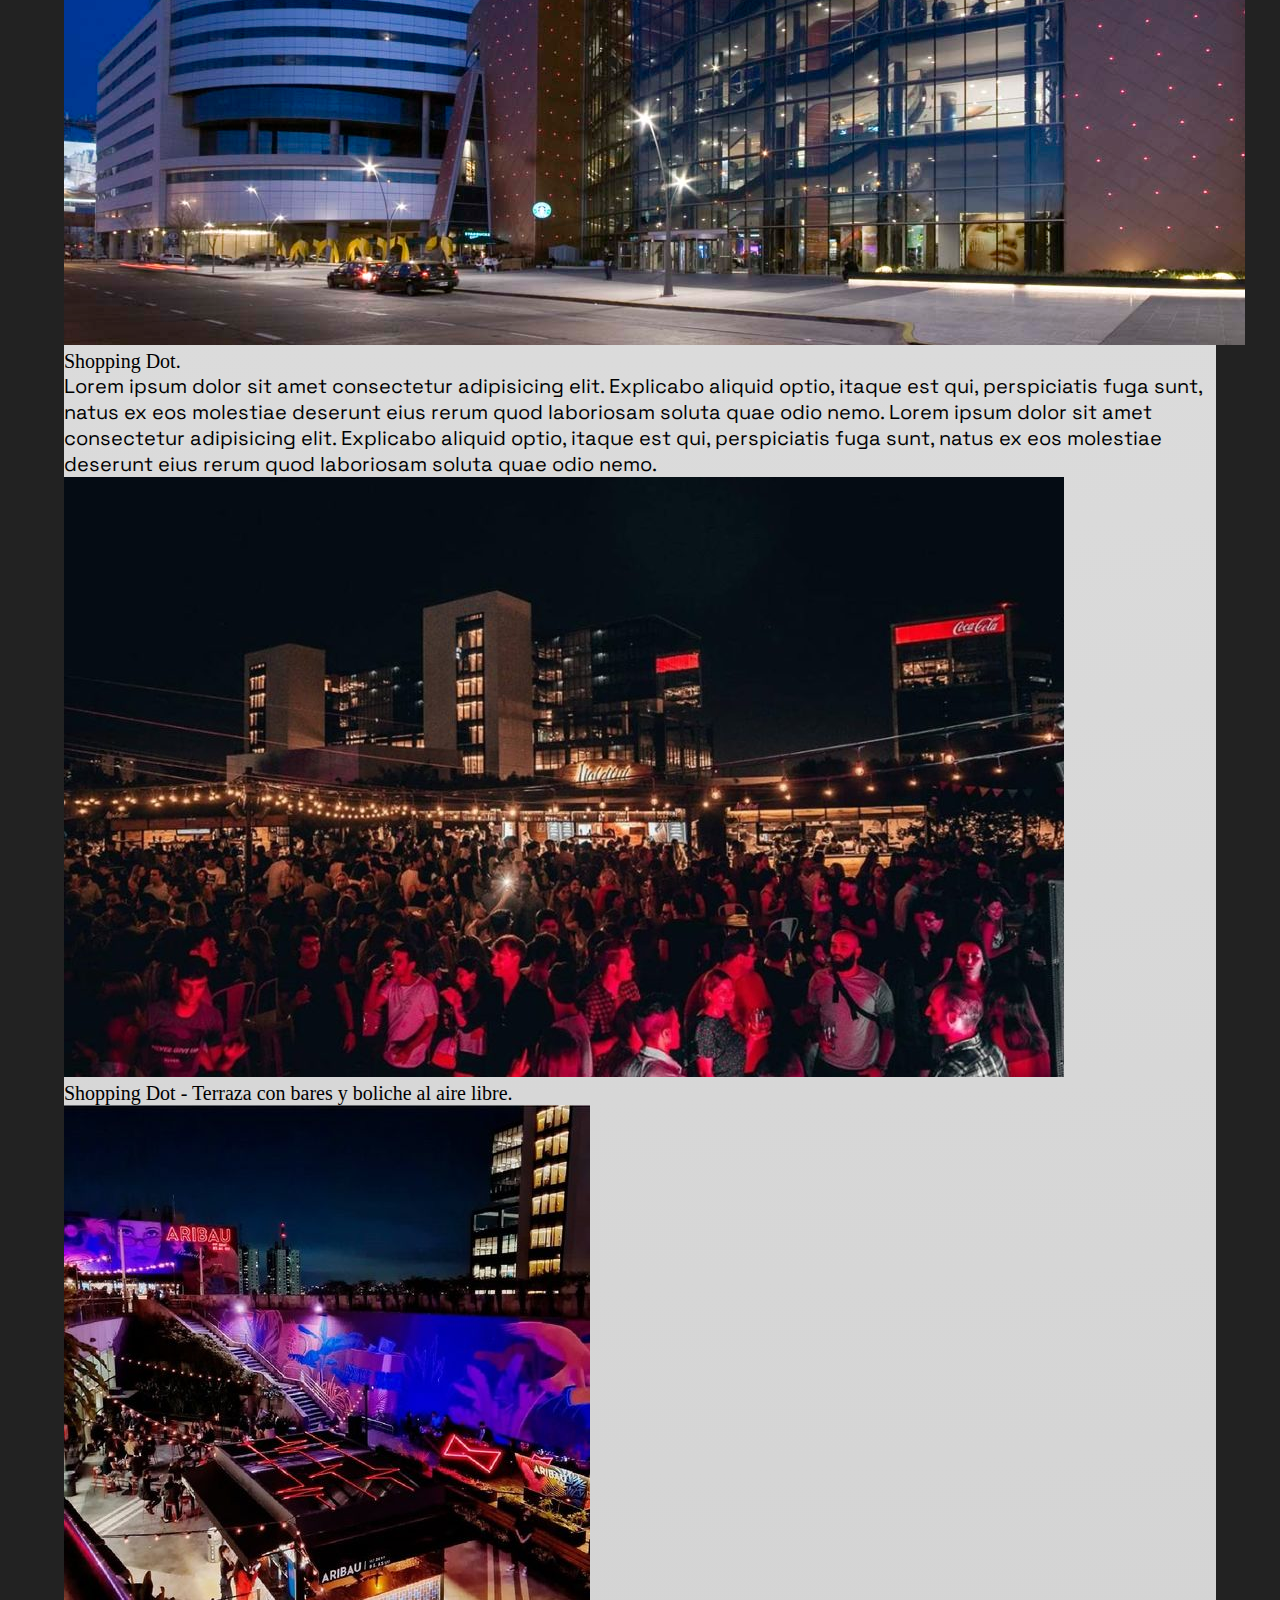
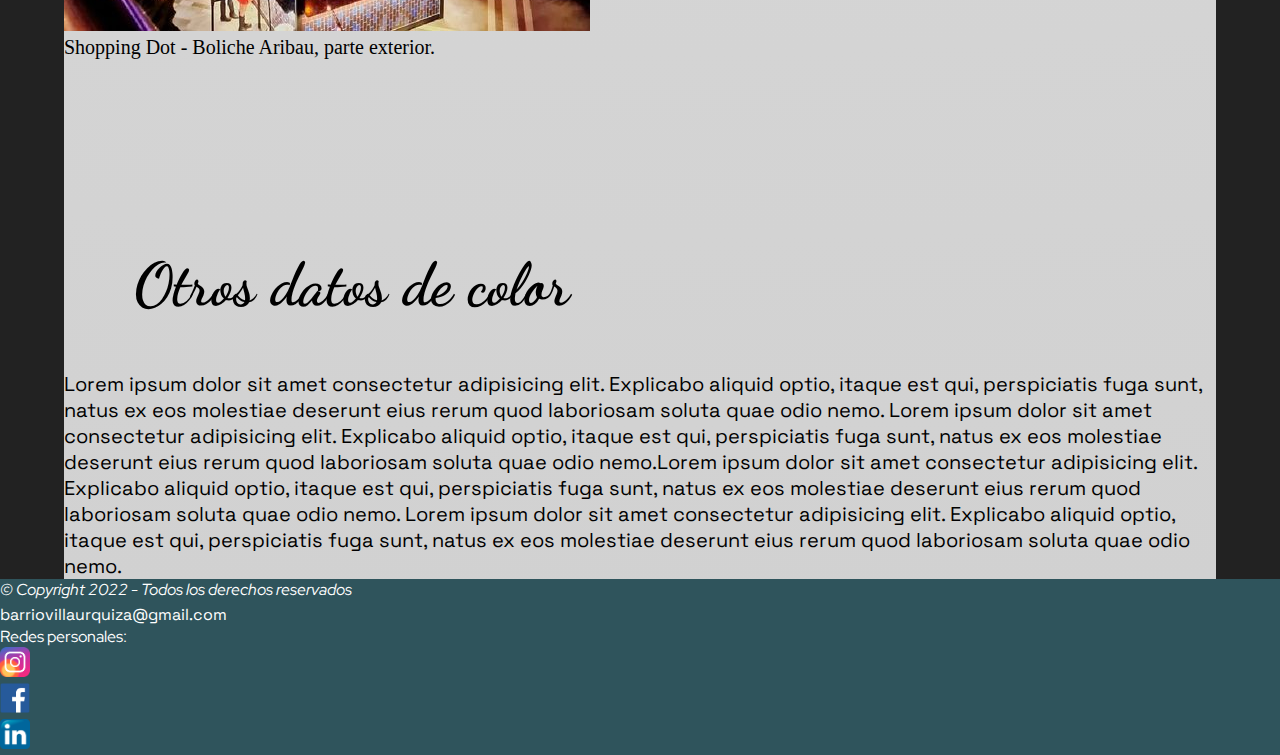
==== commit 4ae34c36: "trabajando en index - faltan las otras paginas" ====
--- a/index.html
+++ b/index.html
@@ -40,171 +40,217 @@
         </nav>
     </header>
     <main>
-        <h1>Mi barrio, Villa Urquiza</h1>
-        <img class="img_mapa" src="IMG/mapa.png" alt="Locacion Villa Urquiza">
-        <h4>Breve introduccion sobre el barrio y lo que voy a contar a continuacion.
-            Lorem ipsum dolor sit amet consectetur adipisicing elit. Inventore obcaecati ab in dolorum labore, magni
-            eligendi nostrum perspiciatis culpa natus doloribus eos atque, totam ad recusandae? Saepe ipsam laudantium
-            exercitationem?
-        </h4>
-        <section>
+        <div class="pag1">
+
             <div>
-                <ul class="liLinks">
-                    <li><a href="#linkPregunta"><img src="./IMG/arrow.png" alt="flecha" width="40px">¿Porqué elegir
-                            Villa Urquiza?</a></li>
-                    <li><a href="#linkEspaciosVerdes"><img src="./IMG/arrow.png" alt="flecha" width="40px">Espacios
-                            verdes</a></li>
-                    <li><a href="#linkAccesosYComodidad"><img src="./IMG/arrow.png" alt="flecha" width="40px">Accesos y
-                            comodidad</a></li>
-                    <li><a href="#linkSeguridad"><img src="./IMG/arrow.png" alt="flecha" width="40px">Seguridad</a></li>
-                    <li><a href="#linkEntretenimiento"><img src="./IMG/arrow.png" alt="flecha"
-                                width="40px">Entretenimiento</a></li>
-                    <li><a href="#linkOtrosColores"><img src="./IMG/arrow.png" alt="flecha" width="40px">Otros datos de
-                            color</a></li>
-                </ul>
-            </div>
-        </section>
-        <section>
-            <div>
-                <h2 id="linkPregunta">¿Porqué elegir Villa Urquiza?</h2>
-                <iframe width="560" height="315" src="https://www.youtube-nocookie.com/embed/sJrZn6N_Wqc"
-                    title="Video de Villa Urquiza" frameborder="0"
-                    allow="accelerometer; autoplay; clipboard-write; encrypted-media; gyroscope; picture-in-picture"
-                    allowfullscreen></iframe>
-                <p>
-                    Lorem ipsum dolor sit amet consectetur adipisicing elit. Explicabo aliquid optio, itaque est qui,
-                    perspiciatis fuga sunt, natus ex eos molestiae deserunt eius rerum quod laboriosam soluta quae odio
-                    nemo. Lorem ipsum dolor sit amet consectetur adipisicing elit. Explicabo aliquid optio, itaque est
-                    qui,
-                    perspiciatis fuga sunt, natus ex eos molestiae deserunt eius rerum quod laboriosam soluta quae odio
-                    nemo.Lorem ipsum dolor sit amet consectetur adipisicing elit. Explicabo aliquid optio, itaque est
-                    qui,
-                    perspiciatis fuga sunt, natus ex eos molestiae deserunt eius rerum quod laboriosam soluta quae odio
-                    nemo. Lorem ipsum dolor sit amet consectetur adipisicing elit. Explicabo aliquid optio, itaque est
-                    qui,
-                    perspiciatis fuga sunt, natus ex eos molestiae deserunt eius rerum quod laboriosam soluta quae odio
-                    nemo.
-                </p>
-            </div>
-            <div>
-                <h2 id="linkEspaciosVerdes">Espacios verdes</h2>
-
-                <p>
-                    Lorem ipsum dolor sit amet consectetur adipisicing elit. Explicabo aliquid optio, itaque est qui,
-                    perspiciatis fuga sunt, natus ex eos molestiae deserunt eius rerum quod laboriosam soluta quae odio
-                    nemo. Lorem ipsum dolor sit amet consectetur adipisicing elit. Explicabo aliquid optio, itaque est
-                    qui,
-                    perspiciatis fuga sunt, natus ex eos molestiae deserunt eius rerum quod laboriosam soluta quae odio
-                    nemo.Lorem ipsum dolor sit amet consectetur adipisicing elit. Explicabo aliquid optio, itaque est
-                    qui,
-                    perspiciatis fuga sunt, natus ex eos molestiae deserunt eius rerum quod laboriosam soluta quae odio
-                    nemo. Lorem ipsum dolor sit amet consectetur adipisicing elit. Explicabo aliquid optio, itaque est
-                    qui,
-                    perspiciatis fuga sunt, natus ex eos molestiae deserunt eius rerum quod laboriosam soluta quae odio
-                    nemo.
-                </p>
-                <figure>
-                    <img src="./IMG/echeverria.jpg" alt="plaza Echeverria">
-                    <figcaption>Plaza Echeverria.</figcaption>
-                </figure>
-                <figure>
-                    <img src="./IMG/plazoleta holm y riv.jpg" alt="Plazoleta Holberg y Rivera">
-                    <figcaption>Plazoleta Holberg y Rivera.</figcaption>
-                </figure>
-                <figure>
-                    <img src="./IMG/roberto goyeneche.jpg" alt="Paseo Roberyo Goyeneche">
-                    <figcaption>Paseo Roberyo Goyeneche.</figcaption>
-                </figure>
-                <figure>
-                    <img src="./IMG/zapiola.jpg" alt="Plaza Zapiola">
-                    <figcaption>Plaza Zapiola.</figcaption>
-                </figure>
-            </div>
-            <div>
-                <h2 id="linkAccesosYComodidad">Accesos y comodidad</h2>
-                <figure>
-                    <img src="./IMG/estacion rosas.jpg" alt="Subte B">
-                    <figcaption>Subte B - Juan Manuel de Rosas.</figcaption>
-                </figure>
-                <figure>
-                    <img src="./IMG/estacion drago.jpg" alt="Estacion de tren Drago">
-                    <figcaption>Estacion de tren Dr. Luis Maria Drago (Retiro - Jose Leon Suarez)</figcaption>
-                </figure>
-                <figure>
-                    <img src="./IMG/estacioncoghlan.jpg" alt="Estacion de tren Coghlan">
-                    <figcaption>Estacion de tren Coghlan (Retiro - Bartolome Mitre).</figcaption>
-                </figure>
-                <figure>
-                    <img src="./IMG/panamericana.jpg" alt="Autopista Panamericana">
-                    <figcaption>Autopista Panamericana.</figcaption>
-                </figure>
-                <figure>
-                    <img src="./IMG/gral paz.jpg" alt="Autopista Gral Paz">
-                    <figcaption>Autopista General Paz.</figcaption>
-                </figure>
-                <p>
-                    Lorem ipsum dolor sit amet consectetur adipisicing elit. Explicabo aliquid optio, itaque est qui,
-                    perspiciatis fuga sunt, natus ex eos molestiae deserunt eius rerum quod laboriosam soluta quae odio
-                    nemo.
-                </p>
-            </div>
-            <div>
-                <h2 id="linkSeguridad">Seguridad</h2>
-                <p>
-                    Villa Urquiza pertenece a la Comuna 12.
-                    Dentro de la misma, cuenta con cuatro comisarias para cubrir y cumplir con los cuidados de todo el
-                    barrio:
-                    Comisaria Comunal 12 (Ramallo 4398)
-                    Comisaria Vecinal 12 - A (Machaín 3045)
-                    Comisaria Vecinal 12 - B (Av. Olazábal 5437)
-                    Comisaria Vecinal 12 - C (Juramento 4367)
-                </p>
-                <figure>
-                    <img src="./IMG/comisaria.jpg" alt="Comisaria comunal12">
-                    <figcaption>Comisaria Comunal 12.</figcaption>
-                </figure>
-            </div>
-            <div>
-                <h2 id="linkEntretenimiento">Entretenimiento</h2>
-                <figure>
-                    <img src="./IMG/dot.jpg" alt="Dot Baires">
-                    <figcaption>Shopping Dot.</figcaption>
-                </figure>
-                <p>
-                    Lorem ipsum dolor sit amet consectetur adipisicing elit. Explicabo aliquid optio, itaque est qui,
-                    perspiciatis fuga sunt, natus ex eos molestiae deserunt eius rerum quod laboriosam soluta quae odio
-                    nemo. Lorem ipsum dolor sit amet consectetur adipisicing elit. Explicabo aliquid optio, itaque est
-                    qui,
-                    perspiciatis fuga sunt, natus ex eos molestiae deserunt eius rerum quod laboriosam soluta quae odio
-                    nemo.
-                </p>
-                <figure>
-                    <img src="./IMG/dot terraza.jpg" alt="Dot Baires Terraza">
-                    <figcaption>Shopping Dot - Terraza con bares y boliche al aire libre.</figcaption>
-                </figure>
-                <figure>
-                    <img src="./IMG/aribau2.jpg" alt="Dot Baires boliche">
-                    <figcaption>Shopping Dot - Boliche Aribau, parte exterior.</figcaption>
-                </figure>
-            </div>
-            <div>
-                <h2 id="linkOtrosColores">Otros datos de color</h2>
-                <p>
-                    Lorem ipsum dolor sit amet consectetur adipisicing elit. Explicabo aliquid optio, itaque est qui,
-                    perspiciatis fuga sunt, natus ex eos molestiae deserunt eius rerum quod laboriosam soluta quae odio
-                    nemo. Lorem ipsum dolor sit amet consectetur adipisicing elit. Explicabo aliquid optio, itaque est
-                    qui,
-                    perspiciatis fuga sunt, natus ex eos molestiae deserunt eius rerum quod laboriosam soluta quae odio
-                    nemo.Lorem ipsum dolor sit amet consectetur adipisicing elit. Explicabo aliquid optio, itaque est
-                    qui,
-                    perspiciatis fuga sunt, natus ex eos molestiae deserunt eius rerum quod laboriosam soluta quae odio
-                    nemo. Lorem ipsum dolor sit amet consectetur adipisicing elit. Explicabo aliquid optio, itaque est
-                    qui,
-                    perspiciatis fuga sunt, natus ex eos molestiae deserunt eius rerum quod laboriosam soluta quae odio
-                    nemo.
-                </p>
-            </div>
-        </section>
+            <h1>Mi barrio, Villa Urquiza</h1>
+            <h4 class="intro">Considerado tradicionalmente como un barrio residencial de baja densidad y contando con
+                una clase media- media alta, en los últimos años, Villa Urquiza ha tomado un amplio despegue, tanto
+                edilicio como comercial, desarrollado principalmente en los alrededores de las avenidas Triunvirato y
+                Olazábal. Este crecimiento se justifica en parte por el boom constructor que vivió la ciudad a partir
+                del año 2003 y también se debe a la expansión del subterráneo Línea B que permitió a sus habitantes
+                arribar en pocos minutos al centro de la Capital.<br><br>
+
+                <div class="sangria">La zona al norte de la línea de ferrocarril es popularmente denominada La Siberia.
+                    Por otro lado, la
+                    zona al este de Avenida Álvarez Thomas y al sur de Avenida Olazábal es el barrio no oficial llamado
+                    Villa Mazzini.<br><br></div>
+
+                <div  class="sangria">Dejando de lado la historia, a continuacion hablaremos de todo lo que puede
+                    interesarte para finalmente
+                    elegir Villa Urquiza como tu barrio preferido para organizar encuentros, salidas nocturnas, o, quien
+                    dice,
+                    seleccionarlo como proximo destino a donde te gustaria vivir.</div>
+            </h4>
+            <img class="img_mapa" src="IMG/villa urquiza mapa.png" alt="Locacion Villa Urquiza">
+        </div>
+
+
+            <ul class="liLinks grid-container-links">
+                <p class="titulo-grid">Probando probando probando!</p>
+                <li><a href="#linkPregunta" class="link"><img src="./IMG/arrow.png" alt="flecha" width="40px">¿Porqué elegir
+                        Villa Urquiza?</a></li>
+                <li><a href="#linkEspaciosVerdes"class="link"><img src="./IMG/arrow.png" alt="flecha" width="40px">Espacios
+                        verdes</a></li>
+                <li><a href="#linkAccesosYComodidad"class="link"><img src="./IMG/arrow.png" alt="flecha" width="40px">Accesos y
+                        comodidad</a></li>
+                <li><a href="#linkSeguridad"class="link"><img src="./IMG/arrow.png" alt="flecha" width="40px">Seguridad</a>
+                </li>
+                <li><a href="#linkEntretenimiento"class="link"><img src="./IMG/arrow.png" alt="flecha"
+                            width="40px">Entretenimiento</a></li>
+                <li><a href="#linkOtrosColores"class="link"><img src="./IMG/arrow.png" alt="flecha" width="40px">Otros datos
+                        de
+                        color</a></li>
+            </ul>
+
+            <section>
+                <div class="text1" id="linkPregunta">
+                    <h2>¿Porqué elegir Villa Urquiza?</h2>
+                    <iframe class= "video" width="560" height="315" src="https://www.youtube-nocookie.com/embed/sJrZn6N_Wqc"
+                        title="Video de Villa Urquiza" frameborder="0"
+                        allow="accelerometer; autoplay; clipboard-write; encrypted-media; gyroscope; picture-in-picture"
+                        allowfullscreen></iframe>
+                    <p>
+                        Lorem ipsum dolor sit amet consectetur adipisicing elit. Explicabo aliquid optio, itaque est
+                        qui,
+                        perspiciatis fuga sunt, natus ex eos molestiae deserunt eius rerum quod laboriosam soluta quae
+                        odio
+                        nemo. Lorem ipsum dolor sit amet consectetur adipisicing elit. Explicabo aliquid optio, itaque
+                        est
+                        qui,
+                        perspiciatis fuga sunt, natus ex eos molestiae deserunt eius rerum quod laboriosam soluta quae
+                        odio
+                        nemo.Lorem ipsum dolor sit amet consectetur adipisicing elit. Explicabo aliquid optio, itaque
+                        est
+                        qui,
+                        perspiciatis fuga sunt, natus ex eos molestiae deserunt eius rerum quod laboriosam soluta quae
+                        odio 
+
+                    </p>
+                </div>
+                <div class="text2" id="linkEspaciosVerdes">
+                    <h2>Espacios verdes</h2>
+
+                    <p>
+                        Lorem ipsum dolor sit amet consectetur adipisicing elit. Explicabo aliquid optio, itaque est
+                        qui,
+                        perspiciatis fuga sunt, natus ex eos molestiae deserunt eius rerum quod laboriosam soluta quae
+                        odio
+                        nemo. Lorem ipsum dolor sit amet consectetur adipisicing elit. Explicabo aliquid optio, itaque
+                        est
+                        qui,
+                        perspiciatis fuga sunt, natus ex eos molestiae deserunt eius rerum quod laboriosam soluta quae
+                        odio
+                        nemo.Lorem ipsum dolor sit amet consectetur adipisicing elit. Explicabo aliquid optio, itaque
+                        est
+                        qui,
+                        perspiciatis fuga sunt, natus ex eos molestiae deserunt eius rerum quod laboriosam soluta quae
+                        odio
+                        nemo. Lorem ipsum dolor sit amet consectetur adipisicing elit. Explicabo aliquid optio, itaque
+                        est
+                        qui,
+                        perspiciatis fuga sunt, natus ex eos molestiae deserunt eius rerum quod laboriosam soluta quae
+                        odio
+                        nemo.
+                    </p>
+                    <figure>
+                        <img src="./IMG/echeverria.jpg" alt="plaza Echeverria">
+                        <figcaption>Plaza Echeverria.</figcaption>
+                    </figure>
+                    <figure>
+                        <img src="./IMG/plazoleta holm y riv.jpg" alt="Plazoleta Holberg y Rivera">
+                        <figcaption>Plazoleta Holberg y Rivera.</figcaption>
+                    </figure>
+                    <figure>
+                        <img src="./IMG/roberto goyeneche.jpg" alt="Paseo Roberyo Goyeneche">
+                        <figcaption>Paseo Roberyo Goyeneche.</figcaption>
+                    </figure>
+                    <figure>
+                        <img src="./IMG/zapiola.jpg" alt="Plaza Zapiola">
+                        <figcaption>Plaza Zapiola.</figcaption>
+                    </figure>
+                </div>
+                <div class="text3" id="linkAccesosYComodidad">
+                    <h2>Accesos y comodidad</h2>
+                    <figure>
+                        <img src="./IMG/estacion rosas.jpg" alt="Subte B">
+                        <figcaption>Subte B - Juan Manuel de Rosas.</figcaption>
+                    </figure>
+                    <figure>
+                        <img src="./IMG/estacion drago.jpg" alt="Estacion de tren Drago">
+                        <figcaption>Estacion de tren Dr. Luis Maria Drago (Retiro - Jose Leon Suarez)</figcaption>
+                    </figure>
+                    <figure>
+                        <img src="./IMG/estacioncoghlan.jpg" alt="Estacion de tren Coghlan">
+                        <figcaption>Estacion de tren Coghlan (Retiro - Bartolome Mitre).</figcaption>
+                    </figure>
+                    <figure>
+                        <img src="./IMG/panamericana.jpg" alt="Autopista Panamericana">
+                        <figcaption>Autopista Panamericana.</figcaption>
+                    </figure>
+                    <figure>
+                        <img src="./IMG/gral paz.jpg" alt="Autopista Gral Paz">
+                        <figcaption>Autopista General Paz.</figcaption>
+                    </figure>
+                    <p>
+                        Lorem ipsum dolor sit amet consectetur adipisicing elit. Explicabo aliquid optio, itaque est
+                        qui,
+                        perspiciatis fuga sunt, natus ex eos molestiae deserunt eius rerum quod laboriosam soluta quae
+                        odio
+                        nemo.
+                    </p>
+                </div>
+                <div class="text4" id="linkSeguridad">
+                    <h2>Seguridad</h2>
+                    <p>
+                        Villa Urquiza pertenece a la Comuna 12.
+                        Dentro de la misma, cuenta con cuatro comisarias para cubrir y cumplir con los cuidados de todo
+                        el
+                        barrio:
+                        Comisaria Comunal 12 (Ramallo 4398)
+                        Comisaria Vecinal 12 - A (Machaín 3045)
+                        Comisaria Vecinal 12 - B (Av. Olazábal 5437)
+                        Comisaria Vecinal 12 - C (Juramento 4367)
+                    </p>
+                    <figure>
+                        <img src="./IMG/comisaria.jpg" alt="Comisaria comunal12">
+                        <figcaption>Comisaria Comunal 12.</figcaption>
+                    </figure>
+                </div>
+                <div class="text5" id="linkEntretenimiento">
+                    <h2>Entretenimiento</h2>
+                    <figure>
+                        <img src="./IMG/dot.jpg" alt="Dot Baires">
+                        <figcaption>Shopping Dot.</figcaption>
+                    </figure>
+                    <p>
+                        Lorem ipsum dolor sit amet consectetur adipisicing elit. Explicabo aliquid optio, itaque est
+                        qui,
+                        perspiciatis fuga sunt, natus ex eos molestiae deserunt eius rerum quod laboriosam soluta quae
+                        odio
+                        nemo. Lorem ipsum dolor sit amet consectetur adipisicing elit. Explicabo aliquid optio, itaque
+                        est
+                        qui,
+                        perspiciatis fuga sunt, natus ex eos molestiae deserunt eius rerum quod laboriosam soluta quae
+                        odio
+                        nemo.
+                    </p>
+                    <figure>
+                        <img src="./IMG/dot terraza.jpg" alt="Dot Baires Terraza">
+                        <figcaption>Shopping Dot - Terraza con bares y boliche al aire libre.</figcaption>
+                    </figure>
+                    <figure>
+                        <img src="./IMG/aribau2.jpg" alt="Dot Baires boliche">
+                        <figcaption>Shopping Dot - Boliche Aribau, parte exterior.</figcaption>
+                    </figure>
+                </div>
+                <div class="text6" id="linkOtrosColores">
+                    <h2>Otros datos de color</h2>
+                    <p>
+                        Lorem ipsum dolor sit amet consectetur adipisicing elit. Explicabo aliquid optio, itaque est
+                        qui,
+                        perspiciatis fuga sunt, natus ex eos molestiae deserunt eius rerum quod laboriosam soluta quae
+                        odio
+                        nemo. Lorem ipsum dolor sit amet consectetur adipisicing elit. Explicabo aliquid optio, itaque
+                        est
+                        qui,
+                        perspiciatis fuga sunt, natus ex eos molestiae deserunt eius rerum quod laboriosam soluta quae
+                        odio
+                        nemo.Lorem ipsum dolor sit amet consectetur adipisicing elit. Explicabo aliquid optio, itaque
+                        est
+                        qui,
+                        perspiciatis fuga sunt, natus ex eos molestiae deserunt eius rerum quod laboriosam soluta quae
+                        odio
+                        nemo. Lorem ipsum dolor sit amet consectetur adipisicing elit. Explicabo aliquid optio, itaque
+                        est
+                        qui,
+                        perspiciatis fuga sunt, natus ex eos molestiae deserunt eius rerum quod laboriosam soluta quae
+                        odio
+                        nemo.
+                    </p>
+                </div>
+            </section>
+        </div>
     </main>
 
     <aside>
--- a/CSS/style.css
+++ b/CSS/style.css
@@ -5,28 +5,133 @@
     font-size: 20px;
 }
 
-header {
+@media (prefers-reduced-motion: no-preference) {
+    :root {
+      scroll-behavior: smooth;
+    }
+}
+
+body {
+    background: #222;
+    display: flex;
+    flex-wrap: wrap;
+    flex-direction: row;
+    width: 100%;
+}
+
+/*----------------------Header-----------------------*/
+
+nav {
     background: #70b4c3;
     color: #fff;
     font-family: 'Red Hat Display', sans-serif;
     width: 100vw;
+    position: fixed;
+    z-index: 100;
 }
 
 nav a {
     color: #fff;
     text-decoration: none;
-    margin-left: 50px;
+    font-size: 1em;
+}
+
+.flex-container {
+    height: 90px;
+    display: flex;
+    flex-wrap: wrap;
+    justify-content: space-evenly;
+}
+
+.flex-item {
+    margin: 10px;
+    padding: 20px 20px;
+    flex-shrink: 1;
+    flex-grow: 1;
+    text-align: center;
+    max-width: 350px;
+    height: 30px;
+}
+
+.flex-item__dif {
+    margin: 10px;
+    padding: 20px 20px;
+    flex-shrink: 1;
+    flex-grow: 1;
+    text-align: center;
+   max-width: 350px;
+   height: 30px;
+}
+
+.flex-container li:hover {
+    text-shadow: 5px 5px 10px #000;
+    cursor: pointer;
+    background: linear-gradient(0deg, rgba(0,0,0,0) 0%, rgba(51,51,51,0.4) 100%);
+    height: 70px;
+    border-radius: 20px;
+}
+
+.flex-container li a:active {
+    color: #333;
+}
+
+.menu-vertical { 
+    background: #5b97a4;
+    position: absolute;
+    display: none;
+    list-style: none;
+    width: 300px;
+    padding: 30px 10px 10px 10px;
+   margin-left: 120px;
+}
+
+.flex-container > li:hover .menu-vertical {
+    display: block;
+    top: 80px;
+    border-radius: 20px;
+}
+
+.menu-vertical .item-menu-vertical {
+    padding: 10px 20px;
+    text-align: left;
+    text-shadow: none;
+}
+
+.item-menu-vertical:active {
+    color: #333;
+}
+
+.logo {
+    text-align: center;
+    padding: 10px;
+    margin: 10px 100px 0px 10px;
+    flex-shrink: 0;
+    flex-grow: 0;
+}
+
+.fa-solid {
+    font-size: 1.5em;
+    margin-right: 10px;
+}
+
+/*--------------------------Main-------------------*/
+
+main {
+    width: 90%;
+    background: rgb(241, 241, 241);
+    background: radial-gradient(circle, rgba(241, 241, 241, 1) 0%, rgba(209, 209, 209, 1) 100%);
+    margin: auto;
+    padding-top: 120px;
 }
 
 h1 {
     color: #207498;
     font-family: 'Dancing Script', cursive;
-    font-size: 3em;
 }
 
 h2 {
     font-family: 'Dancing Script', cursive;
-    font-size: 2em;
+    font-size: 3em;
 }
 
 h3 {
@@ -42,29 +147,105 @@
     font-family: 'Space Grotesk', sans-serif;
 }
 
+/*-----------------------PAGINA 1--------------------*/
+.pag1 h1 {
+    font-size: 4em;
+    text-align: center;
+    margin-bottom: 5rem;
+}
+.img_mapa {
+    max-width: 40%;
+    float: right;
+    margin: -10px 40px 6rem 0px;
+}
+
+.pag1 h4 {
+    display: inline-block;
+    max-width: 50%;
+    text-align: justify;
+    margin: 10px 0px 5rem 40px;
+    text-indent: 20px;
+}
+
+.pag1 h2 {
+    margin: 50px 0 50px 70px;
+}
+
+.video {
+    margin-left: 10px;
+}
+
+.text1, .text2, .text3, .text4, .text5, .text6 {
+    padding-top: 7rem
+}
+
+.text1 p {
+    display: inline-block;
+    max-width: 50%;
+    text-align: justify;
+    padding-left: 20px;
+    text-indent: 20px;
+}
+
+/*GRID-links*/
+
+.grid-container-links {
+    background: #bbb;
+    width: 90%;
+    height: 180px;
+    padding-top: 10px;
+    padding-bottom: 10px;
+    display: grid;
+    margin: auto;
+    grid-template-areas: 
+    "titulo titulo titulo"
+    "link link link"
+    "link link link";
+    position: sticky;
+    z-index: 10;
+    top: 0.5px;
+    border-radius: 10px;
+    justify-content: space-evenly;
+    border: 2px solid #aaa;
+    box-shadow: 5px 5px 20px #333;
+    margin-top: 20px;
+}
+
+.titulo-grid {
+    grid-area: titulo;
+    font-size: 2em;
+    padding-bottom: 40px;
+}
+
+/*FORM*/
+
 form {
     font-family: 'Red Hat Display', sans-serif;
 }
+
+.asterisco {
+    color:#d00;
+}
+
+/*LISTAS fuera del nav*/
 
 li {
     list-style: none;
 }
 
-body {
-    background: #222;
-    width: 100vw;
-    display: flex;
-    flex-wrap: wrap;
-    flex-direction: row;
-}
-
-main {
-    background: rgb(241, 241, 241);
-    background: radial-gradient(circle, rgba(241, 241, 241, 1) 0%, rgba(209, 209, 209, 1) 100%);
-    /*margin: 0px 100px 0px 100px;*/
-    width: 90%;
-    margin: auto;
-}
+.link {
+    grid-area: link;
+}
+
+.liLinks a {
+    font-family: 'Red Hat Display', sans-serif;
+    text-decoration: none;
+    color: #222;
+}
+
+
+
+/*---------------------------------Footer--------------------------*/
 
 footer {
     font-family: 'Red Hat Display', sans-serif;
@@ -77,24 +258,10 @@
     font-size: 0.8em;
 }
 
-.sub_li { 
-    background: #5b97a4;
-}
-
-.liLinks a {
-    font-family: 'Red Hat Display', sans-serif;
-    text-decoration: none;
-    color: #222;
-    padding: 0 0 0 20px;
-}
-
 .footer__mail a {
     color: #fff;
     text-decoration: none;
     font-family: 'Space Grotesk', sans-serif;
 }
 
-.asterisco {
-    color:#d00;
-
-}
+
